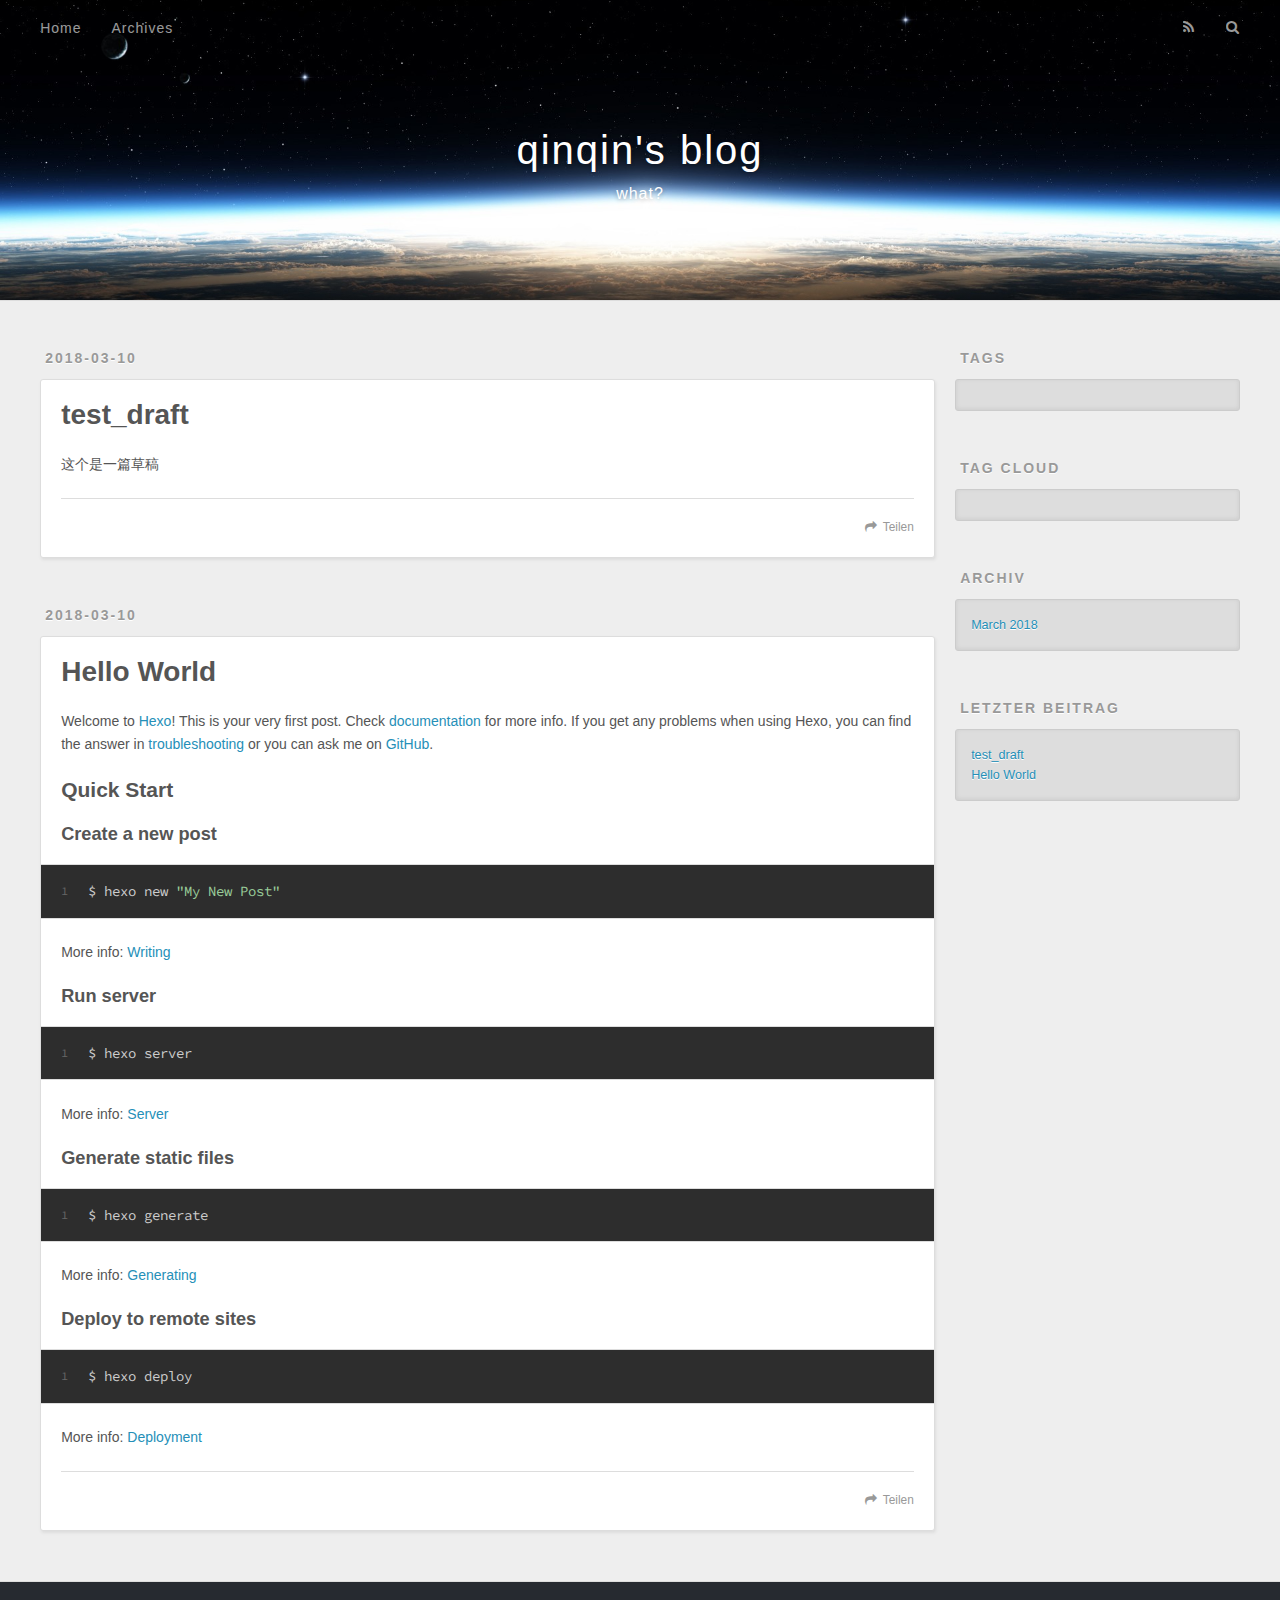
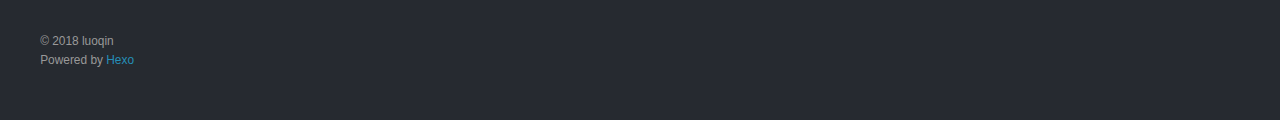
==== index.html @ d8599c20 "Site updated: 2018-03-10 17:21:03" ====
<!DOCTYPE html>
<html>
<head>
  <meta charset="utf-8">
  

  
  <title>qinqin&#39;s blog</title>
  <meta name="viewport" content="width=device-width, initial-scale=1, maximum-scale=1">
  <meta name="description" content="这个是luoqinqin记录成长的地方，包括专业技术沉淀和生活琐事，希望她改掉自己懒懒的毛病，毕竟是搭了几年才真正开始行动的">
<meta property="og:type" content="website">
<meta property="og:title" content="qinqin&#39;s blog">
<meta property="og:url" content="http://yoursite.com/index.html">
<meta property="og:site_name" content="qinqin&#39;s blog">
<meta property="og:description" content="这个是luoqinqin记录成长的地方，包括专业技术沉淀和生活琐事，希望她改掉自己懒懒的毛病，毕竟是搭了几年才真正开始行动的">
<meta property="og:locale" content="china">
<meta name="twitter:card" content="summary">
<meta name="twitter:title" content="qinqin&#39;s blog">
<meta name="twitter:description" content="这个是luoqinqin记录成长的地方，包括专业技术沉淀和生活琐事，希望她改掉自己懒懒的毛病，毕竟是搭了几年才真正开始行动的">
  
    <link rel="alternate" href="/atom.xml" title="qinqin&#39;s blog" type="application/atom+xml">
  
  
    <link rel="icon" href="/favicon.png">
  
  
    <link href="//fonts.googleapis.com/css?family=Source+Code+Pro" rel="stylesheet" type="text/css">
  
  <link rel="stylesheet" href="/css/style.css">
</head>

<body>
  <div id="container">
    <div id="wrap">
      <header id="header">
  <div id="banner"></div>
  <div id="header-outer" class="outer">
    <div id="header-title" class="inner">
      <h1 id="logo-wrap">
        <a href="/" id="logo">qinqin&#39;s blog</a>
      </h1>
      
        <h2 id="subtitle-wrap">
          <a href="/" id="subtitle">what?</a>
        </h2>
      
    </div>
    <div id="header-inner" class="inner">
      <nav id="main-nav">
        <a id="main-nav-toggle" class="nav-icon"></a>
        
          <a class="main-nav-link" href="/">Home</a>
        
          <a class="main-nav-link" href="/archives">Archives</a>
        
      </nav>
      <nav id="sub-nav">
        
          <a id="nav-rss-link" class="nav-icon" href="/atom.xml" title="RSS Feed"></a>
        
        <a id="nav-search-btn" class="nav-icon" title="Suche"></a>
      </nav>
      <div id="search-form-wrap">
        <form action="//google.com/search" method="get" accept-charset="UTF-8" class="search-form"><input type="search" name="q" class="search-form-input" placeholder="Search"><button type="submit" class="search-form-submit">&#xF002;</button><input type="hidden" name="sitesearch" value="http://yoursite.com"></form>
      </div>
    </div>
  </div>
</header>
      <div class="outer">
        <section id="main">
  
    <article id="post-test-draft" class="article article-type-post" itemscope itemprop="blogPost">
  <div class="article-meta">
    <a href="/2018/03/10/test-draft/" class="article-date">
  <time datetime="2018-03-10T08:27:49.000Z" itemprop="datePublished">2018-03-10</time>
</a>
    
  </div>
  <div class="article-inner">
    
    
      <header class="article-header">
        
  
    <h1 itemprop="name">
      <a class="article-title" href="/2018/03/10/test-draft/">test_draft</a>
    </h1>
  

      </header>
    
    <div class="article-entry" itemprop="articleBody">
      
        <p>这个是一篇草稿</p>

      
    </div>
    <footer class="article-footer">
      <a data-url="http://yoursite.com/2018/03/10/test-draft/" data-id="cjel3xniw0003g7xtnj0lqgi8" class="article-share-link">Teilen</a>
      
      
    </footer>
  </div>
  
</article>


  
    <article id="post-hello-world" class="article article-type-post" itemscope itemprop="blogPost">
  <div class="article-meta">
    <a href="/2018/03/10/hello-world/" class="article-date">
  <time datetime="2018-03-10T07:58:32.000Z" itemprop="datePublished">2018-03-10</time>
</a>
    
  </div>
  <div class="article-inner">
    
    
      <header class="article-header">
        
  
    <h1 itemprop="name">
      <a class="article-title" href="/2018/03/10/hello-world/">Hello World</a>
    </h1>
  

      </header>
    
    <div class="article-entry" itemprop="articleBody">
      
        <p>Welcome to <a href="https://hexo.io/" target="_blank" rel="noopener">Hexo</a>! This is your very first post. Check <a href="https://hexo.io/docs/" target="_blank" rel="noopener">documentation</a> for more info. If you get any problems when using Hexo, you can find the answer in <a href="https://hexo.io/docs/troubleshooting.html" target="_blank" rel="noopener">troubleshooting</a> or you can ask me on <a href="https://github.com/hexojs/hexo/issues" target="_blank" rel="noopener">GitHub</a>.</p>
<h2 id="Quick-Start"><a href="#Quick-Start" class="headerlink" title="Quick Start"></a>Quick Start</h2><h3 id="Create-a-new-post"><a href="#Create-a-new-post" class="headerlink" title="Create a new post"></a>Create a new post</h3><figure class="highlight bash"><table><tr><td class="gutter"><pre><span class="line">1</span><br></pre></td><td class="code"><pre><span class="line">$ hexo new <span class="string">"My New Post"</span></span><br></pre></td></tr></table></figure>
<p>More info: <a href="https://hexo.io/docs/writing.html" target="_blank" rel="noopener">Writing</a></p>
<h3 id="Run-server"><a href="#Run-server" class="headerlink" title="Run server"></a>Run server</h3><figure class="highlight bash"><table><tr><td class="gutter"><pre><span class="line">1</span><br></pre></td><td class="code"><pre><span class="line">$ hexo server</span><br></pre></td></tr></table></figure>
<p>More info: <a href="https://hexo.io/docs/server.html" target="_blank" rel="noopener">Server</a></p>
<h3 id="Generate-static-files"><a href="#Generate-static-files" class="headerlink" title="Generate static files"></a>Generate static files</h3><figure class="highlight bash"><table><tr><td class="gutter"><pre><span class="line">1</span><br></pre></td><td class="code"><pre><span class="line">$ hexo generate</span><br></pre></td></tr></table></figure>
<p>More info: <a href="https://hexo.io/docs/generating.html" target="_blank" rel="noopener">Generating</a></p>
<h3 id="Deploy-to-remote-sites"><a href="#Deploy-to-remote-sites" class="headerlink" title="Deploy to remote sites"></a>Deploy to remote sites</h3><figure class="highlight bash"><table><tr><td class="gutter"><pre><span class="line">1</span><br></pre></td><td class="code"><pre><span class="line">$ hexo deploy</span><br></pre></td></tr></table></figure>
<p>More info: <a href="https://hexo.io/docs/deployment.html" target="_blank" rel="noopener">Deployment</a></p>

      
    </div>
    <footer class="article-footer">
      <a data-url="http://yoursite.com/2018/03/10/hello-world/" data-id="cjel3pb030000g7xt9e4eki97" class="article-share-link">Teilen</a>
      
      
    </footer>
  </div>
  
</article>


  


</section>
        
          <aside id="sidebar">
  
    

  
    
  <div class="widget-wrap">
    <h3 class="widget-title">Tags</h3>
    <div class="widget">
      <ul class="tag-list"></ul>
    </div>
  </div>


  
    
  <div class="widget-wrap">
    <h3 class="widget-title">Tag Cloud</h3>
    <div class="widget tagcloud">
      
    </div>
  </div>

  
    
  <div class="widget-wrap">
    <h3 class="widget-title">Archiv</h3>
    <div class="widget">
      <ul class="archive-list"><li class="archive-list-item"><a class="archive-list-link" href="/archives/2018/03/">March 2018</a></li></ul>
    </div>
  </div>


  
    
  <div class="widget-wrap">
    <h3 class="widget-title">letzter Beitrag</h3>
    <div class="widget">
      <ul>
        
          <li>
            <a href="/2018/03/10/test-draft/">test_draft</a>
          </li>
        
          <li>
            <a href="/2018/03/10/hello-world/">Hello World</a>
          </li>
        
      </ul>
    </div>
  </div>

  
</aside>
        
      </div>
      <footer id="footer">
  
  <div class="outer">
    <div id="footer-info" class="inner">
      &copy; 2018 luoqin<br>
      Powered by <a href="http://hexo.io/" target="_blank">Hexo</a>
    </div>
  </div>
</footer>
    </div>
    <nav id="mobile-nav">
  
    <a href="/" class="mobile-nav-link">Home</a>
  
    <a href="/archives" class="mobile-nav-link">Archives</a>
  
</nav>
    

<script src="//ajax.googleapis.com/ajax/libs/jquery/2.0.3/jquery.min.js"></script>


  <link rel="stylesheet" href="/fancybox/jquery.fancybox.css">
  <script src="/fancybox/jquery.fancybox.pack.js"></script>


<script src="/js/script.js"></script>



  </div>
</body>
</html>
---- css/style.css ----
body {
  width: 100%;
}
body:before,
body:after {
  content: "";
  display: table;
}
body:after {
  clear: both;
}
html,
body,
div,
span,
applet,
object,
iframe,
h1,
h2,
h3,
h4,
h5,
h6,
p,
blockquote,
pre,
a,
abbr,
acronym,
address,
big,
cite,
code,
del,
dfn,
em,
img,
ins,
kbd,
q,
s,
samp,
small,
strike,
strong,
sub,
sup,
tt,
var,
dl,
dt,
dd,
ol,
ul,
li,
fieldset,
form,
label,
legend,
table,
caption,
tbody,
tfoot,
thead,
tr,
th,
td {
  margin: 0;
  padding: 0;
  border: 0;
  outline: 0;
  font-weight: inherit;
  font-style: inherit;
  font-family: inherit;
  font-size: 100%;
  vertical-align: baseline;
}
body {
  line-height: 1;
  color: #000;
  background: #fff;
}
ol,
ul {
  list-style: none;
}
table {
  border-collapse: separate;
  border-spacing: 0;
  vertical-align: middle;
}
caption,
th,
td {
  text-align: left;
  font-weight: normal;
  vertical-align: middle;
}
a img {
  border: none;
}
input,
button {
  margin: 0;
  padding: 0;
}
input::-moz-focus-inner,
button::-moz-focus-inner {
  border: 0;
  padding: 0;
}
@font-face {
  font-family: FontAwesome;
  font-style: normal;
  font-weight: normal;
  src: url("fonts/fontawesome-webfont.eot?v=#4.0.3");
  src: url("fonts/fontawesome-webfont.eot?#iefix&v=#4.0.3") format("embedded-opentype"), url("fonts/fontawesome-webfont.woff?v=#4.0.3") format("woff"), url("fonts/fontawesome-webfont.ttf?v=#4.0.3") format("truetype"), url("fonts/fontawesome-webfont.svg#fontawesomeregular?v=#4.0.3") format("svg");
}
html,
body,
#container {
  height: 100%;
}
body {
  background: #eee;
  font: 14px -apple-system, BlinkMacSystemFont, "Segoe UI", "Roboto", "Oxygen", "Ubuntu", "Cantarell", "Fira Sans", "Droid Sans", "Helvetica Neue", sans-serif;
  -webkit-text-size-adjust: 100%;
}
.outer {
  max-width: 1220px;
  margin: 0 auto;
  padding: 0 20px;
}
.outer:before,
.outer:after {
  content: "";
  display: table;
}
.outer:after {
  clear: both;
}
.inner {
  display: inline;
  float: left;
  width: 98.33333333333333%;
  margin: 0 0.833333333333333%;
}
.left,
.alignleft {
  float: left;
}
.right,
.alignright {
  float: right;
}
.clear {
  clear: both;
}
#container {
  position: relative;
}
.mobile-nav-on {
  overflow: hidden;
}
#wrap {
  height: 100%;
  width: 100%;
  position: absolute;
  top: 0;
  left: 0;
  -webkit-transition: 0.2s ease-out;
  -moz-transition: 0.2s ease-out;
  -ms-transition: 0.2s ease-out;
  transition: 0.2s ease-out;
  z-index: 1;
  background: #eee;
}
.mobile-nav-on #wrap {
  left: 280px;
}
@media screen and (min-width: 768px) {
  #main {
    display: inline;
    float: left;
    width: 73.33333333333333%;
    margin: 0 0.833333333333333%;
  }
}
.article-date,
.article-category-link,
.archive-year,
.widget-title {
  text-decoration: none;
  text-transform: uppercase;
  letter-spacing: 2px;
  color: #999;
  margin-bottom: 1em;
  margin-left: 5px;
  line-height: 1em;
  text-shadow: 0 1px #fff;
  font-weight: bold;
}
.article-inner,
.archive-article-inner {
  background: #fff;
  -webkit-box-shadow: 1px 2px 3px #ddd;
  box-shadow: 1px 2px 3px #ddd;
  border: 1px solid #ddd;
  border-radius: 3px;
}
.article-entry h1,
.widget h1 {
  font-size: 2em;
}
.article-entry h2,
.widget h2 {
  font-size: 1.5em;
}
.article-entry h3,
.widget h3 {
  font-size: 1.3em;
}
.article-entry h4,
.widget h4 {
  font-size: 1.2em;
}
.article-entry h5,
.widget h5 {
  font-size: 1em;
}
.article-entry h6,
.widget h6 {
  font-size: 1em;
  color: #999;
}
.article-entry hr,
.widget hr {
  border: 1px dashed #ddd;
}
.article-entry strong,
.widget strong {
  font-weight: bold;
}
.article-entry em,
.widget em,
.article-entry cite,
.widget cite {
  font-style: italic;
}
.article-entry sup,
.widget sup,
.article-entry sub,
.widget sub {
  font-size: 0.75em;
  line-height: 0;
  position: relative;
  vertical-align: baseline;
}
.article-entry sup,
.widget sup {
  top: -0.5em;
}
.article-entry sub,
.widget sub {
  bottom: -0.2em;
}
.article-entry small,
.widget small {
  font-size: 0.85em;
}
.article-entry acronym,
.widget acronym,
.article-entry abbr,
.widget abbr {
  border-bottom: 1px dotted;
}
.article-entry ul,
.widget ul,
.article-entry ol,
.widget ol,
.article-entry dl,
.widget dl {
  margin: 0 20px;
  line-height: 1.6em;
}
.article-entry ul ul,
.widget ul ul,
.article-entry ol ul,
.widget ol ul,
.article-entry ul ol,
.widget ul ol,
.article-entry ol ol,
.widget ol ol {
  margin-top: 0;
  margin-bottom: 0;
}
.article-entry ul,
.widget ul {
  list-style: disc;
}
.article-entry ol,
.widget ol {
  list-style: decimal;
}
.article-entry dt,
.widget dt {
  font-weight: bold;
}
#header {
  height: 300px;
  position: relative;
  border-bottom: 1px solid #ddd;
}
#header:before,
#header:after {
  content: "";
  position: absolute;
  left: 0;
  right: 0;
  height: 40px;
}
#header:before {
  top: 0;
  background: -webkit-linear-gradient(rgba(0,0,0,0.2), transparent);
  background: -moz-linear-gradient(rgba(0,0,0,0.2), transparent);
  background: -ms-linear-gradient(rgba(0,0,0,0.2), transparent);
  background: linear-gradient(rgba(0,0,0,0.2), transparent);
}
#header:after {
  bottom: 0;
  background: -webkit-linear-gradient(transparent, rgba(0,0,0,0.2));
  background: -moz-linear-gradient(transparent, rgba(0,0,0,0.2));
  background: -ms-linear-gradient(transparent, rgba(0,0,0,0.2));
  background: linear-gradient(transparent, rgba(0,0,0,0.2));
}
#header-outer {
  height: 100%;
  position: relative;
}
#header-inner {
  position: relative;
  overflow: hidden;
}
#banner {
  position: absolute;
  top: 0;
  left: 0;
  width: 100%;
  height: 100%;
  background: url("images/banner.jpg") center #000;
  -webkit-background-size: cover;
  -moz-background-size: cover;
  background-size: cover;
  z-index: -1;
}
#header-title {
  text-align: center;
  height: 40px;
  position: absolute;
  top: 50%;
  left: 0;
  margin-top: -20px;
}
#logo,
#subtitle {
  text-decoration: none;
  color: #fff;
  font-weight: 300;
  text-shadow: 0 1px 4px rgba(0,0,0,0.3);
}
#logo {
  font-size: 40px;
  line-height: 40px;
  letter-spacing: 2px;
}
#subtitle {
  font-size: 16px;
  line-height: 16px;
  letter-spacing: 1px;
}
#subtitle-wrap {
  margin-top: 16px;
}
#main-nav {
  float: left;
  margin-left: -15px;
}
.nav-icon,
.main-nav-link {
  float: left;
  color: #fff;
  opacity: 0.6;
  text-decoration: none;
  text-shadow: 0 1px rgba(0,0,0,0.2);
  -webkit-transition: opacity 0.2s;
  -moz-transition: opacity 0.2s;
  -ms-transition: opacity 0.2s;
  transition: opacity 0.2s;
  display: block;
  padding: 20px 15px;
}
.nav-icon:hover,
.main-nav-link:hover {
  opacity: 1;
}
.nav-icon {
  font-family: FontAwesome;
  text-align: center;
  font-size: 14px;
  width: 14px;
  height: 14px;
  padding: 20px 15px;
  position: relative;
  cursor: pointer;
}
.main-nav-link {
  font-weight: 300;
  letter-spacing: 1px;
}
@media screen and (max-width: 479px) {
  .main-nav-link {
    display: none;
  }
}
#main-nav-toggle {
  display: none;
}
#main-nav-toggle:before {
  content: "\f0c9";
}
@media screen and (max-width: 479px) {
  #main-nav-toggle {
    display: block;
  }
}
#sub-nav {
  float: right;
  margin-right: -15px;
}
#nav-rss-link:before {
  content: "\f09e";
}
#nav-search-btn:before {
  content: "\f002";
}
#search-form-wrap {
  position: absolute;
  top: 15px;
  width: 150px;
  height: 30px;
  right: -150px;
  opacity: 0;
  -webkit-transition: 0.2s ease-out;
  -moz-transition: 0.2s ease-out;
  -ms-transition: 0.2s ease-out;
  transition: 0.2s ease-out;
}
#search-form-wrap.on {
  opacity: 1;
  right: 0;
}
@media screen and (max-width: 479px) {
  #search-form-wrap {
    width: 100%;
    right: -100%;
  }
}
.search-form {
  position: absolute;
  top: 0;
  left: 0;
  right: 0;
  background: #fff;
  padding: 5px 15px;
  border-radius: 15px;
  -webkit-box-shadow: 0 0 10px rgba(0,0,0,0.3);
  box-shadow: 0 0 10px rgba(0,0,0,0.3);
}
.search-form-input {
  border: none;
  background: none;
  color: #555;
  width: 100%;
  font: 13px -apple-system, BlinkMacSystemFont, "Segoe UI", "Roboto", "Oxygen", "Ubuntu", "Cantarell", "Fira Sans", "Droid Sans", "Helvetica Neue", sans-serif;
  outline: none;
}
.search-form-input::-webkit-search-results-decoration,
.search-form-input::-webkit-search-cancel-button {
  -webkit-appearance: none;
}
.search-form-submit {
  position: absolute;
  top: 50%;
  right: 10px;
  margin-top: -7px;
  font: 13px FontAwesome;
  border: none;
  background: none;
  color: #bbb;
  cursor: pointer;
}
.search-form-submit:hover,
.search-form-submit:focus {
  color: #777;
}
.article {
  margin: 50px 0;
}
.article-inner {
  overflow: hidden;
}
.article-meta:before,
.article-meta:after {
  content: "";
  display: table;
}
.article-meta:after {
  clear: both;
}
.article-date {
  float: left;
}
.article-category {
  float: left;
  line-height: 1em;
  color: #ccc;
  text-shadow: 0 1px #fff;
  margin-left: 8px;
}
.article-category:before {
  content: "\2022";
}
.article-category-link {
  margin: 0 12px 1em;
}
.article-header {
  padding: 20px 20px 0;
}
.article-title {
  text-decoration: none;
  font-size: 2em;
  font-weight: bold;
  color: #555;
  line-height: 1.1em;
  -webkit-transition: color 0.2s;
  -moz-transition: color 0.2s;
  -ms-transition: color 0.2s;
  transition: color 0.2s;
}
a.article-title:hover {
  color: #258fb8;
}
.article-entry {
  color: #555;
  padding: 0 20px;
}
.article-entry:before,
.article-entry:after {
  content: "";
  display: table;
}
.article-entry:after {
  clear: both;
}
.article-entry p,
.article-entry table {
  line-height: 1.6em;
  margin: 1.6em 0;
}
.article-entry h1,
.article-entry h2,
.article-entry h3,
.article-entry h4,
.article-entry h5,
.article-entry h6 {
  font-weight: bold;
}
.article-entry h1,
.article-entry h2,
.article-entry h3,
.article-entry h4,
.article-entry h5,
.article-entry h6 {
  line-height: 1.1em;
  margin: 1.1em 0;
}
.article-entry a {
  color: #258fb8;
  text-decoration: none;
}
.article-entry a:hover {
  text-decoration: underline;
}
.article-entry ul,
.article-entry ol,
.article-entry dl {
  margin-top: 1.6em;
  margin-bottom: 1.6em;
}
.article-entry img,
.article-entry video {
  max-width: 100%;
  height: auto;
  display: block;
  margin: auto;
}
.article-entry iframe {
  border: none;
}
.article-entry table {
  width: 100%;
  border-collapse: collapse;
  border-spacing: 0;
}
.article-entry th {
  font-weight: bold;
  border-bottom: 3px solid #ddd;
  padding-bottom: 0.5em;
}
.article-entry td {
  border-bottom: 1px solid #ddd;
  padding: 10px 0;
}
.article-entry blockquote {
  font-family: Georgia, "Times New Roman", serif;
  font-size: 1.4em;
  margin: 1.6em 20px;
  text-align: center;
}
.article-entry blockquote footer {
  font-size: 14px;
  margin: 1.6em 0;
  font-family: -apple-system, BlinkMacSystemFont, "Segoe UI", "Roboto", "Oxygen", "Ubuntu", "Cantarell", "Fira Sans", "Droid Sans", "Helvetica Neue", sans-serif;
}
.article-entry blockquote footer cite:before {
  content: "—";
  padding: 0 0.5em;
}
.article-entry .pullquote {
  text-align: left;
  width: 45%;
  margin: 0;
}
.article-entry .pullquote.left {
  margin-left: 0.5em;
  margin-right: 1em;
}
.article-entry .pullquote.right {
  margin-right: 0.5em;
  margin-left: 1em;
}
.article-entry .caption {
  color: #999;
  display: block;
  font-size: 0.9em;
  margin-top: 0.5em;
  position: relative;
  text-align: center;
}
.article-entry .video-container {
  position: relative;
  padding-top: 56.25%;
  height: 0;
  overflow: hidden;
}
.article-entry .video-container iframe,
.article-entry .video-container object,
.article-entry .video-container embed {
  position: absolute;
  top: 0;
  left: 0;
  width: 100%;
  height: 100%;
  margin-top: 0;
}
.article-more-link a {
  display: inline-block;
  line-height: 1em;
  padding: 6px 15px;
  border-radius: 15px;
  background: #eee;
  color: #999;
  text-shadow: 0 1px #fff;
  text-decoration: none;
}
.article-more-link a:hover {
  background: #258fb8;
  color: #fff;
  text-decoration: none;
  text-shadow: 0 1px #1e7293;
}
.article-footer {
  font-size: 0.85em;
  line-height: 1.6em;
  border-top: 1px solid #ddd;
  padding-top: 1.6em;
  margin: 0 20px 20px;
}
.article-footer:before,
.article-footer:after {
  content: "";
  display: table;
}
.article-footer:after {
  clear: both;
}
.article-footer a {
  color: #999;
  text-decoration: none;
}
.article-footer a:hover {
  color: #555;
}
.article-tag-list-item {
  float: left;
  margin-right: 10px;
}
.article-tag-list-link:before {
  content: "#";
}
.article-comment-link {
  float: right;
}
.article-comment-link:before {
  content: "\f075";
  font-family: FontAwesome;
  padding-right: 8px;
}
.article-share-link {
  cursor: pointer;
  float: right;
  margin-left: 20px;
}
.article-share-link:before {
  content: "\f064";
  font-family: FontAwesome;
  padding-right: 6px;
}
#article-nav {
  position: relative;
}
#article-nav:before,
#article-nav:after {
  content: "";
  display: table;
}
#article-nav:after {
  clear: both;
}
@media screen and (min-width: 768px) {
  #article-nav {
    margin: 50px 0;
  }
  #article-nav:before {
    width: 8px;
    height: 8px;
    position: absolute;
    top: 50%;
    left: 50%;
    margin-top: -4px;
    margin-left: -4px;
    content: "";
    border-radius: 50%;
    background: #ddd;
    -webkit-box-shadow: 0 1px 2px #fff;
    box-shadow: 0 1px 2px #fff;
  }
}
.article-nav-link-wrap {
  text-decoration: none;
  text-shadow: 0 1px #fff;
  color: #999;
  -webkit-box-sizing: border-box;
  -moz-box-sizing: border-box;
  box-sizing: border-box;
  margin-top: 50px;
  text-align: center;
  display: block;
}
.article-nav-link-wrap:hover {
  color: #555;
}
@media screen and (min-width: 768px) {
  .article-nav-link-wrap {
    width: 50%;
    margin-top: 0;
  }
}
@media screen and (min-width: 768px) {
  #article-nav-newer {
    float: left;
    text-align: right;
    padding-right: 20px;
  }
}
@media screen and (min-width: 768px) {
  #article-nav-older {
    float: right;
    text-align: left;
    padding-left: 20px;
  }
}
.article-nav-caption {
  text-transform: uppercase;
  letter-spacing: 2px;
  color: #ddd;
  line-height: 1em;
  font-weight: bold;
}
#article-nav-newer .article-nav-caption {
  margin-right: -2px;
}
.article-nav-title {
  font-size: 0.85em;
  line-height: 1.6em;
  margin-top: 0.5em;
}
.article-share-box {
  position: absolute;
  display: none;
  background: #fff;
  -webkit-box-shadow: 1px 2px 10px rgba(0,0,0,0.2);
  box-shadow: 1px 2px 10px rgba(0,0,0,0.2);
  border-radius: 3px;
  margin-left: -145px;
  overflow: hidden;
  z-index: 1;
}
.article-share-box.on {
  display: block;
}
.article-share-input {
  width: 100%;
  background: none;
  -webkit-box-sizing: border-box;
  -moz-box-sizing: border-box;
  box-sizing: border-box;
  font: 14px -apple-system, BlinkMacSystemFont, "Segoe UI", "Roboto", "Oxygen", "Ubuntu", "Cantarell", "Fira Sans", "Droid Sans", "Helvetica Neue", sans-serif;
  padding: 0 15px;
  color: #555;
  outline: none;
  border: 1px solid #ddd;
  border-radius: 3px 3px 0 0;
  height: 36px;
  line-height: 36px;
}
.article-share-links {
  background: #eee;
}
.article-share-links:before,
.article-share-links:after {
  content: "";
  display: table;
}
.article-share-links:after {
  clear: both;
}
.article-share-twitter,
.article-share-facebook,
.article-share-pinterest,
.article-share-google {
  width: 50px;
  height: 36px;
  display: block;
  float: left;
  position: relative;
  color: #999;
  text-shadow: 0 1px #fff;
}
.article-share-twitter:before,
.article-share-facebook:before,
.article-share-pinterest:before,
.article-share-google:before {
  font-size: 20px;
  font-family: FontAwesome;
  width: 20px;
  height: 20px;
  position: absolute;
  top: 50%;
  left: 50%;
  margin-top: -10px;
  margin-left: -10px;
  text-align: center;
}
.article-share-twitter:hover,
.article-share-facebook:hover,
.article-share-pinterest:hover,
.article-share-google:hover {
  color: #fff;
}
.article-share-twitter:before {
  content: "\f099";
}
.article-share-twitter:hover {
  background: #00aced;
  text-shadow: 0 1px #008abe;
}
.article-share-facebook:before {
  content: "\f09a";
}
.article-share-facebook:hover {
  background: #3b5998;
  text-shadow: 0 1px #2f477a;
}
.article-share-pinterest:before {
  content: "\f0d2";
}
.article-share-pinterest:hover {
  background: #cb2027;
  text-shadow: 0 1px #a21a1f;
}
.article-share-google:before {
  content: "\f0d5";
}
.article-share-google:hover {
  background: #dd4b39;
  text-shadow: 0 1px #be3221;
}
.article-gallery {
  background: #000;
  position: relative;
}
.article-gallery-photos {
  position: relative;
  overflow: hidden;
}
.article-gallery-img {
  display: none;
  max-width: 100%;
}
.article-gallery-img:first-child {
  display: block;
}
.article-gallery-img.loaded {
  position: absolute;
  display: block;
}
.article-gallery-img img {
  display: block;
  max-width: 100%;
  margin: 0 auto;
}
#comments {
  background: #fff;
  -webkit-box-shadow: 1px 2px 3px #ddd;
  box-shadow: 1px 2px 3px #ddd;
  padding: 20px;
  border: 1px solid #ddd;
  border-radius: 3px;
  margin: 50px 0;
}
#comments a {
  color: #258fb8;
}
.archives-wrap {
  margin: 50px 0;
}
.archives:before,
.archives:after {
  content: "";
  display: table;
}
.archives:after {
  clear: both;
}
.archive-year-wrap {
  margin-bottom: 1em;
}
.archives {
  -webkit-column-gap: 10px;
  -moz-column-gap: 10px;
  column-gap: 10px;
}
@media screen and (min-width: 480px) and (max-width: 767px) {
  .archives {
    -webkit-column-count: 2;
    -moz-column-count: 2;
    column-count: 2;
  }
}
@media screen and (min-width: 768px) {
  .archives {
    -webkit-column-count: 3;
    -moz-column-count: 3;
    column-count: 3;
  }
}
.archive-article {
  -webkit-column-break-inside: avoid;
  page-break-inside: avoid;
  overflow: hidden;
  break-inside: avoid-column;
}
.archive-article-inner {
  padding: 10px;
  margin-bottom: 15px;
}
.archive-article-title {
  text-decoration: none;
  font-weight: bold;
  color: #555;
  -webkit-transition: color 0.2s;
  -moz-transition: color 0.2s;
  -ms-transition: color 0.2s;
  transition: color 0.2s;
  line-height: 1.6em;
}
.archive-article-title:hover {
  color: #258fb8;
}
.archive-article-footer {
  margin-top: 1em;
}
.archive-article-date {
  color: #999;
  text-decoration: none;
  font-size: 0.85em;
  line-height: 1em;
  margin-bottom: 0.5em;
  display: block;
}
#page-nav {
  margin: 50px auto;
  background: #fff;
  -webkit-box-shadow: 1px 2px 3px #ddd;
  box-shadow: 1px 2px 3px #ddd;
  border: 1px solid #ddd;
  border-radius: 3px;
  text-align: center;
  color: #999;
  overflow: hidden;
}
#page-nav:before,
#page-nav:after {
  content: "";
  display: table;
}
#page-nav:after {
  clear: both;
}
#page-nav a,
#page-nav span {
  padding: 10px 20px;
  line-height: 1;
  height: 2ex;
}
#page-nav a {
  color: #999;
  text-decoration: none;
}
#page-nav a:hover {
  background: #999;
  color: #fff;
}
#page-nav .prev {
  float: left;
}
#page-nav .next {
  float: right;
}
#page-nav .page-number {
  display: inline-block;
}
@media screen and (max-width: 479px) {
  #page-nav .page-number {
    display: none;
  }
}
#page-nav .current {
  color: #555;
  font-weight: bold;
}
#page-nav .space {
  color: #ddd;
}
#footer {
  background: #262a30;
  padding: 50px 0;
  border-top: 1px solid #ddd;
  color: #999;
}
#footer a {
  color: #258fb8;
  text-decoration: none;
}
#footer a:hover {
  text-decoration: underline;
}
#footer-info {
  line-height: 1.6em;
  font-size: 0.85em;
}
.article-entry pre,
.article-entry .highlight {
  background: #2d2d2d;
  margin: 0 -20px;
  padding: 15px 20px;
  border-style: solid;
  border-color: #ddd;
  border-width: 1px 0;
  overflow: auto;
  color: #ccc;
  line-height: 22.400000000000002px;
}
.article-entry .highlight .gutter pre,
.article-entry .gist .gist-file .gist-data .line-numbers {
  color: #666;
  font-size: 0.85em;
}
.article-entry pre,
.article-entry code {
  font-family: "Source Code Pro", Consolas, Monaco, Menlo, Consolas, monospace;
}
.article-entry code {
  background: #eee;
  text-shadow: 0 1px #fff;
  padding: 0 0.3em;
}
.article-entry pre code {
  background: none;
  text-shadow: none;
  padding: 0;
}
.article-entry .highlight pre {
  border: none;
  margin: 0;
  padding: 0;
}
.article-entry .highlight table {
  margin: 0;
  width: auto;
}
.article-entry .highlight td {
  border: none;
  padding: 0;
}
.article-entry .highlight figcaption {
  font-size: 0.85em;
  color: #999;
  line-height: 1em;
  margin-bottom: 1em;
}
.article-entry .highlight figcaption:before,
.article-entry .highlight figcaption:after {
  content: "";
  display: table;
}
.article-entry .highlight figcaption:after {
  clear: both;
}
.article-entry .highlight figcaption a {
  float: right;
}
.article-entry .highlight .gutter pre {
  text-align: right;
  padding-right: 20px;
}
.article-entry .highlight .line {
  height: 22.400000000000002px;
}
.article-entry .highlight .line.marked {
  background: #515151;
}
.article-entry .gist {
  margin: 0 -20px;
  border-style: solid;
  border-color: #ddd;
  border-width: 1px 0;
  background: #2d2d2d;
  padding: 15px 20px 15px 0;
}
.article-entry .gist .gist-file {
  border: none;
  font-family: "Source Code Pro", Consolas, Monaco, Menlo, Consolas, monospace;
  margin: 0;
}
.article-entry .gist .gist-file .gist-data {
  background: none;
  border: none;
}
.article-entry .gist .gist-file .gist-data .line-numbers {
  background: none;
  border: none;
  padding: 0 20px 0 0;
}
.article-entry .gist .gist-file .gist-data .line-data {
  padding: 0 !important;
}
.article-entry .gist .gist-file .highlight {
  margin: 0;
  padding: 0;
  border: none;
}
.article-entry .gist .gist-file .gist-meta {
  background: #2d2d2d;
  color: #999;
  font: 0.85em -apple-system, BlinkMacSystemFont, "Segoe UI", "Roboto", "Oxygen", "Ubuntu", "Cantarell", "Fira Sans", "Droid Sans", "Helvetica Neue", sans-serif;
  text-shadow: 0 0;
  padding: 0;
  margin-top: 1em;
  margin-left: 20px;
}
.article-entry .gist .gist-file .gist-meta a {
  color: #258fb8;
  font-weight: normal;
}
.article-entry .gist .gist-file .gist-meta a:hover {
  text-decoration: underline;
}
pre .comment,
pre .title {
  color: #999;
}
pre .variable,
pre .attribute,
pre .tag,
pre .regexp,
pre .ruby .constant,
pre .xml .tag .title,
pre .xml .pi,
pre .xml .doctype,
pre .html .doctype,
pre .css .id,
pre .css .class,
pre .css .pseudo {
  color: #f2777a;
}
pre .number,
pre .preprocessor,
pre .built_in,
pre .literal,
pre .params,
pre .constant {
  color: #f99157;
}
pre .class,
pre .ruby .class .title,
pre .css .rules .attribute {
  color: #9c9;
}
pre .string,
pre .value,
pre .inheritance,
pre .header,
pre .ruby .symbol,
pre .xml .cdata {
  color: #9c9;
}
pre .css .hexcolor {
  color: #6cc;
}
pre .function,
pre .python .decorator,
pre .python .title,
pre .ruby .function .title,
pre .ruby .title .keyword,
pre .perl .sub,
pre .javascript .title,
pre .coffeescript .title {
  color: #69c;
}
pre .keyword,
pre .javascript .function {
  color: #c9c;
}
@media screen and (max-width: 479px) {
  #mobile-nav {
    position: absolute;
    top: 0;
    left: 0;
    width: 280px;
    height: 100%;
    background: #191919;
    border-right: 1px solid #fff;
  }
}
@media screen and (max-width: 479px) {
  .mobile-nav-link {
    display: block;
    color: #999;
    text-decoration: none;
    padding: 15px 20px;
    font-weight: bold;
  }
  .mobile-nav-link:hover {
    color: #fff;
  }
}
@media screen and (min-width: 768px) {
  #sidebar {
    display: inline;
    float: left;
    width: 23.333333333333332%;
    margin: 0 0.833333333333333%;
  }
}
.widget-wrap {
  margin: 50px 0;
}
.widget {
  color: #777;
  text-shadow: 0 1px #fff;
  background: #ddd;
  -webkit-box-shadow: 0 -1px 4px #ccc inset;
  box-shadow: 0 -1px 4px #ccc inset;
  border: 1px solid #ccc;
  padding: 15px;
  border-radius: 3px;
}
.widget a {
  color: #258fb8;
  text-decoration: none;
}
.widget a:hover {
  text-decoration: underline;
}
.widget ul ul,
.widget ol ul,
.widget dl ul,
.widget ul ol,
.widget ol ol,
.widget dl ol,
.widget ul dl,
.widget ol dl,
.widget dl dl {
  margin-left: 15px;
  list-style: disc;
}
.widget {
  line-height: 1.6em;
  word-wrap: break-word;
  font-size: 0.9em;
}
.widget ul,
.widget ol {
  list-style: none;
  margin: 0;
}
.widget ul ul,
.widget ol ul,
.widget ul ol,
.widget ol ol {
  margin: 0 20px;
}
.widget ul ul,
.widget ol ul {
  list-style: disc;
}
.widget ul ol,
.widget ol ol {
  list-style: decimal;
}
.category-list-count,
.tag-list-count,
.archive-list-count {
  padding-left: 5px;
  color: #999;
  font-size: 0.85em;
}
.category-list-count:before,
.tag-list-count:before,
.archive-list-count:before {
  content: "(";
}
.category-list-count:after,
.tag-list-count:after,
.archive-list-count:after {
  content: ")";
}
.tagcloud a {
  margin-right: 5px;
  display: inline-block;
}
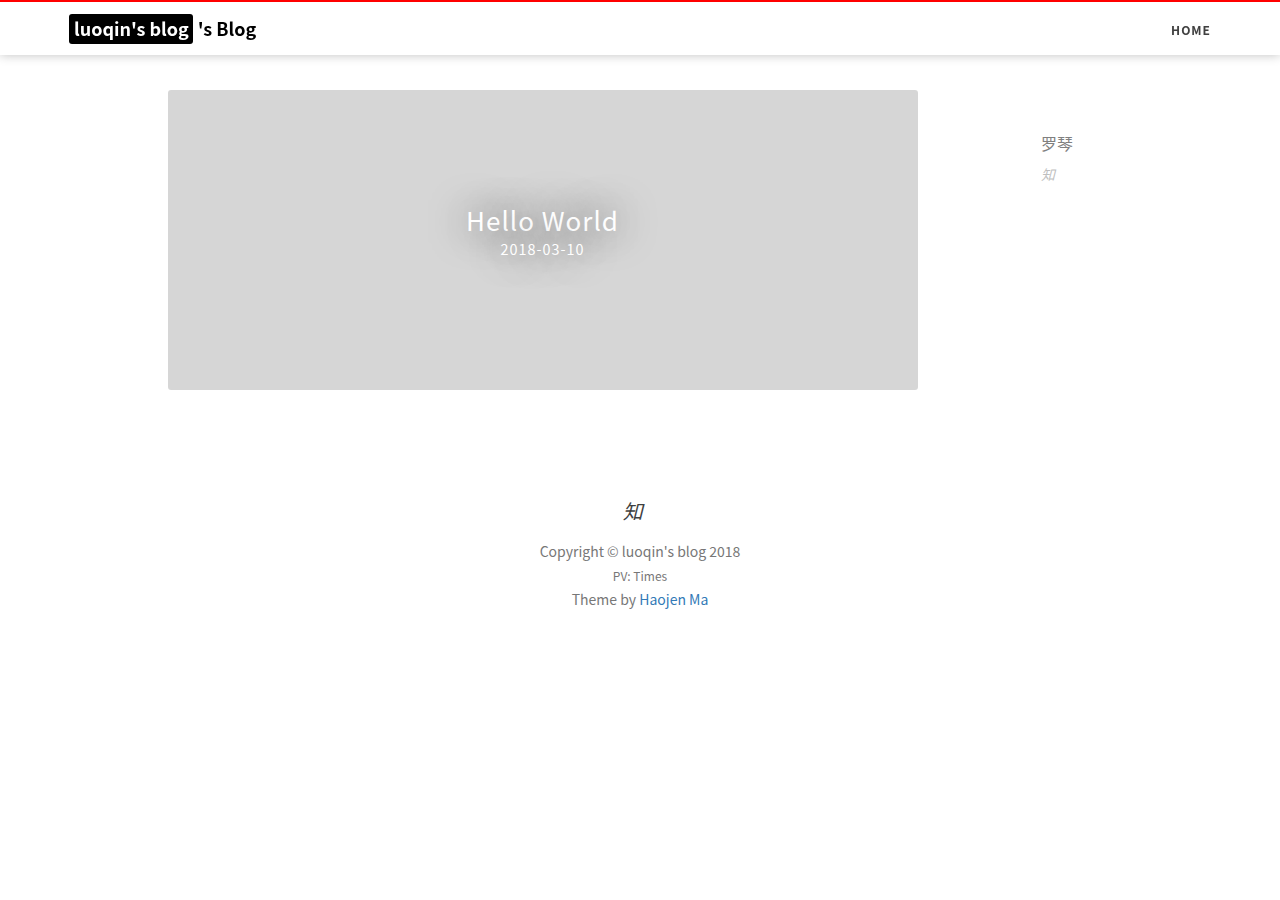
==== commit 2d5203e9: "Site updated: 2018-03-10 18:05:15" ====
--- a/index.html
+++ b/index.html
@@ -1,246 +1,520 @@
 <!DOCTYPE html>
-<html>
+<html lang="en">
+
+<!-- Head tag -->
 <head>
-  <meta charset="utf-8">
-  
-
-  
-  <title>qinqin&#39;s blog</title>
-  <meta name="viewport" content="width=device-width, initial-scale=1, maximum-scale=1">
-  <meta name="description" content="这个是luoqinqin记录成长的地方，包括专业技术沉淀和生活琐事，希望她改掉自己懒懒的毛病，毕竟是搭了几年才真正开始行动的">
-<meta property="og:type" content="website">
-<meta property="og:title" content="qinqin&#39;s blog">
-<meta property="og:url" content="http://yoursite.com/index.html">
-<meta property="og:site_name" content="qinqin&#39;s blog">
-<meta property="og:description" content="这个是luoqinqin记录成长的地方，包括专业技术沉淀和生活琐事，希望她改掉自己懒懒的毛病，毕竟是搭了几年才真正开始行动的">
-<meta property="og:locale" content="china">
-<meta name="twitter:card" content="summary">
-<meta name="twitter:title" content="qinqin&#39;s blog">
-<meta name="twitter:description" content="这个是luoqinqin记录成长的地方，包括专业技术沉淀和生活琐事，希望她改掉自己懒懒的毛病，毕竟是搭了几年才真正开始行动的">
-  
-    <link rel="alternate" href="/atom.xml" title="qinqin&#39;s blog" type="application/atom+xml">
-  
-  
-    <link rel="icon" href="/favicon.png">
-  
-  
-    <link href="//fonts.googleapis.com/css?family=Source+Code+Pro" rel="stylesheet" type="text/css">
-  
-  <link rel="stylesheet" href="/css/style.css">
+    <meta charset="utf-8">
+    <meta http-equiv="X-UA-Compatible" content="IE=edge">
+    <meta name="viewport" content="width=device-width, initial-scale=1">
+    <meta name="description" content="这是luoqinqin在github上的个人博客，记录点滴，她忘记记的话估计就什么都木有啦">
+    <meta name="keyword" content="">
+    <meta name="theme-color" content="#600090">
+    <meta name="msapplication-navbutton-color" content="#600090">
+    <meta name="apple-mobile-web-app-capable" content="yes">
+    <meta name="apple-mobile-web-app-status-bar-style" content="#600090">
+    <link rel="shortcut icon" href="https://cdn4.iconfinder.com/data/icons/ionicons/512/icon-person-128.png">
+    <link rel="alternate" type="application/atom+xml" title="luoqin&#39;s blog" href="/atom.xml">
+    <link rel="stylesheet" href="//cdnjs.cloudflare.com/ajax/libs/animate.css/3.5.2/animate.min.css">
+    <link rel="stylesheet" href="//cdn.bootcss.com/font-awesome/4.6.3/css/font-awesome.css">
+    <title>
+        
+        Haojen&#39;s blog
+        
+    </title>
+
+    <link rel="canonical" href="http://koalaqinqin.github.io/">
+
+    <!-- Bootstrap Core CSS -->
+    <link rel="stylesheet" href="/css/bootstrap.min.css">
+
+    <!-- Custom CSS -->
+    <link rel="stylesheet" href="/css/blog-style.css">
+
+    <!-- Pygments Github CSS -->
+    <link rel="stylesheet" href="/css/syntax.css">
 </head>
 
-<body>
-  <div id="container">
-    <div id="wrap">
-      <header id="header">
-  <div id="banner"></div>
-  <div id="header-outer" class="outer">
-    <div id="header-title" class="inner">
-      <h1 id="logo-wrap">
-        <a href="/" id="logo">qinqin&#39;s blog</a>
-      </h1>
-      
-        <h2 id="subtitle-wrap">
-          <a href="/" id="subtitle">what?</a>
+<style>
+
+    header.intro-header {
+        background-image: url('//o7bkkhiex.bkt.clouddn.com/lion-blur-bg.jpg')
+    }
+</style>
+<!-- hack iOS CSS :active style -->
+<body ontouchstart="" class="animated fadeIn">
+<!-- Navigation -->
+<nav class="navbar navbar-default navbar-custom navbar-fixed-top " id="nav-top" data-ispost = "false" data-istags="false
+" data-ishome = "true" >
+    <div class="container-fluid">
+        <!-- Brand and toggle get grouped for better mobile display -->
+        <div class="navbar-header page-scroll">
+            <button type="button" class="navbar-toggle">
+                <span class="sr-only">Toggle navigation</span>
+                <span class="icon-bar"></span>
+                <span class="icon-bar"></span>
+                <span class="icon-bar"></span>
+            </button>
+            <a class="navbar-brand animated pulse" href="/">
+                <span class="brand-logo">
+                    luoqin&#39;s blog
+                </span>
+                's Blog
+            </a>
+        </div>
+
+        <!-- Collect the nav links, forms, and other content for toggling -->
+        <!-- Known Issue, found by Hux:
+            <nav>'s height woule be hold on by its content.
+            so, when navbar scale out, the <nav> will cover tags.
+            also mask any touch event of tags, unfortunately.
+        -->
+        <!-- /.navbar-collapse -->
+        <div id="huxblog_navbar">
+            <div class="navbar-collapse">
+                <ul class="nav navbar-nav navbar-right">
+                    <li>
+                        <a href="/">Home</a>
+                    </li>
+					
+                    
+					
+					
+                </ul>
+            </div>
+        </div>
+    </div>
+    <!-- /.container -->
+</nav>
+<script>
+    // Drop Bootstarp low-performance Navbar
+    // Use customize navbar with high-quality material design animation
+    // in high-perf jank-free CSS3 implementation
+//    var $body   = document.body;
+    var $toggle = document.querySelector('.navbar-toggle');
+    var $navbar = document.querySelector('#huxblog_navbar');
+    var $collapse = document.querySelector('.navbar-collapse');
+
+    $toggle.addEventListener('click', handleMagic)
+    function handleMagic(e){
+        if ($navbar.className.indexOf('in') > 0) {
+        // CLOSE
+            $navbar.className = " ";
+            // wait until animation end.
+            setTimeout(function(){
+                // prevent frequently toggle
+                if($navbar.className.indexOf('in') < 0) {
+                    $collapse.style.height = "0px"
+                }
+            },400)
+        }else{
+        // OPEN
+            $collapse.style.height = "auto"
+            $navbar.className += " in";
+        }
+    }
+</script>
+
+<!-- Main Content -->
+
+
+<style>
+
+    .custom-haojen-container .post-preview:nth-of-type(1),
+    .custom-haojen-container .post-preview-poetry:nth-of-type(1) {
+        text-align: center;
+        background-repeat: no-repeat;
+        border-radius: 3px;
+        background-size: cover;
+        padding: 0;
+        height: 300px;
+        display: table;
+        width: 100%;
+        background-color: rgba(0, 0, 0, 0.16);
+    }
+
+    /*去掉诗歌的背景图片*/
+    .custom-haojen-container .post-preview-poetry:nth-of-type(1) {
+        background-image: none !important;
+        background-color: rgba(255, 248, 220, 0.5);
+    }
+
+    .custom-haojen-container .post-preview:nth-child(1) h2,
+    .custom-haojen-container .post-preview:nth-child(1) .post-meta,
+    .custom-haojen-container .post-preview:nth-child(1) .post-subtitle {
+        text-shadow: 0 0 40px rgba(0, 0, 0, 1);
+        letter-spacing: 1px;
+        color: #fff;
+        margin-top: 0;
+        padding-left: 60px;
+        padding-right: 60px;
+    }
+
+    .custom-haojen-container .post-preview:nth-child(1) .post-meta {
+        font-size: .9em;
+        font-weight: 300;
+        margin-top: 0;
+    }
+
+    .custom-haojen-container .post-preview-poetry:nth-child(1) .post-subtitle {
+        letter-spacing: 6px;
+        font-size: 18px;
+        font-family: unset;
+        font-weight: 400;
+        color: rgba(0, 0, 0, .75)
+    }
+
+    /*不显示摘要*/
+    .custom-haojen-container .post-preview:nth-child(1) .post-content-preview {
+        display: none
+    }
+
+    /*只第一个显示背景图片*/
+    .custom-haojen-container .post-preview:not(:nth-child(1)) {
+        background-image: none !important;
+    }
+
+    /*第一个分界线去掉*/
+    .custom-haojen-container hr:nth-of-type(1) {
+        display: none;
+    }
+
+    /*主题*/
+    .custom-haojen-container .post-preview:nth-of-type(1) > a {
+        display: table-cell;
+        vertical-align: middle;
+    }
+
+    /*诗词标题*/
+    .custom-haojen-container .post-preview-poetry:nth-child(1) h2 {
+        font-size: 35px;
+        font-family: STKaiti;
+        color: rgba(0, 0, 0, .8);
+    }
+
+    .custom-haojen-container .post-preview-poetry:nth-of-type(1) .post-meta {
+        color: #0e2231;
+    }
+
+    @media (max-width: 768px) {
+        .custom-haojen-container .post-preview:nth-child(1) {
+            height: 240px;
+        }
+
+        .custom-haojen-container .post-preview-poetry:nth-child(1) h2 {
+            font-size: 28px !important;
+            margin-top: 0;
+        }
+
+        .custom-haojen-container .post-preview:nth-child(1) .post-subtitle {
+            font-size: 18px;
+            font-weight: 400;
+            padding-left: 0;
+            padding-right: 0;
+        }
+
+        .custom-haojen-container .post-preview:nth-of-type(1) > a {
+            padding: 20px
+        }
+    }
+
+    /*手机屏幕*/
+    @media (max-width: 400px) {
+        .custom-haojen-container .post-preview:nth-child(1) {
+            height: 195px;
+        }
+
+        .custom-haojen-container .post-preview-poetry:nth-child(1) h2 {
+            font-size: 20px !important;
+        }
+
+        .custom-haojen-container .post-preview:nth-child(1) .post-subtitle {
+            font-size: 16px;
+        }
+
+        .custom-haojen-container .post-preview:nth-child(1) a {
+            padding: 30px 20px;
+        }
+    }
+</style>
+
+<!-- Page Header -->
+<div class="col-lg-8 col-lg-offset-2 col-md-10 col-md-offset-1 visible-xs-block visible-sm-block">
+    <div class="row">
+        <header class="intro-header">
+            <div class="container">
+                <div class="site-heading text-center">
+                    <div class="about-me">
+                        <!--移动端头部显示-->
+                        <img src=""/>
+                        <h5><a href="/about/">罗琴</a></h5>
+                        <p></p>
+                    </div>
+                </div>
+            </div>
+        </header>
+    </div>
+</div>
+<!-- Main Content -->
+<div class="container custom-haojen-container">
+    <!-- Post Container -->
+    <div class="row">
+        <div class="col-lg-8 col-lg-offset-1 col-md-8 col-md-offset-1 col-sm-12 col-xs-12 post-container">
+            <!-- Main Content -->
+
+
+
+<div class="post-preview "
+     style="background-image: url('')">
+    <a href="/2018/03/10/hello-world/">
+        <h2 class="post-title">
+            Hello World
         </h2>
-      
-    </div>
-    <div id="header-inner" class="inner">
-      <nav id="main-nav">
-        <a id="main-nav-toggle" class="nav-icon"></a>
+        <p class="post-meta">
+            <i class="fa fa-calendar" aria-hidden="true"></i> 2018-03-10
+        </p>
         
-          <a class="main-nav-link" href="/">Home</a>
-        
-          <a class="main-nav-link" href="/archives">Archives</a>
-        
-      </nav>
-      <nav id="sub-nav">
-        
-          <a id="nav-rss-link" class="nav-icon" href="/atom.xml" title="RSS Feed"></a>
-        
-        <a id="nav-search-btn" class="nav-icon" title="Suche"></a>
-      </nav>
-      <div id="search-form-wrap">
-        <form action="//google.com/search" method="get" accept-charset="UTF-8" class="search-form"><input type="search" name="q" class="search-form-input" placeholder="Search"><button type="submit" class="search-form-submit">&#xF002;</button><input type="hidden" name="sitesearch" value="http://yoursite.com"></form>
-      </div>
-    </div>
-  </div>
-</header>
-      <div class="outer">
-        <section id="main">
-  
-    <article id="post-test-draft" class="article article-type-post" itemscope itemprop="blogPost">
-  <div class="article-meta">
-    <a href="/2018/03/10/test-draft/" class="article-date">
-  <time datetime="2018-03-10T08:27:49.000Z" itemprop="datePublished">2018-03-10</time>
-</a>
-    
-  </div>
-  <div class="article-inner">
+        <div class="post-content-preview">
+            <p>
+                Welcome to Hexo! This is your very first post. Check documentation for more info. If you get any problems when using Hexo, you can find the answer i..
+            </p>
+        </div>
+    </a>
+
+</div>
+
+<hr>
+
+
+
+
+<!-- 翻页 pager -->
+
+<ul class="pager">
     
     
-      <header class="article-header">
-        
-  
-    <h1 itemprop="name">
-      <a class="article-title" href="/2018/03/10/test-draft/">test_draft</a>
-    </h1>
-  
-
-      </header>
-    
-    <div class="article-entry" itemprop="articleBody">
-      
-        <p>这个是一篇草稿</p>
-
-      
+</ul>
+
+
+        </div>
+        <!-- Sidebar Container -->
+        <div class="
+                col-lg-3 col-lg-offset-0
+                col-md-3 col-md-offset-0
+                col-sm-12
+                col-xs-12
+                sidebar-container
+            ">
+
+            <!-- About Me -->
+            <section class="visible-md visible-lg" style="padding: 0 18px">
+                <div class="short-about">
+                    <!--侧边栏头像-->
+                    
+                    <h5><a href="/about/">罗琴</a></h5>
+                    
+                    <hr>
+                    <!-- SNS Link 社交 -->
+                    <ul class="list-inline">
+                        
+                        
+                        <li>
+                            <a target="_blank" href="https://twitter.com/ehazon">
+                                        <span class="fa-stack fa-lg">
+                                            <i class="fa fa-circle fa-stack-2x"></i>
+                                            <i class="fa fa-twitter fa-stack-1x fa-inverse"></i>
+                                        </span>
+                            </a>
+                        </li>
+                        
+                        
+                        <li>
+                            <a target="_blank" href="https://www.zhihu.com/people/megahertz">
+                                        <span class="fa-stack fa-lg">
+                                            <i class="fa fa-circle fa-stack-2x"></i>
+                                            <i class="fa  fa-stack-1x fa-inverse">知</i>
+                                        </span>
+                            </a>
+                        </li>
+                        
+
+                        
+                        <li>
+                            <a target="_blank" href="http://weibo.com/haojen">
+                                        <span class="fa-stack fa-lg">
+                                            <i class="fa fa-circle fa-stack-2x"></i>
+                                            <i class="fa fa-weibo fa-stack-1x fa-inverse"></i>
+                                        </span>
+                            </a>
+                        </li>
+                        
+
+                        
+
+                        
+                        <li>
+                            <a target="_blank" href="https://github.com/haojen">
+                                        <span class="fa-stack fa-lg">
+                                            <i class="fa fa-circle fa-stack-2x"></i>
+                                            <i class="fa fa-github fa-stack-1x fa-inverse"></i>
+                                        </span>
+                            </a>
+                        </li>
+                        
+
+                        
+                    </ul>
+                </div>
+            </section>
+
+            <!-- Featured Tags  标签 -->
+            
+            <section>
+                <div class="tags">
+                    
+                </div>
+            </section>
+            
+
+            
+
+        </div>
     </div>
-    <footer class="article-footer">
-      <a data-url="http://yoursite.com/2018/03/10/test-draft/" data-id="cjel3xniw0003g7xtnj0lqgi8" class="article-share-link">Teilen</a>
-      
-      
-    </footer>
-  </div>
-  
-</article>
-
-
-  
-    <article id="post-hello-world" class="article article-type-post" itemscope itemprop="blogPost">
-  <div class="article-meta">
-    <a href="/2018/03/10/hello-world/" class="article-date">
-  <time datetime="2018-03-10T07:58:32.000Z" itemprop="datePublished">2018-03-10</time>
-</a>
-    
-  </div>
-  <div class="article-inner">
-    
-    
-      <header class="article-header">
-        
-  
-    <h1 itemprop="name">
-      <a class="article-title" href="/2018/03/10/hello-world/">Hello World</a>
-    </h1>
-  
-
-      </header>
-    
-    <div class="article-entry" itemprop="articleBody">
-      
-        <p>Welcome to <a href="https://hexo.io/" target="_blank" rel="noopener">Hexo</a>! This is your very first post. Check <a href="https://hexo.io/docs/" target="_blank" rel="noopener">documentation</a> for more info. If you get any problems when using Hexo, you can find the answer in <a href="https://hexo.io/docs/troubleshooting.html" target="_blank" rel="noopener">troubleshooting</a> or you can ask me on <a href="https://github.com/hexojs/hexo/issues" target="_blank" rel="noopener">GitHub</a>.</p>
-<h2 id="Quick-Start"><a href="#Quick-Start" class="headerlink" title="Quick Start"></a>Quick Start</h2><h3 id="Create-a-new-post"><a href="#Create-a-new-post" class="headerlink" title="Create a new post"></a>Create a new post</h3><figure class="highlight bash"><table><tr><td class="gutter"><pre><span class="line">1</span><br></pre></td><td class="code"><pre><span class="line">$ hexo new <span class="string">"My New Post"</span></span><br></pre></td></tr></table></figure>
-<p>More info: <a href="https://hexo.io/docs/writing.html" target="_blank" rel="noopener">Writing</a></p>
-<h3 id="Run-server"><a href="#Run-server" class="headerlink" title="Run server"></a>Run server</h3><figure class="highlight bash"><table><tr><td class="gutter"><pre><span class="line">1</span><br></pre></td><td class="code"><pre><span class="line">$ hexo server</span><br></pre></td></tr></table></figure>
-<p>More info: <a href="https://hexo.io/docs/server.html" target="_blank" rel="noopener">Server</a></p>
-<h3 id="Generate-static-files"><a href="#Generate-static-files" class="headerlink" title="Generate static files"></a>Generate static files</h3><figure class="highlight bash"><table><tr><td class="gutter"><pre><span class="line">1</span><br></pre></td><td class="code"><pre><span class="line">$ hexo generate</span><br></pre></td></tr></table></figure>
-<p>More info: <a href="https://hexo.io/docs/generating.html" target="_blank" rel="noopener">Generating</a></p>
-<h3 id="Deploy-to-remote-sites"><a href="#Deploy-to-remote-sites" class="headerlink" title="Deploy to remote sites"></a>Deploy to remote sites</h3><figure class="highlight bash"><table><tr><td class="gutter"><pre><span class="line">1</span><br></pre></td><td class="code"><pre><span class="line">$ hexo deploy</span><br></pre></td></tr></table></figure>
-<p>More info: <a href="https://hexo.io/docs/deployment.html" target="_blank" rel="noopener">Deployment</a></p>
-
-      
+</div>
+
+<!-- Footer -->
+<!-- Footer -->
+<footer>
+    <div class="container">
+        <div class="row">
+            <div class="col-lg-8 col-lg-offset-2 col-md-10 col-md-offset-1 text-center">
+                <br>
+                <ul class="list-inline text-center">
+                
+                
+                    <li>
+                        <a target="_blank" href="https://twitter.com/ehazon">
+                            <span class="fa-stack fa-lg">
+                                <i class="fa fa-circle fa-stack-2x"></i>
+                                <i class="fa fa-twitter fa-stack-1x fa-inverse"></i>
+                            </span>
+                        </a>
+                    </li>
+                
+                
+                    <li>
+                        <a target="_blank" href="https://www.zhihu.com/people/megahertz">
+                            <span class="fa-stack fa-lg">
+                                <i class="fa fa-circle fa-stack-2x"></i>
+                                <i class="fa  fa-stack-1x fa-inverse">知</i>
+                            </span>
+                        </a>
+                    </li>
+                
+
+                
+                    <li>
+                        <a target="_blank" href="http://weibo.com/haojen">
+                            <span class="fa-stack fa-lg">
+                                <i class="fa fa-circle fa-stack-2x"></i>
+                                <i class="fa fa-weibo fa-stack-1x fa-inverse"></i>
+                            </span>
+                        </a>
+                    </li>
+                
+
+                
+
+                
+                    <li>
+                        <a target="_blank"  href="https://github.com/haojen">
+                            <span class="fa-stack fa-lg">
+                                <i class="fa fa-circle fa-stack-2x"></i>
+                                <i class="fa fa-github fa-stack-1x fa-inverse"></i>
+                            </span>
+                        </a>
+                    </li>
+                
+
+                
+
+                </ul>
+                <p class="copyright text-muted">
+                    Copyright &copy; luoqin&#39;s blog 2018
+                    <br>
+                    <span id="busuanzi_container_site_pv" style="font-size: 12px;">PV: <span id="busuanzi_value_site_pv"></span> Times</span>
+                    <br>
+                    Theme by <a href="https://haojen.github.io/">Haojen Ma</a>
+                </p>
+
+            </div>
+        </div>
     </div>
-    <footer class="article-footer">
-      <a data-url="http://yoursite.com/2018/03/10/hello-world/" data-id="cjel3pb030000g7xt9e4eki97" class="article-share-link">Teilen</a>
-      
-      
-    </footer>
-  </div>
-  
-</article>
-
-
-  
-
-
-</section>
-        
-          <aside id="sidebar">
-  
-    
-
-  
-    
-  <div class="widget-wrap">
-    <h3 class="widget-title">Tags</h3>
-    <div class="widget">
-      <ul class="tag-list"></ul>
-    </div>
-  </div>
-
-
-  
-    
-  <div class="widget-wrap">
-    <h3 class="widget-title">Tag Cloud</h3>
-    <div class="widget tagcloud">
-      
-    </div>
-  </div>
-
-  
-    
-  <div class="widget-wrap">
-    <h3 class="widget-title">Archiv</h3>
-    <div class="widget">
-      <ul class="archive-list"><li class="archive-list-item"><a class="archive-list-link" href="/archives/2018/03/">March 2018</a></li></ul>
-    </div>
-  </div>
-
-
-  
-    
-  <div class="widget-wrap">
-    <h3 class="widget-title">letzter Beitrag</h3>
-    <div class="widget">
-      <ul>
-        
-          <li>
-            <a href="/2018/03/10/test-draft/">test_draft</a>
-          </li>
-        
-          <li>
-            <a href="/2018/03/10/hello-world/">Hello World</a>
-          </li>
-        
-      </ul>
-    </div>
-  </div>
-
-  
-</aside>
-        
-      </div>
-      <footer id="footer">
-  
-  <div class="outer">
-    <div id="footer-info" class="inner">
-      &copy; 2018 luoqin<br>
-      Powered by <a href="http://hexo.io/" target="_blank">Hexo</a>
-    </div>
-  </div>
 </footer>
-    </div>
-    <nav id="mobile-nav">
-  
-    <a href="/" class="mobile-nav-link">Home</a>
-  
-    <a href="/archives" class="mobile-nav-link">Archives</a>
-  
-</nav>
-    
-
-<script src="//ajax.googleapis.com/ajax/libs/jquery/2.0.3/jquery.min.js"></script>
-
-
-  <link rel="stylesheet" href="/fancybox/jquery.fancybox.css">
-  <script src="/fancybox/jquery.fancybox.pack.js"></script>
-
-
-<script src="/js/script.js"></script>
-
-
-
-  </div>
+
+<!-- jQuery -->
+<script src="/js/jquery.min.js"></script>
+
+<!-- Bootstrap Core JavaScript -->
+<script src="/js/bootstrap.min.js"></script>
+
+<!-- Custom Theme JavaScript -->
+<script src="/js/blog.js"></script>
+
+<!-- async load function -->
+<script>
+    function async(u, c) {
+      var d = document, t = 'script',
+          o = d.createElement(t),
+          s = d.getElementsByTagName(t)[0];
+      o.src = u;
+      if (c) { o.addEventListener('load', function (e) { c(null, e); }, false); }
+      s.parentNode.insertBefore(o, s);
+    }
+</script>
+
+<!-- jquery.tagcloud.js -->
+<script>
+    // only load tagcloud.js in tag.html
+    if($('#tag_cloud').length !== 0){
+        async("http://koalaqinqin.github.io/js/jquery.tagcloud.js",function(){
+            $.fn.tagcloud.defaults = {
+                //size: {start: 1, end: 1, unit: 'em'},
+                color: {start: '#bbbbee', end: '#0085a1'},
+            };
+            $('#tag_cloud a').tagcloud();
+        })
+    }
+</script>
+
+<!--fastClick.js -->
+<script>
+    async("//cdn.bootcss.com/fastclick/1.0.6/fastclick.min.js", function(){
+        var $nav = document.querySelector("nav");
+        if($nav) FastClick.attach($nav);
+    })
+</script>
+
+<!-- Google Analytics -->
+
+
+
+<!-- Baidu Tongji -->
+
+
+<!-- swiftype -->
+<script type="text/javascript">
+  (function(w,d,t,u,n,s,e){w['SwiftypeObject']=n;w[n]=w[n]||function(){
+  (w[n].q=w[n].q||[]).push(arguments);};s=d.createElement(t);
+  e=d.getElementsByTagName(t)[0];s.async=1;s.src=u;e.parentNode.insertBefore(s,e);
+  })(window,document,'script','//s.swiftypecdn.com/install/v2/st.js','_st');
+
+  _st('install','','2.0.0');
+</script>
+
+<script async src="//dn-lbstatics.qbox.me/busuanzi/2.3/busuanzi.pure.mini.js"></script>
+
+<!--wechat title img-->
+<img class="wechat-title-img" src="">
 </body>
-</html>+
+</html>
--- a/css/blog-style.css
+++ b/css/blog-style.css
@@ -0,0 +1,1215 @@
+@media (min-width: 1200px) {
+    .post-cont-iner,
+    .sidebar-container {
+        padding-right: 5%;
+    }
+}
+
+
+hr{
+    margin:0;
+}
+
+.sidebar-container {
+    color: #bfbfbf;
+    font-size: 14px;
+    margin-top: 35px;
+}
+
+.sidebar-container h5 {
+    color: #808080;
+}
+
+.sidebar-container h5 a {
+    color: #808080 !important;
+    text-decoration: none;
+}
+
+.sidebar-container a {
+    color: #bfbfbf !important;
+}
+
+.sidebar-container a:hover,
+.sidebar-container a:active {
+    color: #0085a1 !important;
+}
+
+.sidebar-container .tags a {
+    border-color: #bfbfbf;
+}
+
+.sidebar-container .tags a:hover,
+.sidebar-container .tags a:active {
+    border-color: #0085a1;
+}
+
+.sidebar-container .short-about img {
+    width: 100%;
+    display: block;
+    border-radius: 50%;
+    margin-bottom: 20px;
+    box-shadow: 0 0 2px black;
+}
+
+.sidebar-container .short-about p {
+    margin-top: 0;
+    margin-bottom: 20px;
+}
+
+.sidebar-container .short-about .list-inline > li {
+    padding-left: 0;
+}
+
+body {
+    line-height: 1.7;
+    font-size: 16px;
+    color: #404040;
+    overflow-x: hidden;
+    font-family: -apple-system,  "PingFang SC","Helvetica Neue", "Hiragino Sans GB", "Microsoft YaHei", "Microsoft JhengHei", "Source Han Sans SC", "Noto Sans CJK SC", "Source Han Sans CN", "Noto Sans SC", "Source Han Sans TC", "Noto Sans CJK TC", "WenQuanYi Micro Hei", SimSun, sans-serif;
+}
+
+p {
+    margin:0 0 20px;
+}
+
+h1,
+h2,
+h3,
+h4,
+h5,
+h6{
+    font-weight: 400;
+}
+h2{font-size: 22px}
+h3{font-size: 20px}
+h4{font-size: 18px}
+h5{font-size: 16px}
+h6{font-size: 15px}
+article .post-container h2{
+    font-weight: 600;
+}
+a {
+    color: #404040;
+}
+
+a:hover,
+a:focus {
+    color: #0085a1;
+}
+
+a img:hover,
+a img:focus {
+    cursor: zoom-in;
+}
+
+
+blockquote {
+    color: #808080;
+    font-size: 0.95em;
+    margin: 20px 0 20px;
+    border-color: #ff7e79;
+}
+
+blockquote p {
+    margin: 0;
+}
+
+small.img-hint {
+    display: block;
+    margin-top: -20px;
+    text-align: center;
+}
+
+br + small.img-hint {
+    margin-top: -40px;
+}
+
+img.shadow {
+    box-shadow: rgba(0, 0, 0, 0.25) 0 2px 5px 0;
+}
+
+@media screen and (max-width: 768px) {
+    select {
+        -webkit-appearance: none;
+        margin-top: 15px;
+        color: #337ab7;
+        border-color: #337ab7;
+        padding: 0 0.4em;
+        background: white;
+    }
+}
+
+.table th,
+.table td {
+    border: 1px solid #eee !important;
+}
+
+hr.small {
+    max-width: 100px;
+    margin: 15px auto;
+    border:4px white;
+}
+
+pre,
+.table-responsive {
+    -webkit-overflow-scrolling: touch;
+}
+
+pre code {
+    display: block;
+    width: auto;
+    white-space: pre;
+    word-wrap: normal;
+}
+
+.post-container a {
+    color: #337ab7;
+}
+
+
+article .post-container h1,
+article .post-container h2,
+article .post-container h3,
+article .post-container h4,
+article .post-container h5,
+article .post-container h6 {
+    margin-top:-90px;
+    padding: 100px 0 0;
+}
+
+article blockquote footer{
+    padding: 5px 0px 0;
+	font-size: 100%;
+}
+
+article blockquote footer:before{
+	content: "";
+}
+
+article blockquote cite:before{
+	content: '\2014 \00A0';
+	padding: 0px 0.3em;
+}
+
+.post-container h5 + p {
+    margin-top: 5px;
+}
+
+.post-container h6 + p {
+    margin-top: 5px;
+}
+
+.post-container ul,
+.post-container ol {
+    margin-bottom: 20px;
+}
+
+@media screen and (max-width: 768px) {
+    .post-container ul,
+    .post-container ol {
+        padding-left: 30px;
+    }
+}
+
+@media screen and (max-width: 500px) {
+    .post-container ul,
+    .post-container ol {
+        padding-left: 20px;
+    }
+}
+
+.post-container ol ol,
+.post-container ol ul,
+.post-container ul ol,
+.post-container ul ul {
+    margin-bottom: 5px;
+}
+
+.post-container li p {
+    margin: 0;
+    margin-bottom: 5px;
+}
+
+.post-container li h1,
+.post-container li h2,
+.post-container li h3,
+.post-container li h4,
+.post-container li h5,
+.post-container li h6 {
+    line-height: 2;
+    margin-top: 20px;
+}
+
+@media only screen and (max-width: 767px) {
+    .navbar-default .navbar-collapse {
+        border: none;
+        background: white;
+        box-shadow: rgba(0, 0, 0, 0.2) 0 1px 4px;
+        border-radius: 2px;
+        width: 170px;
+        float: right;
+        margin: 0;
+    }
+
+    #huxblog_navbar a {
+        font-size: 13px;
+        line-height: 28px;
+    }
+
+    #huxblog_navbar .navbar-collapse {
+        height: 0;
+        transform: scaleY(0);
+        transform-origin: top right;
+        transition: transform 500ms cubic-bezier(0.23, 1, 0.32, 1);
+    }
+
+    #huxblog_navbar li {
+        opacity: 0;
+        transition: opacity 450ms cubic-bezier(0.23, 1, 0.32, 1) 205ms;
+    }
+
+    #huxblog_navbar.in {
+        transform: scaleX(1);
+        opacity: 1;
+    }
+
+    #huxblog_navbar.in .navbar-collapse {
+        transform: scaleY(1);
+        -webkit-transform: scaleY(1);
+    }
+
+    #huxblog_navbar.in li {
+        opacity: 1;
+    }
+}
+
+.navbar-custom {
+    background: none;
+    border: none;
+    position: absolute;
+    top: 0;
+    left: 0;
+    width: 100%;
+    z-index: 6;
+    transition: background .5s;
+    line-height: 1.7;
+}
+
+.navbar-custom .navbar-brand {
+    font-weight: 800;
+    color: white;
+    height: 56px;
+    line-height: 25px;
+
+}
+
+.navbar-custom .navbar-brand:hover {
+    color: rgba(255, 255, 255, 0.8);
+}
+
+.navbar-custom .nav li a {
+    text-transform: uppercase;
+    font-size: 12px;
+    line-height: 20px;
+    font-weight: 800;
+    letter-spacing: 1px;
+    text-shadow: 0 0 1px rgba(0,0,0,.1);
+}
+
+.navbar-custom .nav li a:active {
+    background: rgba(0, 0, 0, 0.12);
+}
+
+@media only screen and (min-width: 768px) {
+    .navbar-custom {
+        background: transparent;
+        border-bottom: 1px solid transparent;
+    }
+    .navbar-custom body {
+        font-size: 20px;
+    }
+    .navbar-custom .navbar-brand {
+        color: white;
+        padding: 20px;
+        line-height: 17px;
+    }
+    .navbar-custom .navbar-brand:hover,
+    .navbar-custom .navbar-brand:focus {
+        color: rgba(255, 255, 255, 0.8);
+    }
+
+    .navbar-custom .nav li a {
+        color: white;
+        padding: 20px;
+    }
+
+    .navbar-custom .nav li a:hover,
+    .navbar-custom .nav li a:focus {
+        color: #FC7097;
+    }
+
+    .navbar-custom .nav li a:active {
+        background: none;
+    }
+}
+
+@media only screen and (min-width: 1170px) {
+    .navbar-custom {
+        -ms-transform: translate3d(0, 0, 0);
+        -o-transform: translate3d(0, 0, 0);
+        transform: translate3d(0, 0, 0);
+        backface-visibility: hidden;
+    }
+    .navbar-custom.is-fixed .nav li a,
+    .navbar-custom.is-fixed .navbar-brand {
+        color: #404040;
+    }
+
+    .navbar-custom.is-fixed .nav li a:hover,
+    .navbar-custom.is-fixed .nav li a:focus,
+    .navbar-custom.is-fixed .navbar-brand:hover,
+    .navbar-custom.is-fixed .navbar-brand:focus {
+        color: #0085a1;
+    }
+}
+
+.intro-header {
+    background-position: center;
+    background-repeat: no-repeat;
+    background-color: #808080;
+    background-attachment: scroll;
+    background-size: cover;
+    height: 300px;
+    display: table;
+    width: 100%;
+    margin-bottom: 20px;
+}
+
+.intro-header>.container{
+    display: table-cell;
+    vertical-align: middle;
+    padding: 55px 15px 15px;
+}
+
+
+.intro-header .site-heading,
+.intro-header .page-heading,
+.intro-header .post-heading{
+    color: #fff;
+}
+
+.intro-header .site-heading h1,
+.intro-header .page-heading h1,
+.intro-header .post-heading h1 {
+    text-shadow: 0 0 40px black;
+}
+
+.intro-header .site-heading .subheading,
+.intro-header .page-heading .subheading {
+    font-size: 18px;
+    line-height: 1.1;
+    display: block;
+    font-weight: 300;
+    margin: 10px 0 0;
+}
+
+/*ÃƒÆ’Ã†â€™Ãƒâ€šÃ‚Â¥ÃƒÆ’Ã¢â‚¬Å¡Ãƒâ€šÃ‚Â¯ÃƒÆ’Ã¢â‚¬Å¡Ãƒâ€šÃ‚Â¼ÃƒÆ’Ã†â€™Ãƒâ€šÃ‚Â¨ÃƒÆ’Ã¢â‚¬Â¹ÃƒÂ¢Ã¢â€šÂ¬Ã‚Â ÃƒÆ’Ã¢â‚¬Å¡Ãƒâ€šÃ‚ÂªÃƒÆ’Ã†â€™Ãƒâ€šÃ‚Â¥ÃƒÆ’Ã‚Â¢ÃƒÂ¢Ã¢â‚¬Å¡Ã‚Â¬Ãƒâ€šÃ‚Â ÃƒÆ’Ã‚Â¢ÃƒÂ¢Ã¢â‚¬Å¡Ã‚Â¬Ãƒâ€šÃ‚Â¦ÃƒÆ’Ã†â€™Ãƒâ€šÃ‚Â©ÃƒÆ’Ã¢â‚¬Â ÃƒÂ¢Ã¢â€šÂ¬Ã¢â€žÂ¢ÃƒÆ’Ã¢â‚¬Å¡Ãƒâ€šÃ‚Â¨ÃƒÆ’Ã†â€™Ãƒâ€šÃ‚Â¦ÃƒÆ’Ã¢â‚¬Å¡Ãƒâ€šÃ‚Â ÃƒÆ’Ã‚Â¢ÃƒÂ¢Ã¢â‚¬Å¡Ã‚Â¬Ãƒâ€šÃ‚Â¡ÃƒÆ’Ã†â€™Ãƒâ€šÃ‚Â©ÃƒÆ’Ã¢â‚¬Å¡Ãƒâ€šÃ‚Â¢ÃƒÆ’Ã¢â‚¬Â¹Ãƒâ€¦Ã¢â‚¬Å“ÃƒÆ’Ã†â€™Ãƒâ€šÃ‚Â¥ÃƒÆ’Ã¢â‚¬Å¡Ãƒâ€šÃ‚Â±ÃƒÆ’Ã‚Â¢ÃƒÂ¢Ã¢â‚¬Å¡Ã‚Â¬Ãƒâ€šÃ‚Â¦ÃƒÆ’Ã†â€™Ãƒâ€šÃ‚Â¤ÃƒÆ’Ã¢â‚¬Å¡Ãƒâ€šÃ‚Â¸ÃƒÆ’Ã¢â‚¬Å¡Ãƒâ€šÃ‚Â­*/
+.intro-header .display-mid{
+    display: table-cell;
+    vertical-align: middle;
+}
+
+.intro-header .post-heading h1 {
+    margin-top: 0;
+    font-size: 24px;
+    margin-bottom: 24px;
+    text-align: center;
+}
+
+
+.intro-header .post-heading .subheading {
+    font-size: 30px;
+    line-height: 1.4;
+    margin-bottom: 0;
+    text-shadow: 0 0 40px black;
+}
+
+.intro-header .post-heading .meta {
+    font-weight: 300;
+    font-size: 14px;
+    color: #eee;
+}
+
+.intro-header .post-heading .meta span {
+    padding-left: 1em;
+}
+
+@media only screen and (min-width: 768px) {
+    .intro-header .post-heading h1,
+    .intro-header .post-heading .subheading{
+        font-weight: 300;
+    }
+    .intro-header .post-heading h1 {
+        margin-top: 0;
+        font-size: 36px;
+    }
+
+    .intro-header .post-heading .subheading {
+        font-size: 26px;
+        margin:0;
+    }
+
+    .intro-header .post-heading .meta {
+        font-size: 16px;
+    }
+
+    .intro-header {
+        height: 370px;
+    }
+}
+
+.post-preview > a {
+    color: #404040;
+    display: block;
+    height: 100%;
+}
+.post-preview > a:hover,
+.post-preview > a:focus {
+    text-decoration: none;
+    outline: none;
+}
+a:focus {
+    outline: none;
+}
+.post-preview > a > h2{transition: color .3s;}
+.post-preview:not(:first-of-type) > a:hover > h2{
+    color: #FC7097;
+}
+
+.post-preview > a > .post-title {
+    font-size: 21px;
+    line-height: 1.3;
+    margin-top: 30px;
+     margin-bottom:0;
+}
+
+.post-preview > a > .post-subtitle {
+    font-size: 18px;
+    line-height: 1.3;
+    margin: 0;
+    margin-bottom: 10px;
+    color: #555;
+    font-weight: 400;
+}
+.post-preview .post-meta {
+    color: #808080;
+    font-size: 12px;
+    margin:0;
+    padding-left: 2px;
+    margin-bottom: 15px;
+}
+
+.post-preview > .post-meta > a {
+    text-decoration: none;
+    color: #404040;
+}
+
+.post-preview > .post-meta > a:hover,
+.post-preview > .post-meta > a:focus {
+    color: #0085a1;
+    text-decoration: underline;
+}
+
+@media only screen and (min-width: 768px) {
+    .post-preview > a > .post-title {
+        font-size: 26px;
+        line-height: 1.3;
+    }
+    .post-preview .post-meta {
+        font-size: 16px;
+    }
+}
+
+.post-content-preview p {
+    color: #555;
+}
+
+.section-heading {
+    font-size: 36px;
+    margin-top: 60px;
+    font-weight: 700;
+}
+
+.caption {
+    text-align: center;
+    font-size: 14px;
+    padding: 10px;
+    font-style: italic;
+    margin: 0;
+    display: block;
+    border-bottom-right-radius: 5px;
+    border-bottom-left-radius: 5px;
+}
+
+footer {
+    font-size: 20px;
+    padding: 50px 0 65px;
+}
+
+footer .list-inline {
+    margin: 0;
+    padding: 0;
+}
+
+footer .copyright {
+    font-size: 14px;
+    text-align: center;
+    margin-top: 12px;
+}
+
+footer .copyright a {
+    color: #337ab7;
+}
+
+footer .copyright a:hover,
+footer .copyright a:focus {
+    color: #0085a1;
+}
+
+.floating-label-form-group {
+    font-size: 14px;
+    position: relative;
+    margin-bottom: 0;
+    padding-bottom: 0.5em;
+    border-bottom: 1px solid #eeeeee;
+}
+
+.floating-label-form-group input,
+.floating-label-form-group textarea {
+    z-index: 1;
+    position: relative;
+    padding-right: 0;
+    padding-left: 0;
+    border: none;
+    border-radius: 0;
+    font-size: 1.5em;
+    background: none;
+    box-shadow: none !important;
+    resize: none;
+}
+
+.floating-label-form-group label {
+    display: block;
+    z-index: 0;
+    position: relative;
+    top: 2em;
+    margin: 0;
+    font-size: 0.85em;
+    line-height: 1.764705882em;
+    vertical-align: middle;
+    opacity: 0;
+    transition: top 0.3s ease, opacity 0.3s ease;
+}
+
+.floating-label-form-group:not(:first-child) {
+    padding-left: 14px;
+    border-left: 1px solid #eeeeee;
+}
+
+.floating-label-form-group-with-value label {
+    top: 0;
+    opacity: 1;
+}
+
+.floating-label-form-group-with-focus label {
+    color: #0085a1;
+}
+
+form .row:first-child .floating-label-form-group {
+    border-top: 1px solid #eeeeee;
+}
+
+.btn {
+    /* Hux learn from
+       *     TypeIsBeautiful,
+       *     [This Post](http://zhuanlan.zhihu.com/ibuick/20186806) etc.
+       */
+    font-family: -apple-system, "Helvetica Neue", "PingFang SC", "Hiragino Sans GB", "Microsoft YaHei", "Microsoft JhengHei", "Source Han Sans SC", "Noto Sans CJK SC", "Source Han Sans CN", "Noto Sans SC", "Source Han Sans TC", "Noto Sans CJK TC", "WenQuanYi Micro Hei", SimSun, sans-serif;
+    line-height: 1.7;
+    text-transform: uppercase;
+    font-size: 14px;
+    font-weight: 800;
+    letter-spacing: 1px;
+    border-radius: 0;
+    padding: 15px 25px;
+}
+
+.btn-lg {
+    font-size: 16px;
+    padding: 25px 35px;
+}
+
+.btn-default:hover,
+.btn-default:focus {
+    background-color: #0085a1;
+    border: 1px solid #0085a1;
+    color: white;
+}
+
+.pager {
+    margin: 20px 0 0 !important;
+    padding: 0 !important;
+}
+
+.pager li > a,
+.pager li > span {
+    /* Hux learn from
+       *     TypeIsBeautiful,
+       *     [This Post](http://zhuanlan.zhihu.com/ibuick/20186806) etc.
+       */
+    font-family: -apple-system, "Helvetica Neue", "Arial", "PingFang SC", "Hiragino Sans GB", "STHeiti", "Microsoft YaHei", "Microsoft JhengHei", "Source Han Sans SC", "Noto Sans CJK SC", "Source Han Sans CN", "Noto Sans SC", "Source Han Sans TC", "Noto Sans CJK TC", "WenQuanYi Micro Hei", SimSun, sans-serif;
+    line-height: 1.7;
+    text-transform: uppercase;
+    font-size: 13px;
+    font-weight: 800;
+    letter-spacing: 1px;
+    padding: 10px;
+    background-color: white;
+    border-radius: 0;
+}
+
+@media only screen and (min-width: 768px) {
+    .pager li > a,
+    .pager li > span {
+        font-size: 14px;
+        padding: 15px 25px;
+    }
+}
+
+.pager li > a {
+    color: #404040;
+}
+
+.pager li > a:hover,
+.pager li > a:focus {
+    color: white;
+    background-color: #0085a1;
+    border: 1px solid #0085a1;
+}
+
+.pager .disabled > a,
+.pager .disabled > a:hover,
+.pager .disabled > a:focus,
+.pager .disabled > span {
+    color: #808080;
+    background-color: #404040;
+    cursor: not-allowed;
+}
+
+::-moz-selection {
+    color: white;
+    text-shadow: none;
+    background: #0085a1;
+}
+
+::selection {
+    color: white;
+    text-shadow: none;
+    background: #0085a1;
+}
+
+img::selection {
+    color: white;
+    background: transparent;
+}
+
+img::-moz-selection {
+    color: white;
+    background: transparent;
+}
+
+
+.tags {
+    text-align: center;
+    margin-top: 20px;
+}
+
+.tags a,
+.tags .tag {
+    display: inline-block;
+    border: 1px solid rgba(255, 255, 255, 0.8);
+    border-radius: 4px;
+    padding: 0 10px;
+    color: #ffffff;
+    line-height: 24px;
+    font-size: 12px;
+    text-decoration: none;
+    margin: 0 1px;
+    margin-bottom: 6px;
+}
+
+.tags a:hover,
+.tags .tag:hover,
+.tags a:active,
+.tags .tag:active {
+    color: white;
+    border-color: white;
+    background-color: rgba(255, 255, 255, 0.4);
+    text-decoration: none;
+}
+
+@media only screen and (min-width: 768px) {
+    .tags a,
+    .tags .tag {
+        margin-right: 5px;
+    }
+}
+
+#tag-heading {
+    padding: 70px 0 60px;
+}
+
+@media only screen and (min-width: 768px) {
+    #tag-heading {
+        padding: 55px 0;
+    }
+}
+
+#tag_cloud {
+    margin: 20px 0 15px 0;
+}
+
+#tag_cloud a,
+#tag_cloud .tag {
+    font-size: 14px;
+    border: none;
+    line-height: 28px;
+    margin: 0 2px;
+    margin-bottom: 8px;
+    background: #D6D6D6;
+}
+
+#tag_cloud a:hover,
+#tag_cloud .tag:hover,
+#tag_cloud a:active,
+#tag_cloud .tag:active {
+    background-color: #0085a1 !important;
+}
+
+@media only screen and (min-width: 768px) {
+    #tag_cloud {
+        margin-bottom: 25px;
+    }
+}
+
+.tag-comments {
+    font-size: 12px;
+}
+
+@media only screen and (min-width: 768px) {
+    .tag-comments {
+        font-size: 14px;
+    }
+}
+
+.t:first-child {
+    margin-top: 0;
+}
+
+.listing-seperator {
+    color: #0085a1;
+    font-size: 21px !important;
+}
+
+.listing-seperator::before {
+    margin-right: 5px;
+}
+
+@media only screen and (min-width: 768px) {
+    .listing-seperator {
+        font-size: 20px !important;
+        line-height: 2 !important;
+    }
+}
+
+.one-tag-list .tag-text {
+    font-weight: 500;
+    /* Hux learn from
+       *     TypeIsBeautiful,
+       *     [This Post](http://zhuanlan.zhihu.com/ibuick/20186806) etc.
+       */
+    font-family: -apple-system, "Helvetica Neue", "Arial", "PingFang SC", "Hiragino Sans GB", "STHeiti", "Microsoft YaHei", "Microsoft JhengHei", "Source Han Sans SC", "Noto Sans CJK SC", "Source Han Sans CN", "Noto Sans SC", "Source Han Sans TC", "Noto Sans CJK TC", "WenQuanYi Micro Hei", SimSun, sans-serif;
+    line-height: 1.7;
+}
+
+.one-tag-list .post-preview {
+    position: relative;
+}
+
+.one-tag-list .post-preview > a .post-title {
+    font-size: 16px;
+    margin-top: 20px;
+}
+
+.one-tag-list .post-preview > a .post-subtitle {
+    font-size: 15px;
+    padding-top: 5px;
+    font-weight: 400;
+}
+
+.one-tag-list .post-preview > .post-meta {
+    position: absolute;
+    right: 5px;
+    bottom: 0;
+    margin: 0;
+    font-size: 12px;
+    line-height: 12px;
+}
+
+@media only screen and (min-width: 768px) {
+    .one-tag-list .post-preview {
+        margin-left: 20px;
+    }
+
+    .one-tag-list .post-preview > a > .post-title {
+        font-size: 18px;
+        line-height: 1.3;
+    }
+
+    .one-tag-list .post-preview > a > .post-subtitle {
+        font-size: 15px;
+    }
+
+    .one-tag-list .post-preview .post-meta {
+        font-size: 18px;
+    }
+	
+	.one-archive-list .post-preview {
+		margin-left: 40px;
+	}
+	
+	.archive-month {
+		margin-left: 20px;
+	}
+}
+
+/* Tags support End*/
+/* Hux make all img responsible in post-container */
+.post-container img {
+    display: block;
+    max-width: 100%;
+    height: auto;
+    margin: 1.5em auto 1.6em auto;
+}
+
+/* Hux Optimize UserExperience */
+.navbar-default .navbar-toggle:focus,
+.navbar-default .navbar-toggle:hover {
+    background-color: inherit;
+}
+
+.navbar-default .navbar-toggle:active {
+    background-color: rgba(255, 255, 255, 0.25);
+}
+
+/* Hux customize Style for navBar button */
+.navbar-default .navbar-toggle {
+    border-color: transparent;
+    padding: 19px 16px;
+    margin-top: 2px;
+    margin-right: 2px;
+    margin-bottom: 2px;
+    border-radius: 50%;
+}
+
+.navbar-default .navbar-toggle .icon-bar {
+    width: 18px;
+    background-color: white;
+}
+
+.navbar-default .navbar-toggle .icon-bar + .icon-bar {
+    margin-top: 3px;
+}
+
+/* Hux customize Style for Duoshuo */
+.comment {
+    margin-top: 20px;
+}
+
+.comment #ds-thread #ds-reset a.ds-like-thread-button {
+    border: 1px solid #ddd;
+    background: white;
+    box-shadow: none;
+    text-shadow: none;
+}
+
+.comment #ds-thread #ds-reset li.ds-tab a.ds-current {
+    border: 1px solid #ddd;
+    background: white;
+    box-shadow: none;
+    text-shadow: none;
+}
+
+.comment #ds-thread #ds-reset .ds-textarea-wrapper {
+    background: none;
+}
+
+.comment #ds-thread #ds-reset .ds-gradient-bg {
+    background: none;
+}
+
+#ds-smilies-tooltip ul.ds-smilies-tabs li a {
+    background: white !important;
+}
+
+.page-fullscreen .intro-header {
+    position: fixed;
+    left: 0;
+    top: 0;
+    width: 100%;
+    height: 100%;
+}
+
+.page-fullscreen #tag-heading {
+    position: fixed;
+    left: 0;
+    top: 0;
+    padding-bottom: 150px;
+    width: 100%;
+    height: 100%;
+    display: -webkit-box;
+    -webkit-box-orient: vertical;
+    -webkit-box-pack: center;
+    -webkit-box-align: center;
+    display: -webkit-flex;
+    -webkit-align-items: center;
+    -webkit-justify-content: center;
+    -webkit-flex-direction: column;
+    display: flex;
+    align-items: center;
+    justify-content: center;
+    flex-direction: column;
+}
+
+.page-fullscreen footer {
+    position: absolute;
+    width: 100%;
+    bottom: 0;
+    padding-bottom: 20px;
+    opacity: 0.6;
+    color: #fff;
+}
+
+.page-fullscreen footer .copyright {
+    color: #fff;
+}
+
+.page-fullscreen footer .copyright a {
+    color: #fff;
+}
+
+.page-fullscreen footer .copyright a:hover {
+    color: #ddd;
+}
+
+/*
+  @Haojen
+*/
+
+.intro-header .site-heading .subheading {
+    margin-top: 15px;
+}
+
+.sidebar-container .short-about {
+    text-align: center;
+}
+
+
+@media screen and (max-width: 768px) {
+    .intro-header .post-heading .subheading {
+        font-size: 19px;
+    }
+
+    .intro-header .post-heading .meta {
+        font-size: 14px;
+    }
+}
+
+@media screen and (min-width: 768px) {
+    .navbar .container-fluid {
+        padding: 0 5%;
+    }
+
+}
+
+.container .toc-col {
+    padding: 0;
+}
+
+.container .toc-wrap {
+    margin-top: 30px;
+    list-style: none;
+    color: darkgrey;
+    border-left: #eee 3px solid;
+    padding-left: 12px;
+}
+
+.container .toc-wrap > ol {
+    list-style: none;
+    padding-left: 0;
+}
+
+.container .toc-wrap li > ol {
+    padding-left: 8px;
+    list-style: none;
+}
+
+.container .toc-wrap .toc-level-2 > a {
+    color: #0085a1;
+    font-size: .9em;
+}
+
+.container .toc-wrap li ol a {
+    color: #555;
+    font-size: .85em;
+    padding-left: 5px;
+}
+
+.container .toc-wrap.toc-fixed {
+    position: fixed;
+    top: 85px;
+    margin-top: 0;
+    max-height: 81%;
+    overflow: auto;
+    z-index:1;
+    background-color: #fff;
+}
+
+.navbar-custom.is-fixed {
+    /* when the user scrolls down, we hide the header right above the viewport */
+    position: fixed;
+    background-color: rgba(255, 255, 255, 0.98);
+    box-shadow: 0 0 10px rgba(14, 14, 14, .26);
+    height: 55px;
+}
+
+.navbar-custom.is-fixed::before {
+    content: ' ';
+    display: block;
+    height: 2px;
+    position: absolute;
+    width: 100%;
+    background: red;
+}
+
+.navbar-custom.is-fixed .brand-logo {
+    border-radius: 3px;
+    background: black;
+    color: white;
+    padding-bottom: 3px;
+    padding-left: 5px;
+    margin-right: 5px;
+    padding-top: 1px;
+}
+
+.navbar-custom.is-fixed .navbar-brand,
+.navbar-custom.is-fixed .navbar-right a {
+    color: black;
+}
+
+.navbar-custom.is-fixed .navbar-toggle span {
+    background: black;
+}
+.post-title-haojen{
+    display: none;
+}
+
+.post-title-fixed{
+    display: block;
+    position: fixed;
+    top:-40px;
+    width: 100%;
+    z-index: 6;
+    text-align: center;
+    white-space: nowrap;
+    left:0;
+}
+.post-title-fixed span{
+    display: inline-block;
+    max-width: 250px;
+    overflow: hidden;
+    white-space: nowrap;
+    text-overflow: ellipsis;
+    position: relative;
+    top:57px;
+}
+@media screen and (max-width: 1049px){
+    .post-title-fixed span{
+        max-width: 180px;
+        font-size: 15px;
+        margin-left: -160px;
+    }
+}
+
+@media screen and (max-width: 880px) , screen and(min-width: 770px){
+    .post-title-fixed span{
+        display: none;
+    }
+}
+
+@media screen and  (max-width: 768px){
+    .post-title-fixed span{
+        max-width: 160px;
+        font-size: 14px;
+        margin-left: 0;
+        top: 59px;
+        display: inline-block;
+    }
+}
+.post-preview > a > .post-title{
+    margin-bottom: 0;
+    font-weight: 200;
+    text-shadow: 0 0 1px rgba(0,0,0,.15);
+}
+@media screen and (max-width: 500px) {
+    .post-title-fixed span{
+        display: none;
+        top:57px;
+    }
+    .post-preview > a > .post-title{
+        font-weight: normal;
+    }
+}
+.site-heading .about-me img{
+    width: 120px;height: 120px;
+    border-radius: 50%;
+    /*ÃƒÆ’Ã†â€™Ãƒâ€šÃ‚Â¥ÃƒÆ’Ã¢â‚¬Å¡Ãƒâ€šÃ‚Â¤ÃƒÆ’Ã¢â‚¬Å¡Ãƒâ€šÃ‚Â´ÃƒÆ’Ã†â€™Ãƒâ€šÃ‚Â¥ÃƒÆ’Ã¢â‚¬Â ÃƒÂ¢Ã¢â€šÂ¬Ã¢â€žÂ¢ÃƒÆ’Ã¢â‚¬Å¡Ãƒâ€šÃ‚ÂÃƒÆ’Ã†â€™Ãƒâ€šÃ‚Â¥ÃƒÆ’Ã¢â‚¬Å¡Ãƒâ€šÃ‚ÂÃƒÆ’Ã¢â‚¬Â¦Ãƒâ€šÃ‚Â ÃƒÆ’Ã†â€™Ãƒâ€šÃ‚Â©ÃƒÆ’Ã‚Â¢ÃƒÂ¢Ã¢â€šÂ¬Ã…Â¡Ãƒâ€šÃ‚Â¬ÃƒÆ’Ã¢â‚¬Å¡Ãƒâ€šÃ‚ÂÃƒÆ’Ã†â€™Ãƒâ€šÃ‚Â¦ÃƒÆ’Ã¢â‚¬Â¹Ãƒâ€¦Ã¢â‚¬Å“ÃƒÆ’Ã¢â‚¬Â¦Ãƒâ€šÃ‚Â½ÃƒÆ’Ã†â€™Ãƒâ€šÃ‚Â¦ÃƒÆ’Ã‚Â¢ÃƒÂ¢Ã¢â‚¬Å¡Ã‚Â¬Ãƒâ€šÃ‚Â¢ÃƒÆ’Ã¢â‚¬Â¹ÃƒÂ¢Ã¢â€šÂ¬Ã‚Â ÃƒÆ’Ã†â€™Ãƒâ€šÃ‚Â¦ÃƒÆ’Ã¢â‚¬Â¦Ãƒâ€šÃ‚Â¾ÃƒÆ’Ã¢â‚¬Â¦ÃƒÂ¢Ã¢â€šÂ¬Ã…â€œ*/
+    opacity: .9;
+}
+.site-heading h5 a{
+    color: #fff;
+    font-size: 18px;
+    letter-spacing: 1px;
+    font-weight: 400;
+}
+.site-heading p {
+    margin: 0;
+    color: #eee;
+    font-size: 15px;
+}
+.custom-haojen-container{
+    padding-top: 0;
+}
+@media (min-width: 992px) {
+    .custom-haojen-container {
+        padding-top: 90px;
+    }
+}
+/*wechat ÃƒÆ’Ã†â€™Ãƒâ€šÃ‚Â¦ÃƒÆ’Ã¢â‚¬Å¡Ãƒâ€šÃ‚Â ÃƒÆ’Ã‚Â¢ÃƒÂ¢Ã¢â‚¬Å¡Ã‚Â¬Ãƒâ€šÃ‚Â¡ÃƒÆ’Ã†â€™Ãƒâ€šÃ‚Â©ÃƒÆ’Ã¢â‚¬Å¡Ãƒâ€šÃ‚Â¢ÃƒÆ’Ã¢â‚¬Â¹Ãƒâ€¦Ã¢â‚¬Å“ÃƒÆ’Ã†â€™Ãƒâ€šÃ‚Â¥ÃƒÆ’Ã‚Â¢ÃƒÂ¢Ã¢â‚¬Å¡Ã‚Â¬Ãƒâ€šÃ‚ÂºÃƒÆ’Ã¢â‚¬Å¡Ãƒâ€šÃ‚Â¾ÃƒÆ’Ã†â€™Ãƒâ€šÃ‚Â§ÃƒÆ’Ã‚Â¢ÃƒÂ¢Ã¢â‚¬Å¡Ã‚Â¬Ãƒâ€šÃ‚Â°ÃƒÆ’Ã‚Â¢ÃƒÂ¢Ã¢â‚¬Å¡Ã‚Â¬Ãƒâ€šÃ‚Â¡ÃƒÆ’Ã†â€™Ãƒâ€šÃ‚Â¤ÃƒÆ’Ã¢â‚¬Å¡Ãƒâ€šÃ‚Â¼ÃƒÆ’Ã¢â‚¬Â¹Ãƒâ€¦Ã¢â‚¬Å“ÃƒÆ’Ã†â€™Ãƒâ€šÃ‚Â¥ÃƒÆ’Ã¢â‚¬Â¦ÃƒÂ¢Ã¢â€šÂ¬Ã¢â€žÂ¢ÃƒÆ’Ã‚Â¢ÃƒÂ¢Ã¢â‚¬Å¡Ã‚Â¬ÃƒÂ¢Ã¢â€šÂ¬Ã…â€œ*/
+.wechat-title-img{
+    position: absolute;
+    height:0;
+    width:0;
+}
+
+
--- a/css/syntax.css
+++ b/css/syntax.css
@@ -0,0 +1,152 @@
+.entry .gist {
+  background: #eee;
+  border: 1px solid color-border;
+  margin-top: 15px;
+  padding: 7px 15px;
+  border-radius: 2px;
+  text-shadow: 0 0 1px #fff;
+  line-height: 1.6;
+  overflow: auto;
+  color: #666;
+}
+.entry .gist .gist-file {
+  border: none;
+  font-family: inherit;
+  margin: 0;
+  font-size: 0.9em;
+}
+.entry .gist .gist-file .gist-data {
+  background: none;
+  border-bottom: none;
+}
+.entry .gist .gist-file .gist-data pre {
+  padding: 0 !important;
+  font-family: font-mono;
+}
+.entry .gist .gist-file .gist-meta {
+  background: none;
+  color: color-meta;
+  margin-top: 5px;
+  padding: 0;
+  text-shadow: 0 0 1px #fff;
+  font-size: 100%;
+}
+.entry .gist .gist-file .gist-meta a {
+  color: color-link;
+}
+.entry .gist .gist-file .gist-meta a:visited {
+  color: color-link;
+}
+figure.highlight {
+  border: 1px solid color-border;
+  margin-top: 15px;
+  padding: 7px 15px;
+  border-radius: 2px;
+  text-shadow: 0 0 1px #fff;
+  line-height: 1.6;
+  overflow: auto;
+  position: relative;
+  font-size: 0.9em;
+}
+figure.highlight figcaption {
+  color: color-meta;
+  margin-bottom: 5px;
+  text-shadow: 0 0 1px #fff;
+}
+figure.highlight figcaption a {
+  position: absolute;
+  right: 15px;
+}
+figure.highlight pre {
+  border: none;
+  padding: 10px;
+  margin: 0;
+}
+figure.highlight table {
+  margin-top: 0;
+  border-spacing: 0;
+}
+figure.highlight .gutter {
+  color: color-meta;
+  padding-right: 15px;
+  border-right: 1px solid color-border;
+  text-align: right;
+}
+figure.highlight .code {
+  border-left: 1px solid #fff;
+  color: #666;
+}
+figure.highlight .line {
+  height: 20px;
+}
+pre .comment,
+pre .template_comment,
+pre .diff .header,
+pre .doctype,
+pre .pi,
+pre .lisp .string,
+pre .javadoc {
+  color: #93a1a1;
+  font-style: italic;
+}
+pre .keyword,
+pre .winutils,
+pre .method,
+pre .addition,
+pre .css .tag,
+pre .request,
+pre .status,
+pre .nginx .title {
+  color: #859900;
+}
+pre .number,
+pre .command,
+pre .string,
+pre .tag .value,
+pre .phpdoc,
+pre .tex .formula,
+pre .regexp,
+pre .hexcolor {
+  color: #2aa198;
+}
+pre .title,
+pre .localvars,
+pre .chunk,
+pre .decorator,
+pre .built_in,
+pre .identifier,
+pre .vhdl,
+pre .literal,
+pre .id {
+  color: #268bd2;
+}
+pre .attribute,
+pre .variable,
+pre .lisp .body,
+pre .smalltalk .number,
+pre .constant,
+pre .class .title,
+pre .parent,
+pre .haskell .type {
+  color: #b58900;
+}
+pre .preprocessor,
+pre .preprocessor .keyword,
+pre .shebang,
+pre .symbol,
+pre .symbol .string,
+pre .diff .change,
+pre .special,
+pre .attr_selector,
+pre .important,
+pre .subst,
+pre .cdata,
+pre .clojure .title {
+  color: #cb4b16;
+}
+pre .deletion {
+  color: #dc322f;
+}
+.gutter {
+  width: 70px;
+}
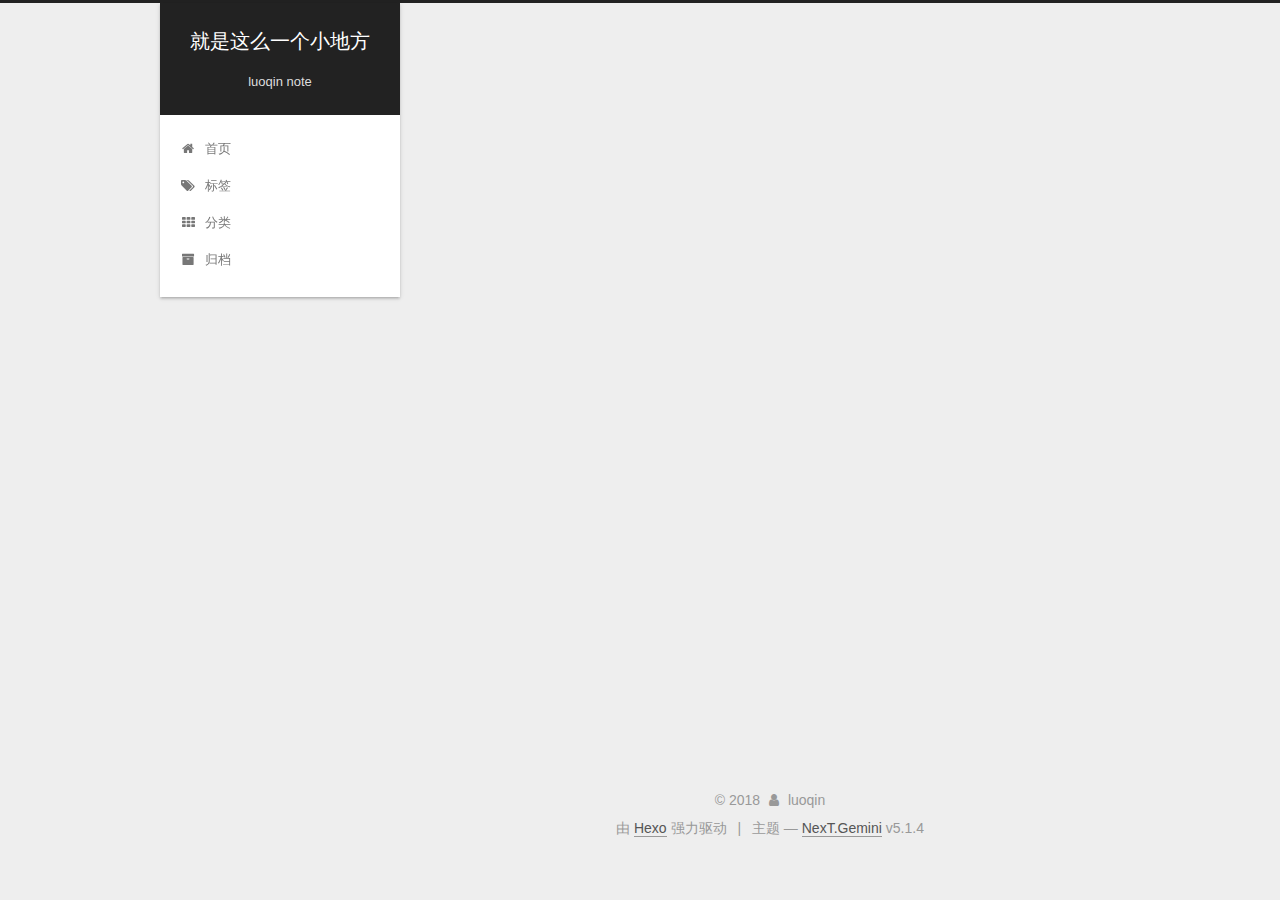
==== commit 1cf38da2: "Site updated: 2018-03-10 22:32:20" ====
--- a/index.html
+++ b/index.html
@@ -1,520 +1,815 @@
 <!DOCTYPE html>
-<html lang="en">
-
-<!-- Head tag -->
+
+
+
+  
+
+
+<html class="theme-next gemini use-motion" lang="zh-Hans">
 <head>
-    <meta charset="utf-8">
-    <meta http-equiv="X-UA-Compatible" content="IE=edge">
-    <meta name="viewport" content="width=device-width, initial-scale=1">
-    <meta name="description" content="这是luoqinqin在github上的个人博客，记录点滴，她忘记记的话估计就什么都木有啦">
-    <meta name="keyword" content="">
-    <meta name="theme-color" content="#600090">
-    <meta name="msapplication-navbutton-color" content="#600090">
-    <meta name="apple-mobile-web-app-capable" content="yes">
-    <meta name="apple-mobile-web-app-status-bar-style" content="#600090">
-    <link rel="shortcut icon" href="https://cdn4.iconfinder.com/data/icons/ionicons/512/icon-person-128.png">
-    <link rel="alternate" type="application/atom+xml" title="luoqin&#39;s blog" href="/atom.xml">
-    <link rel="stylesheet" href="//cdnjs.cloudflare.com/ajax/libs/animate.css/3.5.2/animate.min.css">
-    <link rel="stylesheet" href="//cdn.bootcss.com/font-awesome/4.6.3/css/font-awesome.css">
-    <title>
-        
-        Haojen&#39;s blog
-        
-    </title>
-
-    <link rel="canonical" href="http://koalaqinqin.github.io/">
-
-    <!-- Bootstrap Core CSS -->
-    <link rel="stylesheet" href="/css/bootstrap.min.css">
-
-    <!-- Custom CSS -->
-    <link rel="stylesheet" href="/css/blog-style.css">
-
-    <!-- Pygments Github CSS -->
-    <link rel="stylesheet" href="/css/syntax.css">
+  <meta charset="UTF-8"/>
+<meta http-equiv="X-UA-Compatible" content="IE=edge" />
+<meta name="viewport" content="width=device-width, initial-scale=1, maximum-scale=1"/>
+<meta name="theme-color" content="#222">
+
+
+
+
+
+
+
+
+
+<meta http-equiv="Cache-Control" content="no-transform" />
+<meta http-equiv="Cache-Control" content="no-siteapp" />
+
+
+
+
+
+
+
+
+
+
+
+
+
+
+
+
+  
+  
+  <link href="/lib/fancybox/source/jquery.fancybox.css?v=2.1.5" rel="stylesheet" type="text/css" />
+
+
+
+
+
+
+
+<link href="/lib/font-awesome/css/font-awesome.min.css?v=4.6.2" rel="stylesheet" type="text/css" />
+
+<link href="/css/main.css?v=5.1.4" rel="stylesheet" type="text/css" />
+
+
+  <link rel="apple-touch-icon" sizes="180x180" href="/images/apple-touch-icon-next.png?v=5.1.4">
+
+
+  <link rel="icon" type="image/png" sizes="32x32" href="/images/favicon-32x32-next.png?v=5.1.4">
+
+
+  <link rel="icon" type="image/png" sizes="16x16" href="/images/favicon-16x16-next.png?v=5.1.4">
+
+
+  <link rel="mask-icon" href="/images/logo.svg?v=5.1.4" color="#222">
+
+
+
+
+
+  <meta name="keywords" content="Hexo, NexT" />
+
+
+
+
+
+
+
+
+
+
+<meta name="description" content="记录点滴，从未忘记">
+<meta property="og:type" content="website">
+<meta property="og:title" content="就是这么一个小地方">
+<meta property="og:url" content="https://koalaqinqin.github.io/index.html">
+<meta property="og:site_name" content="就是这么一个小地方">
+<meta property="og:description" content="记录点滴，从未忘记">
+<meta property="og:locale" content="zh-Hans">
+<meta name="twitter:card" content="summary">
+<meta name="twitter:title" content="就是这么一个小地方">
+<meta name="twitter:description" content="记录点滴，从未忘记">
+
+
+
+<script type="text/javascript" id="hexo.configurations">
+  var NexT = window.NexT || {};
+  var CONFIG = {
+    root: '/',
+    scheme: 'Gemini',
+    version: '5.1.4',
+    sidebar: {"position":"left","display":"post","offset":12,"b2t":false,"scrollpercent":false,"onmobile":false},
+    fancybox: true,
+    tabs: true,
+    motion: {"enable":true,"async":false,"transition":{"post_block":"fadeIn","post_header":"slideDownIn","post_body":"slideDownIn","coll_header":"slideLeftIn","sidebar":"slideUpIn"}},
+    duoshuo: {
+      userId: '0',
+      author: '博主'
+    },
+    algolia: {
+      applicationID: '',
+      apiKey: '',
+      indexName: '',
+      hits: {"per_page":10},
+      labels: {"input_placeholder":"Search for Posts","hits_empty":"We didn't find any results for the search: ${query}","hits_stats":"${hits} results found in ${time} ms"}
+    }
+  };
+</script>
+
+
+
+  <link rel="canonical" href="https://koalaqinqin.github.io/"/>
+
+
+
+
+
+  <title>就是这么一个小地方</title>
+  
+
+
+
+
+
+
+
+
 </head>
 
-<style>
-
-    header.intro-header {
-        background-image: url('//o7bkkhiex.bkt.clouddn.com/lion-blur-bg.jpg')
-    }
-</style>
-<!-- hack iOS CSS :active style -->
-<body ontouchstart="" class="animated fadeIn">
-<!-- Navigation -->
-<nav class="navbar navbar-default navbar-custom navbar-fixed-top " id="nav-top" data-ispost = "false" data-istags="false
-" data-ishome = "true" >
-    <div class="container-fluid">
-        <!-- Brand and toggle get grouped for better mobile display -->
-        <div class="navbar-header page-scroll">
-            <button type="button" class="navbar-toggle">
-                <span class="sr-only">Toggle navigation</span>
-                <span class="icon-bar"></span>
-                <span class="icon-bar"></span>
-                <span class="icon-bar"></span>
-            </button>
-            <a class="navbar-brand animated pulse" href="/">
-                <span class="brand-logo">
-                    luoqin&#39;s blog
+<body itemscope itemtype="http://schema.org/WebPage" lang="zh-Hans">
+
+  
+  
+    
+  
+
+  <div class="container sidebar-position-left 
+  page-home">
+    <div class="headband"></div>
+
+    <header id="header" class="header" itemscope itemtype="http://schema.org/WPHeader">
+      <div class="header-inner"><div class="site-brand-wrapper">
+  <div class="site-meta ">
+    
+
+    <div class="custom-logo-site-title">
+      <a href="/"  class="brand" rel="start">
+        <span class="logo-line-before"><i></i></span>
+        <span class="site-title">就是这么一个小地方</span>
+        <span class="logo-line-after"><i></i></span>
+      </a>
+    </div>
+      
+        <p class="site-subtitle">luoqin note</p>
+      
+  </div>
+
+  <div class="site-nav-toggle">
+    <button>
+      <span class="btn-bar"></span>
+      <span class="btn-bar"></span>
+      <span class="btn-bar"></span>
+    </button>
+  </div>
+</div>
+
+<nav class="site-nav">
+  
+
+  
+    <ul id="menu" class="menu">
+      
+        
+        <li class="menu-item menu-item-home">
+          <a href="/" rel="section">
+            
+              <i class="menu-item-icon fa fa-fw fa-home"></i> <br />
+            
+            首页
+          </a>
+        </li>
+      
+        
+        <li class="menu-item menu-item-tags">
+          <a href="/tags/" rel="section">
+            
+              <i class="menu-item-icon fa fa-fw fa-tags"></i> <br />
+            
+            标签
+          </a>
+        </li>
+      
+        
+        <li class="menu-item menu-item-categories">
+          <a href="/categories/" rel="section">
+            
+              <i class="menu-item-icon fa fa-fw fa-th"></i> <br />
+            
+            分类
+          </a>
+        </li>
+      
+        
+        <li class="menu-item menu-item-archives">
+          <a href="/archives/" rel="section">
+            
+              <i class="menu-item-icon fa fa-fw fa-archive"></i> <br />
+            
+            归档
+          </a>
+        </li>
+      
+
+      
+    </ul>
+  
+
+  
+</nav>
+
+
+
+ </div>
+    </header>
+
+    <main id="main" class="main">
+      <div class="main-inner">
+        <div class="content-wrap">
+          <div id="content" class="content">
+            
+  <section id="posts" class="posts-expand">
+    
+      
+
+  
+
+  
+  
+  
+
+  <article class="post post-type-normal" itemscope itemtype="http://schema.org/Article">
+  
+  
+  
+  <div class="post-block">
+    <link itemprop="mainEntityOfPage" href="https://koalaqinqin.github.io/2018/03/10/plan/">
+
+    <span hidden itemprop="author" itemscope itemtype="http://schema.org/Person">
+      <meta itemprop="name" content="luoqin">
+      <meta itemprop="description" content="">
+      <meta itemprop="image" content="/img/me.jpg">
+    </span>
+
+    <span hidden itemprop="publisher" itemscope itemtype="http://schema.org/Organization">
+      <meta itemprop="name" content="就是这么一个小地方">
+    </span>
+
+    
+      <header class="post-header">
+
+        
+        
+          <h1 class="post-title" itemprop="name headline">
+                
+                <a class="post-title-link" href="/2018/03/10/plan/" itemprop="url">我开始找工作了，吼吼吼，加油！</a></h1>
+        
+
+        <div class="post-meta">
+          <span class="post-time">
+            
+              <span class="post-meta-item-icon">
+                <i class="fa fa-calendar-o"></i>
+              </span>
+              
+                <span class="post-meta-item-text">发表于</span>
+              
+              <time title="创建于" itemprop="dateCreated datePublished" datetime="2018-03-10T21:17:24+08:00">
+                2018-03-10
+              </time>
+            
+
+            
+
+            
+          </span>
+
+          
+            <span class="post-category" >
+            
+              <span class="post-meta-divider">|</span>
+            
+              <span class="post-meta-item-icon">
+                <i class="fa fa-folder-o"></i>
+              </span>
+              
+                <span class="post-meta-item-text">分类于</span>
+              
+              
+                <span itemprop="about" itemscope itemtype="http://schema.org/Thing">
+                  <a href="/categories/碎碎念/" itemprop="url" rel="index">
+                    <span itemprop="name">碎碎念</span>
+                  </a>
                 </span>
-                's Blog
-            </a>
-        </div>
-
-        <!-- Collect the nav links, forms, and other content for toggling -->
-        <!-- Known Issue, found by Hux:
-            <nav>'s height woule be hold on by its content.
-            so, when navbar scale out, the <nav> will cover tags.
-            also mask any touch event of tags, unfortunately.
-        -->
-        <!-- /.navbar-collapse -->
-        <div id="huxblog_navbar">
-            <div class="navbar-collapse">
-                <ul class="nav navbar-nav navbar-right">
-                    <li>
-                        <a href="/">Home</a>
-                    </li>
-					
-                    
-					
-					
-                </ul>
-            </div>
-        </div>
-    </div>
-    <!-- /.container -->
-</nav>
-<script>
-    // Drop Bootstarp low-performance Navbar
-    // Use customize navbar with high-quality material design animation
-    // in high-perf jank-free CSS3 implementation
-//    var $body   = document.body;
-    var $toggle = document.querySelector('.navbar-toggle');
-    var $navbar = document.querySelector('#huxblog_navbar');
-    var $collapse = document.querySelector('.navbar-collapse');
-
-    $toggle.addEventListener('click', handleMagic)
-    function handleMagic(e){
-        if ($navbar.className.indexOf('in') > 0) {
-        // CLOSE
-            $navbar.className = " ";
-            // wait until animation end.
-            setTimeout(function(){
-                // prevent frequently toggle
-                if($navbar.className.indexOf('in') < 0) {
-                    $collapse.style.height = "0px"
-                }
-            },400)
-        }else{
-        // OPEN
-            $collapse.style.height = "auto"
-            $navbar.className += " in";
-        }
-    }
-</script>
-
-<!-- Main Content -->
-
-
-<style>
-
-    .custom-haojen-container .post-preview:nth-of-type(1),
-    .custom-haojen-container .post-preview-poetry:nth-of-type(1) {
-        text-align: center;
-        background-repeat: no-repeat;
-        border-radius: 3px;
-        background-size: cover;
-        padding: 0;
-        height: 300px;
-        display: table;
-        width: 100%;
-        background-color: rgba(0, 0, 0, 0.16);
-    }
-
-    /*去掉诗歌的背景图片*/
-    .custom-haojen-container .post-preview-poetry:nth-of-type(1) {
-        background-image: none !important;
-        background-color: rgba(255, 248, 220, 0.5);
-    }
-
-    .custom-haojen-container .post-preview:nth-child(1) h2,
-    .custom-haojen-container .post-preview:nth-child(1) .post-meta,
-    .custom-haojen-container .post-preview:nth-child(1) .post-subtitle {
-        text-shadow: 0 0 40px rgba(0, 0, 0, 1);
-        letter-spacing: 1px;
-        color: #fff;
-        margin-top: 0;
-        padding-left: 60px;
-        padding-right: 60px;
-    }
-
-    .custom-haojen-container .post-preview:nth-child(1) .post-meta {
-        font-size: .9em;
-        font-weight: 300;
-        margin-top: 0;
-    }
-
-    .custom-haojen-container .post-preview-poetry:nth-child(1) .post-subtitle {
-        letter-spacing: 6px;
-        font-size: 18px;
-        font-family: unset;
-        font-weight: 400;
-        color: rgba(0, 0, 0, .75)
-    }
-
-    /*不显示摘要*/
-    .custom-haojen-container .post-preview:nth-child(1) .post-content-preview {
-        display: none
-    }
-
-    /*只第一个显示背景图片*/
-    .custom-haojen-container .post-preview:not(:nth-child(1)) {
-        background-image: none !important;
-    }
-
-    /*第一个分界线去掉*/
-    .custom-haojen-container hr:nth-of-type(1) {
-        display: none;
-    }
-
-    /*主题*/
-    .custom-haojen-container .post-preview:nth-of-type(1) > a {
-        display: table-cell;
-        vertical-align: middle;
-    }
-
-    /*诗词标题*/
-    .custom-haojen-container .post-preview-poetry:nth-child(1) h2 {
-        font-size: 35px;
-        font-family: STKaiti;
-        color: rgba(0, 0, 0, .8);
-    }
-
-    .custom-haojen-container .post-preview-poetry:nth-of-type(1) .post-meta {
-        color: #0e2231;
-    }
-
-    @media (max-width: 768px) {
-        .custom-haojen-container .post-preview:nth-child(1) {
-            height: 240px;
-        }
-
-        .custom-haojen-container .post-preview-poetry:nth-child(1) h2 {
-            font-size: 28px !important;
-            margin-top: 0;
-        }
-
-        .custom-haojen-container .post-preview:nth-child(1) .post-subtitle {
-            font-size: 18px;
-            font-weight: 400;
-            padding-left: 0;
-            padding-right: 0;
-        }
-
-        .custom-haojen-container .post-preview:nth-of-type(1) > a {
-            padding: 20px
-        }
-    }
-
-    /*手机屏幕*/
-    @media (max-width: 400px) {
-        .custom-haojen-container .post-preview:nth-child(1) {
-            height: 195px;
-        }
-
-        .custom-haojen-container .post-preview-poetry:nth-child(1) h2 {
-            font-size: 20px !important;
-        }
-
-        .custom-haojen-container .post-preview:nth-child(1) .post-subtitle {
-            font-size: 16px;
-        }
-
-        .custom-haojen-container .post-preview:nth-child(1) a {
-            padding: 30px 20px;
-        }
-    }
-</style>
-
-<!-- Page Header -->
-<div class="col-lg-8 col-lg-offset-2 col-md-10 col-md-offset-1 visible-xs-block visible-sm-block">
-    <div class="row">
-        <header class="intro-header">
-            <div class="container">
-                <div class="site-heading text-center">
-                    <div class="about-me">
-                        <!--移动端头部显示-->
-                        <img src=""/>
-                        <h5><a href="/about/">罗琴</a></h5>
-                        <p></p>
-                    </div>
-                </div>
-            </div>
-        </header>
-    </div>
-</div>
-<!-- Main Content -->
-<div class="container custom-haojen-container">
-    <!-- Post Container -->
-    <div class="row">
-        <div class="col-lg-8 col-lg-offset-1 col-md-8 col-md-offset-1 col-sm-12 col-xs-12 post-container">
-            <!-- Main Content -->
-
-
-
-<div class="post-preview "
-     style="background-image: url('')">
-    <a href="/2018/03/10/hello-world/">
-        <h2 class="post-title">
-            Hello World
-        </h2>
-        <p class="post-meta">
-            <i class="fa fa-calendar" aria-hidden="true"></i> 2018-03-10
-        </p>
-        
-        <div class="post-content-preview">
-            <p>
-                Welcome to Hexo! This is your very first post. Check documentation for more info. If you get any problems when using Hexo, you can find the answer i..
-            </p>
-        </div>
-    </a>
-
-</div>
-
-<hr>
-
-
-
-
-<!-- 翻页 pager -->
-
-<ul class="pager">
-    
-    
-</ul>
-
-
-        </div>
-        <!-- Sidebar Container -->
-        <div class="
-                col-lg-3 col-lg-offset-0
-                col-md-3 col-md-offset-0
-                col-sm-12
-                col-xs-12
-                sidebar-container
-            ">
-
-            <!-- About Me -->
-            <section class="visible-md visible-lg" style="padding: 0 18px">
-                <div class="short-about">
-                    <!--侧边栏头像-->
-                    
-                    <h5><a href="/about/">罗琴</a></h5>
-                    
-                    <hr>
-                    <!-- SNS Link 社交 -->
-                    <ul class="list-inline">
-                        
-                        
-                        <li>
-                            <a target="_blank" href="https://twitter.com/ehazon">
-                                        <span class="fa-stack fa-lg">
-                                            <i class="fa fa-circle fa-stack-2x"></i>
-                                            <i class="fa fa-twitter fa-stack-1x fa-inverse"></i>
-                                        </span>
-                            </a>
-                        </li>
-                        
-                        
-                        <li>
-                            <a target="_blank" href="https://www.zhihu.com/people/megahertz">
-                                        <span class="fa-stack fa-lg">
-                                            <i class="fa fa-circle fa-stack-2x"></i>
-                                            <i class="fa  fa-stack-1x fa-inverse">知</i>
-                                        </span>
-                            </a>
-                        </li>
-                        
-
-                        
-                        <li>
-                            <a target="_blank" href="http://weibo.com/haojen">
-                                        <span class="fa-stack fa-lg">
-                                            <i class="fa fa-circle fa-stack-2x"></i>
-                                            <i class="fa fa-weibo fa-stack-1x fa-inverse"></i>
-                                        </span>
-                            </a>
-                        </li>
-                        
-
-                        
-
-                        
-                        <li>
-                            <a target="_blank" href="https://github.com/haojen">
-                                        <span class="fa-stack fa-lg">
-                                            <i class="fa fa-circle fa-stack-2x"></i>
-                                            <i class="fa fa-github fa-stack-1x fa-inverse"></i>
-                                        </span>
-                            </a>
-                        </li>
-                        
-
-                        
-                    </ul>
-                </div>
-            </section>
-
-            <!-- Featured Tags  标签 -->
-            
-            <section>
-                <div class="tags">
-                    
-                </div>
-            </section>
-            
-
-            
-
-        </div>
-    </div>
-</div>
-
-<!-- Footer -->
-<!-- Footer -->
-<footer>
-    <div class="container">
-        <div class="row">
-            <div class="col-lg-8 col-lg-offset-2 col-md-10 col-md-offset-1 text-center">
-                <br>
-                <ul class="list-inline text-center">
+
                 
                 
-                    <li>
-                        <a target="_blank" href="https://twitter.com/ehazon">
-                            <span class="fa-stack fa-lg">
-                                <i class="fa fa-circle fa-stack-2x"></i>
-                                <i class="fa fa-twitter fa-stack-1x fa-inverse"></i>
-                            </span>
-                        </a>
-                    </li>
+              
+            </span>
+          
+
+          
+            
+          
+
+          
+          
+
+          
+
+          
+
+          
+
+        </div>
+      </header>
+    
+
+    
+    
+    
+    <div class="post-body" itemprop="articleBody">
+
+      
+      
+
+      
+        
+          
+            <p>似乎只有开始找工作了，才知道自己真的有很多不足  </p>
+
+          
+        
+      
+    </div>
+    
+    
+    
+
+    
+
+    
+
+    
+
+    <footer class="post-footer">
+      
+
+      
+
+      
+
+      
+      
+        <div class="post-eof"></div>
+      
+    </footer>
+  </div>
+  
+  
+  
+  </article>
+
+
+    
+      
+
+  
+
+  
+  
+  
+
+  <article class="post post-type-normal" itemscope itemtype="http://schema.org/Article">
+  
+  
+  
+  <div class="post-block">
+    <link itemprop="mainEntityOfPage" href="https://koalaqinqin.github.io/2018/03/10/hello-world/">
+
+    <span hidden itemprop="author" itemscope itemtype="http://schema.org/Person">
+      <meta itemprop="name" content="luoqin">
+      <meta itemprop="description" content="">
+      <meta itemprop="image" content="/img/me.jpg">
+    </span>
+
+    <span hidden itemprop="publisher" itemscope itemtype="http://schema.org/Organization">
+      <meta itemprop="name" content="就是这么一个小地方">
+    </span>
+
+    
+      <header class="post-header">
+
+        
+        
+          <h1 class="post-title" itemprop="name headline">
+                
+                <a class="post-title-link" href="/2018/03/10/hello-world/" itemprop="url">hello, my blog</a></h1>
+        
+
+        <div class="post-meta">
+          <span class="post-time">
+            
+              <span class="post-meta-item-icon">
+                <i class="fa fa-calendar-o"></i>
+              </span>
+              
+                <span class="post-meta-item-text">发表于</span>
+              
+              <time title="创建于" itemprop="dateCreated datePublished" datetime="2018-03-10T15:58:32+08:00">
+                2018-03-10
+              </time>
+            
+
+            
+
+            
+          </span>
+
+          
+            <span class="post-category" >
+            
+              <span class="post-meta-divider">|</span>
+            
+              <span class="post-meta-item-icon">
+                <i class="fa fa-folder-o"></i>
+              </span>
+              
+                <span class="post-meta-item-text">分类于</span>
+              
+              
+                <span itemprop="about" itemscope itemtype="http://schema.org/Thing">
+                  <a href="/categories/碎碎念/" itemprop="url" rel="index">
+                    <span itemprop="name">碎碎念</span>
+                  </a>
+                </span>
+
                 
                 
-                    <li>
-                        <a target="_blank" href="https://www.zhihu.com/people/megahertz">
-                            <span class="fa-stack fa-lg">
-                                <i class="fa fa-circle fa-stack-2x"></i>
-                                <i class="fa  fa-stack-1x fa-inverse">知</i>
-                            </span>
-                        </a>
-                    </li>
-                
-
-                
-                    <li>
-                        <a target="_blank" href="http://weibo.com/haojen">
-                            <span class="fa-stack fa-lg">
-                                <i class="fa fa-circle fa-stack-2x"></i>
-                                <i class="fa fa-weibo fa-stack-1x fa-inverse"></i>
-                            </span>
-                        </a>
-                    </li>
-                
-
-                
-
-                
-                    <li>
-                        <a target="_blank"  href="https://github.com/haojen">
-                            <span class="fa-stack fa-lg">
-                                <i class="fa fa-circle fa-stack-2x"></i>
-                                <i class="fa fa-github fa-stack-1x fa-inverse"></i>
-                            </span>
-                        </a>
-                    </li>
-                
-
-                
-
-                </ul>
-                <p class="copyright text-muted">
-                    Copyright &copy; luoqin&#39;s blog 2018
-                    <br>
-                    <span id="busuanzi_container_site_pv" style="font-size: 12px;">PV: <span id="busuanzi_value_site_pv"></span> Times</span>
-                    <br>
-                    Theme by <a href="https://haojen.github.io/">Haojen Ma</a>
-                </p>
-
-            </div>
+              
+            </span>
+          
+
+          
+            
+          
+
+          
+          
+
+          
+
+          
+
+          
+
         </div>
+      </header>
+    
+
+    
+    
+    
+    <div class="post-body" itemprop="articleBody">
+
+      
+      
+
+      
+        
+          
+            <p>终于我的博客开张了，从大四开始想过开始动手写博客，开始在网上找各种写博客的方法，除了现成的博客网站，看到github可以直接生成，可是对于还是一个技术渣渣的我（现在好像依然呢）还是有点望而却步。所以在<code>CSDN</code>上开始了我的第一篇博客（竟然是技术）。开始的很随意，结束也就更是悄无声息。懒惰的性格伴随着工作年限的增长越发不可收拾，有些积累的时候也都是随笔在<code>有道</code>记录，现在倒是又因为要找工作了，才感觉到自己确实没有什么输出。我到底如何给别人展示我的能力和强项，作为一个程序媛，说话从来不是我的强项，哎，还是该有个博客了。似乎这有种临时抱佛脚的感觉，但是我相信，只要开始了就好，不期待写博客能带来什么大的改变，只是一个归档，记录我生活的点滴，愿不负好时光。</p>
+<h3 id="from-now-on"><a href="#from-now-on" class="headerlink" title="from now on"></a>from now on</h3>
+          
+        
+      
     </div>
-</footer>
-
-<!-- jQuery -->
-<script src="/js/jquery.min.js"></script>
-
-<!-- Bootstrap Core JavaScript -->
-<script src="/js/bootstrap.min.js"></script>
-
-<!-- Custom Theme JavaScript -->
-<script src="/js/blog.js"></script>
-
-<!-- async load function -->
-<script>
-    function async(u, c) {
-      var d = document, t = 'script',
-          o = d.createElement(t),
-          s = d.getElementsByTagName(t)[0];
-      o.src = u;
-      if (c) { o.addEventListener('load', function (e) { c(null, e); }, false); }
-      s.parentNode.insertBefore(o, s);
-    }
+    
+    
+    
+
+    
+
+    
+
+    
+
+    <footer class="post-footer">
+      
+
+      
+
+      
+
+      
+      
+        <div class="post-eof"></div>
+      
+    </footer>
+  </div>
+  
+  
+  
+  </article>
+
+
+    
+  </section>
+
+  
+
+
+          </div>
+          
+
+
+          
+
+        </div>
+        
+          
+  
+  <div class="sidebar-toggle">
+    <div class="sidebar-toggle-line-wrap">
+      <span class="sidebar-toggle-line sidebar-toggle-line-first"></span>
+      <span class="sidebar-toggle-line sidebar-toggle-line-middle"></span>
+      <span class="sidebar-toggle-line sidebar-toggle-line-last"></span>
+    </div>
+  </div>
+
+  <aside id="sidebar" class="sidebar">
+    
+    <div class="sidebar-inner">
+
+      
+
+      
+
+      <section class="site-overview-wrap sidebar-panel sidebar-panel-active">
+        <div class="site-overview">
+          <div class="site-author motion-element" itemprop="author" itemscope itemtype="http://schema.org/Person">
+            
+              <img class="site-author-image" itemprop="image"
+                src="/img/me.jpg"
+                alt="luoqin" />
+            
+              <p class="site-author-name" itemprop="name">luoqin</p>
+              <p class="site-description motion-element" itemprop="description">记录点滴，从未忘记</p>
+          </div>
+
+          <nav class="site-state motion-element">
+
+            
+              <div class="site-state-item site-state-posts">
+              
+                <a href="/archives/">
+              
+                  <span class="site-state-item-count">2</span>
+                  <span class="site-state-item-name">日志</span>
+                </a>
+              </div>
+            
+
+            
+              
+              
+              <div class="site-state-item site-state-categories">
+                <a href="/categories/index.html">
+                  <span class="site-state-item-count">1</span>
+                  <span class="site-state-item-name">分类</span>
+                </a>
+              </div>
+            
+
+            
+
+          </nav>
+
+          
+
+          
+
+          
+          
+
+          
+          
+
+          
+
+        </div>
+      </section>
+
+      
+
+      
+
+    </div>
+  </aside>
+
+
+        
+      </div>
+    </main>
+
+    <footer id="footer" class="footer">
+      <div class="footer-inner">
+        <div class="copyright">&copy; <span itemprop="copyrightYear">2018</span>
+  <span class="with-love">
+    <i class="fa fa-user"></i>
+  </span>
+  <span class="author" itemprop="copyrightHolder">luoqin</span>
+
+  
+</div>
+
+
+  <div class="powered-by">由 <a class="theme-link" target="_blank" href="https://hexo.io">Hexo</a> 强力驱动</div>
+
+
+
+  <span class="post-meta-divider">|</span>
+
+
+
+  <div class="theme-info">主题 &mdash; <a class="theme-link" target="_blank" href="https://github.com/iissnan/hexo-theme-next">NexT.Gemini</a> v5.1.4</div>
+
+
+
+
+        
+
+
+
+
+
+
+
+        
+      </div>
+    </footer>
+
+    
+      <div class="back-to-top">
+        <i class="fa fa-arrow-up"></i>
+        
+      </div>
+    
+
+    
+
+  </div>
+
+  
+
+<script type="text/javascript">
+  if (Object.prototype.toString.call(window.Promise) !== '[object Function]') {
+    window.Promise = null;
+  }
 </script>
 
-<!-- jquery.tagcloud.js -->
-<script>
-    // only load tagcloud.js in tag.html
-    if($('#tag_cloud').length !== 0){
-        async("http://koalaqinqin.github.io/js/jquery.tagcloud.js",function(){
-            $.fn.tagcloud.defaults = {
-                //size: {start: 1, end: 1, unit: 'em'},
-                color: {start: '#bbbbee', end: '#0085a1'},
-            };
-            $('#tag_cloud a').tagcloud();
-        })
-    }
-</script>
-
-<!--fastClick.js -->
-<script>
-    async("//cdn.bootcss.com/fastclick/1.0.6/fastclick.min.js", function(){
-        var $nav = document.querySelector("nav");
-        if($nav) FastClick.attach($nav);
-    })
-</script>
-
-<!-- Google Analytics -->
-
-
-
-<!-- Baidu Tongji -->
-
-
-<!-- swiftype -->
-<script type="text/javascript">
-  (function(w,d,t,u,n,s,e){w['SwiftypeObject']=n;w[n]=w[n]||function(){
-  (w[n].q=w[n].q||[]).push(arguments);};s=d.createElement(t);
-  e=d.getElementsByTagName(t)[0];s.async=1;s.src=u;e.parentNode.insertBefore(s,e);
-  })(window,document,'script','//s.swiftypecdn.com/install/v2/st.js','_st');
-
-  _st('install','','2.0.0');
-</script>
-
-<script async src="//dn-lbstatics.qbox.me/busuanzi/2.3/busuanzi.pure.mini.js"></script>
-
-<!--wechat title img-->
-<img class="wechat-title-img" src="">
+
+
+
+
+
+
+
+
+  
+
+
+
+
+
+
+
+
+
+
+
+
+  
+  
+    <script type="text/javascript" src="/lib/jquery/index.js?v=2.1.3"></script>
+  
+
+  
+  
+    <script type="text/javascript" src="/lib/fastclick/lib/fastclick.min.js?v=1.0.6"></script>
+  
+
+  
+  
+    <script type="text/javascript" src="/lib/jquery_lazyload/jquery.lazyload.js?v=1.9.7"></script>
+  
+
+  
+  
+    <script type="text/javascript" src="/lib/velocity/velocity.min.js?v=1.2.1"></script>
+  
+
+  
+  
+    <script type="text/javascript" src="/lib/velocity/velocity.ui.min.js?v=1.2.1"></script>
+  
+
+  
+  
+    <script type="text/javascript" src="/lib/fancybox/source/jquery.fancybox.pack.js?v=2.1.5"></script>
+  
+
+
+  
+
+
+  <script type="text/javascript" src="/js/src/utils.js?v=5.1.4"></script>
+
+  <script type="text/javascript" src="/js/src/motion.js?v=5.1.4"></script>
+
+
+
+  
+  
+
+
+  <script type="text/javascript" src="/js/src/affix.js?v=5.1.4"></script>
+
+  <script type="text/javascript" src="/js/src/schemes/pisces.js?v=5.1.4"></script>
+
+
+
+  
+
+  
+
+
+  <script type="text/javascript" src="/js/src/bootstrap.js?v=5.1.4"></script>
+
+
+
+  
+
+
+  
+
+
+
+
+	
+
+
+
+
+
+  
+
+
+
+
+
+  
+
+
+
+
+
+
+
+
+
+
+
+
+  
+
+
+
+
+
+  
+
+  
+
+  
+
+  
+  
+
+  
+
+  
+
+  
+
 </body>
-
 </html>
--- a/css/main.css
+++ b/css/main.css
@@ -0,0 +1,3123 @@
+/* normalize.css v3.0.2 | MIT License | git.io/normalize */
+html {
+  font-family: sans-serif; /* 1 */
+  -ms-text-size-adjust: 100%; /* 2 */
+  -webkit-text-size-adjust: 100%; /* 2 */
+}
+body {
+  margin: 0;
+}
+article,
+aside,
+details,
+figcaption,
+figure,
+footer,
+header,
+hgroup,
+main,
+menu,
+nav,
+section,
+summary {
+  display: block;
+}
+audio,
+canvas,
+progress,
+video {
+  display: inline-block; /* 1 */
+  vertical-align: baseline; /* 2 */
+}
+audio:not([controls]) {
+  display: none;
+  height: 0;
+}
+[hidden],
+template {
+  display: none;
+}
+a {
+  background-color: transparent;
+}
+a:active,
+a:hover {
+  outline: 0;
+}
+abbr[title] {
+  border-bottom: 1px dotted;
+}
+b,
+strong {
+  font-weight: bold;
+}
+dfn {
+  font-style: italic;
+}
+h1 {
+  font-size: 2em;
+  margin: 0.67em 0;
+}
+mark {
+  background: #ff0;
+  color: #000;
+}
+small {
+  font-size: 80%;
+}
+sub,
+sup {
+  font-size: 75%;
+  line-height: 0;
+  position: relative;
+  vertical-align: baseline;
+}
+sup {
+  top: -0.5em;
+}
+sub {
+  bottom: -0.25em;
+}
+img {
+  border: 0;
+}
+svg:not(:root) {
+  overflow: hidden;
+}
+figure {
+  margin: 1em 40px;
+}
+hr {
+  -moz-box-sizing: content-box;
+  box-sizing: content-box;
+  height: 0;
+}
+pre {
+  overflow: auto;
+}
+code,
+kbd,
+pre,
+samp {
+  font-family: monospace, monospace;
+  font-size: 1em;
+}
+button,
+input,
+optgroup,
+select,
+textarea {
+  color: inherit; /* 1 */
+  font: inherit; /* 2 */
+  margin: 0; /* 3 */
+}
+button {
+  overflow: visible;
+}
+button,
+select {
+  text-transform: none;
+}
+button,
+html input[type="button"],
+input[type="reset"],
+input[type="submit"] {
+  -webkit-appearance: button; /* 2 */
+  cursor: pointer; /* 3 */
+}
+button[disabled],
+html input[disabled] {
+  cursor: default;
+}
+button::-moz-focus-inner,
+input::-moz-focus-inner {
+  border: 0;
+  padding: 0;
+}
+input {
+  line-height: normal;
+}
+input[type="checkbox"],
+input[type="radio"] {
+  box-sizing: border-box; /* 1 */
+  padding: 0; /* 2 */
+}
+input[type="number"]::-webkit-inner-spin-button,
+input[type="number"]::-webkit-outer-spin-button {
+  height: auto;
+}
+input[type="search"] {
+  -webkit-appearance: textfield; /* 1 */
+  -moz-box-sizing: content-box;
+  -webkit-box-sizing: content-box; /* 2 */
+  box-sizing: content-box;
+}
+input[type="search"]::-webkit-search-cancel-button,
+input[type="search"]::-webkit-search-decoration {
+  -webkit-appearance: none;
+}
+fieldset {
+  border: 1px solid #c0c0c0;
+  margin: 0 2px;
+  padding: 0.35em 0.625em 0.75em;
+}
+legend {
+  border: 0; /* 1 */
+  padding: 0; /* 2 */
+}
+textarea {
+  overflow: auto;
+}
+optgroup {
+  font-weight: bold;
+}
+table {
+  border-collapse: collapse;
+  border-spacing: 0;
+}
+td,
+th {
+  padding: 0;
+}
+::selection {
+  background: #262a30;
+  color: #fff;
+}
+body {
+  position: relative;
+  font-family: 'Lato', "PingFang SC", "Microsoft YaHei", sans-serif;
+  font-size: 14px;
+  line-height: 2;
+  color: #555;
+  background: #eee;
+}
+@media (max-width: 767px) {
+  body {
+    padding-right: 0 !important;
+  }
+}
+@media (min-width: 768px) and (max-width: 991px) {
+  body {
+    padding-right: 0 !important;
+  }
+}
+@media (min-width: 1600px) {
+  body {
+    font-size: 16px;
+  }
+}
+h1,
+h2,
+h3,
+h4,
+h5,
+h6 {
+  margin: 0;
+  padding: 0;
+  font-weight: bold;
+  line-height: 1.5;
+  font-family: 'Lato', "PingFang SC", "Microsoft YaHei", sans-serif;
+}
+h2,
+h3,
+h4,
+h5,
+h6 {
+  margin: 20px 0 15px;
+}
+h1 {
+  font-size: 22px;
+}
+@media (max-width: 767px) {
+  h1 {
+    font-size: 18px;
+  }
+}
+h2 {
+  font-size: 20px;
+}
+@media (max-width: 767px) {
+  h2 {
+    font-size: 16px;
+  }
+}
+h3 {
+  font-size: 18px;
+}
+@media (max-width: 767px) {
+  h3 {
+    font-size: 14px;
+  }
+}
+h4 {
+  font-size: 16px;
+}
+@media (max-width: 767px) {
+  h4 {
+    font-size: 12px;
+  }
+}
+h5 {
+  font-size: 14px;
+}
+@media (max-width: 767px) {
+  h5 {
+    font-size: 10px;
+  }
+}
+h6 {
+  font-size: 12px;
+}
+@media (max-width: 767px) {
+  h6 {
+    font-size: 8px;
+  }
+}
+p {
+  margin: 0 0 20px 0;
+}
+a {
+  color: #555;
+  text-decoration: none;
+  outline: none;
+  border-bottom: 1px solid #999;
+  word-wrap: break-word;
+}
+a:hover {
+  color: #222;
+  border-bottom-color: #222;
+}
+blockquote {
+  margin: 0;
+  padding: 0;
+}
+img {
+  display: block;
+  margin: auto;
+  max-width: 100%;
+  height: auto;
+}
+hr {
+  margin: 40px 0;
+  height: 3px;
+  border: none;
+  background-color: #ddd;
+  background-image: repeating-linear-gradient(-45deg, #fff, #fff 4px, transparent 4px, transparent 8px);
+}
+blockquote {
+  padding: 0 15px;
+  color: #666;
+  border-left: 4px solid #ddd;
+}
+blockquote cite::before {
+  content: "-";
+  padding: 0 5px;
+}
+dt {
+  font-weight: 700;
+}
+dd {
+  margin: 0;
+  padding: 0;
+}
+kbd {
+  border: 1px solid #ccc;
+  border-radius: 0.2em;
+  box-shadow: 0.1em 0.1em 0.2em rgba(0,0,0,0.1);
+  background-color: #f9f9f9;
+  font-family: inherit;
+  background-image: -webkit-linear-gradient(top, #eee, #fff, #eee);
+  padding: 0.1em 0.3em;
+  white-space: nowrap;
+}
+.text-left {
+  text-align: left;
+}
+.text-center {
+  text-align: center;
+}
+.text-right {
+  text-align: right;
+}
+.text-justify {
+  text-align: justify;
+}
+.text-nowrap {
+  white-space: nowrap;
+}
+.text-lowercase {
+  text-transform: lowercase;
+}
+.text-uppercase {
+  text-transform: uppercase;
+}
+.text-capitalize {
+  text-transform: capitalize;
+}
+.center-block {
+  display: block;
+  margin-left: auto;
+  margin-right: auto;
+}
+.clearfix:before,
+.clearfix:after {
+  content: " ";
+  display: table;
+}
+.clearfix:after {
+  clear: both;
+}
+.pullquote {
+  width: 45%;
+}
+.pullquote.left {
+  float: left;
+  margin-left: 5px;
+  margin-right: 10px;
+}
+.pullquote.right {
+  float: right;
+  margin-left: 10px;
+  margin-right: 5px;
+}
+.affix.affix.affix {
+  position: fixed;
+}
+.translation {
+  margin-top: -20px;
+  font-size: 14px;
+  color: #999;
+}
+.scrollbar-measure {
+  width: 100px;
+  height: 100px;
+  overflow: scroll;
+  position: absolute;
+  top: -9999px;
+}
+.use-motion .motion-element {
+  opacity: 0;
+}
+table {
+  margin: 20px 0;
+  width: 100%;
+  border-collapse: collapse;
+  border-spacing: 0;
+  border: 1px solid #ddd;
+  font-size: 14px;
+  table-layout: fixed;
+  word-wrap: break-all;
+}
+table>tbody>tr:nth-of-type(odd) {
+  background-color: #f9f9f9;
+}
+table>tbody>tr:hover {
+  background-color: #f5f5f5;
+}
+caption,
+th,
+td {
+  padding: 8px;
+  text-align: left;
+  vertical-align: middle;
+  font-weight: normal;
+}
+th,
+td {
+  border-bottom: 3px solid #ddd;
+  border-right: 1px solid #eee;
+}
+th {
+  padding-bottom: 10px;
+  font-weight: 700;
+}
+td {
+  border-bottom-width: 1px;
+}
+html,
+body {
+  height: 100%;
+}
+.container {
+  position: relative;
+  min-height: 100%;
+}
+.header-inner {
+  margin: 0 auto;
+  padding: 100px 0 70px;
+  width: calc(100% - 252px);
+}
+@media (min-width: 1600px) {
+  .container .header-inner {
+    width: 900px;
+  }
+}
+.main {
+  padding-bottom: 150px;
+}
+.main-inner {
+  margin: 0 auto;
+  width: calc(100% - 252px);
+}
+@media (min-width: 1600px) {
+  .container .main-inner {
+    width: 900px;
+  }
+}
+.footer {
+  position: absolute;
+  left: 0;
+  bottom: 0;
+  width: 100%;
+  min-height: 50px;
+}
+.footer-inner {
+  box-sizing: border-box;
+  margin: 20px auto;
+  width: calc(100% - 252px);
+}
+@media (min-width: 1600px) {
+  .container .footer-inner {
+    width: 900px;
+  }
+}
+pre,
+.highlight {
+  overflow: auto;
+  margin: 20px 0;
+  padding: 0;
+  font-size: 13px;
+  color: #4d4d4c;
+  background: #f7f7f7;
+  line-height: 1.6;
+}
+pre,
+code {
+  font-family: consolas, Menlo, "PingFang SC", "Microsoft YaHei", monospace;
+}
+code {
+  padding: 2px 4px;
+  word-wrap: break-word;
+  color: #555;
+  background: #eee;
+  border-radius: 3px;
+  font-size: 13px;
+}
+pre {
+  padding: 10px;
+}
+pre code {
+  padding: 0;
+  color: #4d4d4c;
+  background: none;
+  text-shadow: none;
+}
+.highlight {
+  border-radius: 1px;
+}
+.highlight pre {
+  border: none;
+  margin: 0;
+  padding: 10px 0;
+}
+.highlight table {
+  margin: 0;
+  width: auto;
+  border: none;
+}
+.highlight td {
+  border: none;
+  padding: 0;
+}
+.highlight figcaption {
+  font-size: 1em;
+  color: #4d4d4c;
+  line-height: 1em;
+  margin-bottom: 1em;
+}
+.highlight figcaption:before,
+.highlight figcaption:after {
+  content: " ";
+  display: table;
+}
+.highlight figcaption:after {
+  clear: both;
+}
+.highlight figcaption a {
+  float: right;
+  color: #4d4d4c;
+}
+.highlight figcaption a:hover {
+  border-bottom-color: #4d4d4c;
+}
+.highlight .gutter pre {
+  padding-left: 10px;
+  padding-right: 10px;
+  color: #869194;
+  text-align: right;
+  background-color: #eff2f3;
+}
+.highlight .code pre {
+  width: 100%;
+  padding-left: 10px;
+  padding-right: 10px;
+  background-color: #f7f7f7;
+}
+.highlight .line {
+  height: 20px;
+}
+.gutter {
+  -webkit-user-select: none;
+  -moz-user-select: none;
+  -ms-user-select: none;
+  user-select: none;
+}
+.gist table {
+  width: auto;
+}
+.gist table td {
+  border: none;
+}
+pre .deletion {
+  background: #fdd;
+}
+pre .addition {
+  background: #dfd;
+}
+pre .meta {
+  color: #8959a8;
+}
+pre .comment {
+  color: #8e908c;
+}
+pre .variable,
+pre .attribute,
+pre .tag,
+pre .regexp,
+pre .ruby .constant,
+pre .xml .tag .title,
+pre .xml .pi,
+pre .xml .doctype,
+pre .html .doctype,
+pre .css .id,
+pre .css .class,
+pre .css .pseudo {
+  color: #c82829;
+}
+pre .number,
+pre .preprocessor,
+pre .built_in,
+pre .literal,
+pre .params,
+pre .constant,
+pre .command {
+  color: #f5871f;
+}
+pre .ruby .class .title,
+pre .css .rules .attribute,
+pre .string,
+pre .value,
+pre .inheritance,
+pre .header,
+pre .ruby .symbol,
+pre .xml .cdata,
+pre .special,
+pre .number,
+pre .formula {
+  color: #718c00;
+}
+pre .title,
+pre .css .hexcolor {
+  color: #3e999f;
+}
+pre .function,
+pre .python .decorator,
+pre .python .title,
+pre .ruby .function .title,
+pre .ruby .title .keyword,
+pre .perl .sub,
+pre .javascript .title,
+pre .coffeescript .title {
+  color: #4271ae;
+}
+pre .keyword,
+pre .javascript .function {
+  color: #8959a8;
+}
+.full-image.full-image.full-image.full-image {
+  border: none;
+  max-width: 100%;
+  width: auto;
+  margin: 20px auto 25px;
+}
+@media (min-width: 992px) {
+  .full-image.full-image.full-image.full-image {
+    max-width: none;
+    width: 118%;
+    margin: 0 -9%;
+  }
+}
+.blockquote-center,
+.page-home .post-type-quote blockquote,
+.page-post-detail .post-type-quote blockquote {
+  position: relative;
+  margin: 40px 0;
+  padding: 0;
+  border-left: none;
+  text-align: center;
+}
+.blockquote-center::before,
+.page-home .post-type-quote blockquote::before,
+.page-post-detail .post-type-quote blockquote::before,
+.blockquote-center::after,
+.page-home .post-type-quote blockquote::after,
+.page-post-detail .post-type-quote blockquote::after {
+  position: absolute;
+  content: ' ';
+  display: block;
+  width: 100%;
+  height: 24px;
+  opacity: 0.2;
+  background-repeat: no-repeat;
+  background-position: 0 -6px;
+  background-size: 22px 22px;
+}
+.blockquote-center::before,
+.page-home .post-type-quote blockquote::before,
+.page-post-detail .post-type-quote blockquote::before {
+  top: -20px;
+  background-image: url("../images/quote-l.svg");
+  border-top: 1px solid #ccc;
+}
+.blockquote-center::after,
+.page-home .post-type-quote blockquote::after,
+.page-post-detail .post-type-quote blockquote::after {
+  bottom: -20px;
+  background-image: url("../images/quote-r.svg");
+  border-bottom: 1px solid #ccc;
+  background-position: 100% 8px;
+}
+.blockquote-center p,
+.page-home .post-type-quote blockquote p,
+.page-post-detail .post-type-quote blockquote p,
+.blockquote-center div,
+.page-home .post-type-quote blockquote div,
+.page-post-detail .post-type-quote blockquote div {
+  text-align: center;
+}
+.post .post-body .group-picture img {
+  box-sizing: border-box;
+  padding: 0 3px;
+  border: none;
+}
+.post .group-picture-row {
+  overflow: hidden;
+  margin-top: 6px;
+}
+.post .group-picture-row:first-child {
+  margin-top: 0;
+}
+.post .group-picture-column {
+  float: left;
+}
+.page-post-detail .post-body .group-picture-column {
+  float: none;
+  margin-top: 10px;
+  width: auto !important;
+}
+.page-post-detail .post-body .group-picture-column img {
+  margin: 0 auto;
+}
+.page-archive .group-picture-container {
+  overflow: hidden;
+}
+.page-archive .group-picture-row {
+  float: left;
+}
+.page-archive .group-picture-row:first-child {
+  margin-top: 6px;
+}
+.page-archive .group-picture-column {
+  max-width: 150px;
+  max-height: 150px;
+}
+.post-body .note {
+  position: relative;
+  padding: 15px;
+  margin-bottom: 20px;
+  border: 1px solid #eee;
+  border-left-width: 5px;
+  border-radius: 3px;
+}
+.post-body .note h2,
+.post-body .note h3,
+.post-body .note h4,
+.post-body .note h5,
+.post-body .note h6 {
+  margin-top: 0;
+  margin-bottom: 0;
+  border-bottom: initial;
+  padding-top: 0 !important;
+}
+.post-body .note p:first-child,
+.post-body .note ul:first-child,
+.post-body .note ol:first-child,
+.post-body .note table:first-child,
+.post-body .note pre:first-child,
+.post-body .note blockquote:first-child {
+  margin-top: 0;
+}
+.post-body .note p:last-child,
+.post-body .note ul:last-child,
+.post-body .note ol:last-child,
+.post-body .note table:last-child,
+.post-body .note pre:last-child,
+.post-body .note blockquote:last-child {
+  margin-bottom: 0;
+}
+.post-body .note.default {
+  border-left-color: #777;
+}
+.post-body .note.default h2,
+.post-body .note.default h3,
+.post-body .note.default h4,
+.post-body .note.default h5,
+.post-body .note.default h6 {
+  color: #777;
+}
+.post-body .note.primary {
+  border-left-color: #6f42c1;
+}
+.post-body .note.primary h2,
+.post-body .note.primary h3,
+.post-body .note.primary h4,
+.post-body .note.primary h5,
+.post-body .note.primary h6 {
+  color: #6f42c1;
+}
+.post-body .note.info {
+  border-left-color: #428bca;
+}
+.post-body .note.info h2,
+.post-body .note.info h3,
+.post-body .note.info h4,
+.post-body .note.info h5,
+.post-body .note.info h6 {
+  color: #428bca;
+}
+.post-body .note.success {
+  border-left-color: #5cb85c;
+}
+.post-body .note.success h2,
+.post-body .note.success h3,
+.post-body .note.success h4,
+.post-body .note.success h5,
+.post-body .note.success h6 {
+  color: #5cb85c;
+}
+.post-body .note.warning {
+  border-left-color: #f0ad4e;
+}
+.post-body .note.warning h2,
+.post-body .note.warning h3,
+.post-body .note.warning h4,
+.post-body .note.warning h5,
+.post-body .note.warning h6 {
+  color: #f0ad4e;
+}
+.post-body .note.danger {
+  border-left-color: #d9534f;
+}
+.post-body .note.danger h2,
+.post-body .note.danger h3,
+.post-body .note.danger h4,
+.post-body .note.danger h5,
+.post-body .note.danger h6 {
+  color: #d9534f;
+}
+.post-body .label {
+  display: inline;
+  padding: 0 2px;
+  white-space: nowrap;
+}
+.post-body .label.default {
+  background-color: #f0f0f0;
+}
+.post-body .label.primary {
+  background-color: #efe6f7;
+}
+.post-body .label.info {
+  background-color: #e5f2f8;
+}
+.post-body .label.success {
+  background-color: #e7f4e9;
+}
+.post-body .label.warning {
+  background-color: #fcf6e1;
+}
+.post-body .label.danger {
+  background-color: #fae8eb;
+}
+.post-body .tabs {
+  position: relative;
+  display: block;
+  margin-bottom: 20px;
+  padding-top: 10px;
+}
+.post-body .tabs ul.nav-tabs {
+  margin: 0;
+  padding: 0;
+  display: flex;
+  margin-bottom: -1px;
+}
+@media (max-width: 413px) {
+  .post-body .tabs ul.nav-tabs {
+    display: block;
+    margin-bottom: 5px;
+  }
+}
+.post-body .tabs ul.nav-tabs li.tab {
+  list-style-type: none !important;
+  margin: 0 0.25em 0 0;
+  border-top: 3px solid transparent;
+  border-left: 1px solid transparent;
+  border-right: 1px solid transparent;
+}
+@media (max-width: 413px) {
+  .post-body .tabs ul.nav-tabs li.tab {
+    margin: initial;
+    border-top: 1px solid transparent;
+    border-left: 3px solid transparent;
+    border-right: 1px solid transparent;
+    border-bottom: 1px solid transparent;
+  }
+}
+.post-body .tabs ul.nav-tabs li.tab a {
+  outline: 0;
+  border-bottom: initial;
+  display: block;
+  line-height: 1.8em;
+  padding: 0.25em 0.75em;
+  transition-duration: 0.2s;
+  transition-timing-function: ease-out;
+  transition-delay: 0s;
+}
+.post-body .tabs ul.nav-tabs li.tab a i {
+  width: 1.285714285714286em;
+}
+.post-body .tabs ul.nav-tabs li.tab.active {
+  border-top: 3px solid #fc6423;
+  border-left: 1px solid #ddd;
+  border-right: 1px solid #ddd;
+  background-color: #fff;
+}
+@media (max-width: 413px) {
+  .post-body .tabs ul.nav-tabs li.tab.active {
+    border-top: 1px solid #ddd;
+    border-left: 3px solid #fc6423;
+    border-right: 1px solid #ddd;
+    border-bottom: 1px solid #ddd;
+  }
+}
+.post-body .tabs ul.nav-tabs li.tab.active a {
+  cursor: default;
+  color: #555;
+}
+.post-body .tabs .tab-content {
+  background-color: #fff;
+}
+.post-body .tabs .tab-content .tab-pane {
+  border: 1px solid #ddd;
+  padding: 20px 20px 0 20px;
+}
+.post-body .tabs .tab-content .tab-pane:not(.active) {
+  display: none !important;
+}
+.post-body .tabs .tab-content .tab-pane.active {
+  display: block !important;
+}
+.btn {
+  display: inline-block;
+  padding: 0 20px;
+  font-size: 14px;
+  color: #555;
+  background: #fff;
+  border: 2px solid #555;
+  text-decoration: none;
+  border-radius: 2px;
+  transition-property: background-color;
+  transition-duration: 0.2s;
+  transition-timing-function: ease-in-out;
+  transition-delay: 0s;
+  line-height: 2;
+}
+.btn:hover {
+  border-color: #222;
+  color: #fff;
+  background: #222;
+}
+.btn +.btn {
+  margin: 0 0 8px 8px;
+}
+.btn .fa-fw {
+  width: 1.285714285714286em;
+  text-align: left;
+}
+.btn-bar {
+  display: block;
+  width: 22px;
+  height: 2px;
+  background: #555;
+  border-radius: 1px;
+}
+.btn-bar+.btn-bar {
+  margin-top: 4px;
+}
+.pagination {
+  margin: 120px 0 40px;
+  text-align: center;
+  border-top: 1px solid #eee;
+}
+.page-number-basic,
+.pagination .prev,
+.pagination .next,
+.pagination .page-number,
+.pagination .space {
+  display: inline-block;
+  position: relative;
+  top: -1px;
+  margin: 0 10px;
+  padding: 0 11px;
+}
+@media (max-width: 767px) {
+  .page-number-basic,
+  .pagination .prev,
+  .pagination .next,
+  .pagination .page-number,
+  .pagination .space {
+    margin: 0 5px;
+  }
+}
+.pagination .prev,
+.pagination .next,
+.pagination .page-number {
+  border-bottom: 0;
+  border-top: 1px solid #eee;
+  transition-property: border-color;
+  transition-duration: 0.2s;
+  transition-timing-function: ease-in-out;
+  transition-delay: 0s;
+}
+.pagination .prev:hover,
+.pagination .next:hover,
+.pagination .page-number:hover {
+  border-top-color: #222;
+}
+.pagination .space {
+  padding: 0;
+  margin: 0;
+}
+.pagination .prev {
+  margin-left: 0;
+}
+.pagination .next {
+  margin-right: 0;
+}
+.pagination .page-number.current {
+  color: #fff;
+  background: #ccc;
+  border-top-color: #ccc;
+}
+@media (max-width: 767px) {
+  .pagination {
+    border-top: none;
+  }
+  .pagination .prev,
+  .pagination .next,
+  .pagination .page-number {
+    margin-bottom: 10px;
+    border-top: 0;
+    border-bottom: 1px solid #eee;
+    padding: 0 10px;
+  }
+  .pagination .prev:hover,
+  .pagination .next:hover,
+  .pagination .page-number:hover {
+    border-bottom-color: #222;
+  }
+}
+.comments {
+  margin: 60px 20px 0;
+}
+.tag-cloud {
+  text-align: center;
+}
+.tag-cloud a {
+  display: inline-block;
+  margin: 10px;
+}
+.back-to-top {
+  box-sizing: border-box;
+  position: fixed;
+  bottom: -100px;
+  right: 30px;
+  z-index: 1050;
+  padding: 0 6px;
+  width: 24px;
+  background: #222;
+  font-size: 12px;
+  opacity: 0.6;
+  color: #fff;
+  cursor: pointer;
+  text-align: center;
+  -webkit-transform: translateZ(0);
+  transition-property: bottom;
+  transition-duration: 0.2s;
+  transition-timing-function: ease-in-out;
+  transition-delay: 0s;
+}
+@media (min-width: 768px) and (max-width: 991px) {
+  .back-to-top {
+    display: none !important;
+  }
+}
+@media (max-width: 767px) {
+  .back-to-top {
+    display: none !important;
+  }
+}
+.back-to-top.back-to-top-on {
+  bottom: 30px;
+}
+.header {
+  background: transparent;
+}
+.header-inner {
+  position: relative;
+}
+.headband {
+  height: 3px;
+  background: #222;
+}
+.site-meta {
+  margin: 0;
+  text-align: center;
+}
+@media (max-width: 767px) {
+  .site-meta {
+    text-align: center;
+  }
+}
+.brand {
+  position: relative;
+  display: inline-block;
+  padding: 0 40px;
+  color: #fff;
+  background: #222;
+  border-bottom: none;
+}
+.brand:hover {
+  color: #fff;
+}
+.logo {
+  display: inline-block;
+  margin-right: 5px;
+  line-height: 36px;
+  vertical-align: top;
+}
+.site-title {
+  display: inline-block;
+  vertical-align: top;
+  line-height: 36px;
+  font-size: 20px;
+  font-weight: normal;
+  font-family: 'Lato', "PingFang SC", "Microsoft YaHei", sans-serif;
+}
+.site-subtitle {
+  margin-top: 10px;
+  font-size: 13px;
+  color: #ddd;
+}
+.use-motion .brand {
+  opacity: 0;
+}
+.use-motion .logo,
+.use-motion .site-title,
+.use-motion .site-subtitle {
+  opacity: 0;
+  position: relative;
+  top: -10px;
+}
+.site-nav-toggle {
+  display: none;
+  position: absolute;
+  top: 10px;
+  left: 10px;
+}
+@media (max-width: 767px) {
+  .site-nav-toggle {
+    display: block;
+  }
+}
+.site-nav-toggle button {
+  margin-top: 2px;
+  padding: 9px 10px;
+  background: transparent;
+  border: none;
+}
+@media (max-width: 767px) {
+  .site-nav {
+    display: none;
+    margin: 0 -10px;
+    padding: 0 10px;
+    clear: both;
+    border-top: 1px solid #ddd;
+  }
+}
+@media (min-width: 768px) and (max-width: 991px) {
+  .site-nav {
+    display: block !important;
+  }
+}
+@media (min-width: 992px) {
+  .site-nav {
+    display: block !important;
+  }
+}
+.menu {
+  margin-top: 20px;
+  padding-left: 0;
+  text-align: center;
+}
+.menu .menu-item {
+  display: inline-block;
+  margin: 0 10px;
+  list-style: none;
+}
+@media screen and (max-width: 767px) {
+  .menu .menu-item {
+    margin-top: 10px;
+  }
+}
+.menu .menu-item a {
+  display: block;
+  font-size: 13px;
+  line-height: inherit;
+  border-bottom: 1px solid transparent;
+  transition-property: border-color;
+  transition-duration: 0.2s;
+  transition-timing-function: ease-in-out;
+  transition-delay: 0s;
+}
+.menu .menu-item a:hover,
+.menu-item-active a {
+  border-bottom-color: #222;
+}
+.menu .menu-item .fa {
+  margin-right: 5px;
+}
+.use-motion .menu-item {
+  opacity: 0;
+}
+.post-body {
+  font-family: 'Lato', "PingFang SC", "Microsoft YaHei", sans-serif;
+}
+@media (max-width: 767px) {
+  .post-body {
+    word-break: break-word;
+  }
+}
+.post-body .fancybox img {
+  display: block !important;
+  margin: 0 auto;
+  cursor: pointer;
+  cursor: zoom-in;
+  cursor: -webkit-zoom-in;
+}
+.post-body .image-caption,
+.post-body .figure .caption {
+  margin: -20px auto 15px;
+  text-align: center;
+  font-size: 14px;
+  color: #999;
+  font-weight: bold;
+  line-height: 1;
+}
+.post-sticky-flag {
+  display: inline-block;
+  font-size: 16px;
+  -ms-transform: rotate(30deg);
+  -webkit-transform: rotate(30deg);
+  -moz-transform: rotate(30deg);
+  -ms-transform: rotate(30deg);
+  -o-transform: rotate(30deg);
+  transform: rotate(30deg);
+}
+.use-motion .post-block,
+.use-motion .pagination,
+.use-motion .comments {
+  opacity: 0;
+}
+.use-motion .post-header {
+  opacity: 0;
+}
+.use-motion .post-body {
+  opacity: 0;
+}
+.use-motion .collection-title {
+  opacity: 0;
+}
+.posts-expand {
+  padding-top: 40px;
+}
+@media (max-width: 767px) {
+  .posts-expand {
+    margin: 0 20px;
+  }
+  .post-body pre .gutter pre {
+    padding-right: 10px;
+  }
+  .post-body .highlight {
+    margin-left: 0px;
+    margin-right: 0px;
+    padding: 0;
+  }
+  .post-body .highlight .gutter pre {
+    padding-right: 10px;
+  }
+}
+@media (min-width: 992px) {
+  .posts-expand .post-body {
+    text-align: justify;
+  }
+}
+.posts-expand .post-body h2,
+.posts-expand .post-body h3,
+.posts-expand .post-body h4,
+.posts-expand .post-body h5,
+.posts-expand .post-body h6 {
+  padding-top: 10px;
+}
+.posts-expand .post-body h2 .header-anchor,
+.posts-expand .post-body h3 .header-anchor,
+.posts-expand .post-body h4 .header-anchor,
+.posts-expand .post-body h5 .header-anchor,
+.posts-expand .post-body h6 .header-anchor {
+  float: right;
+  margin-left: 10px;
+  color: #ccc;
+  border-bottom-style: none;
+  visibility: hidden;
+}
+.posts-expand .post-body h2 .header-anchor:hover,
+.posts-expand .post-body h3 .header-anchor:hover,
+.posts-expand .post-body h4 .header-anchor:hover,
+.posts-expand .post-body h5 .header-anchor:hover,
+.posts-expand .post-body h6 .header-anchor:hover {
+  color: inherit;
+}
+.posts-expand .post-body h2:hover .header-anchor,
+.posts-expand .post-body h3:hover .header-anchor,
+.posts-expand .post-body h4:hover .header-anchor,
+.posts-expand .post-body h5:hover .header-anchor,
+.posts-expand .post-body h6:hover .header-anchor {
+  visibility: visible;
+}
+.posts-expand .post-body ul li {
+  list-style: circle;
+}
+.posts-expand .post-body img {
+  box-sizing: border-box;
+  margin: auto;
+  padding: 3px;
+  border: 1px solid #ddd;
+}
+.posts-expand .post-body .fancybox img {
+  margin: 0 auto 25px;
+}
+@media (max-width: 767px) {
+  .posts-collapse {
+    margin: 0 20px;
+  }
+  .posts-collapse .post-title,
+  .posts-collapse .post-meta {
+    display: block;
+    width: auto;
+    text-align: left;
+  }
+}
+.posts-collapse {
+  position: relative;
+  z-index: 1010;
+  margin-left: 55px;
+}
+.posts-collapse::after {
+  content: " ";
+  position: absolute;
+  top: 20px;
+  left: 0;
+  margin-left: -2px;
+  width: 4px;
+  height: 100%;
+  background: #f5f5f5;
+  z-index: -1;
+}
+@media (max-width: 767px) {
+  .posts-collapse {
+    margin: 0 20px;
+  }
+}
+.posts-collapse .collection-title {
+  position: relative;
+  margin: 60px 0;
+}
+.posts-collapse .collection-title h1,
+.posts-collapse .collection-title h2 {
+  margin-left: 20px;
+}
+.posts-collapse .collection-title small {
+  color: #bbb;
+  margin-left: 5px;
+}
+.posts-collapse .collection-title::before {
+  content: " ";
+  position: absolute;
+  left: 0;
+  top: 50%;
+  margin-left: -4px;
+  margin-top: -4px;
+  width: 8px;
+  height: 8px;
+  background: #bbb;
+  border-radius: 50%;
+}
+.posts-collapse .post {
+  margin: 30px 0;
+}
+.posts-collapse .post-header {
+  position: relative;
+  transition-duration: 0.2s;
+  transition-timing-function: ease-in-out;
+  transition-delay: 0s;
+  transition-property: border;
+  border-bottom: 1px dashed #ccc;
+}
+.posts-collapse .post-header::before {
+  content: " ";
+  position: absolute;
+  left: 0;
+  top: 12px;
+  width: 6px;
+  height: 6px;
+  margin-left: -4px;
+  background: #bbb;
+  border-radius: 50%;
+  border: 1px solid #fff;
+  transition-duration: 0.2s;
+  transition-timing-function: ease-in-out;
+  transition-delay: 0s;
+  transition-property: background;
+}
+.posts-collapse .post-header:hover {
+  border-bottom-color: #666;
+}
+.posts-collapse .post-header:hover::before {
+  background: #222;
+}
+.posts-collapse .post-meta {
+  position: absolute;
+  font-size: 12px;
+  left: 20px;
+  top: 5px;
+}
+.posts-collapse .post-comments-count {
+  display: none;
+}
+.posts-collapse .post-title {
+  margin-left: 60px;
+  font-size: 16px;
+  font-weight: normal;
+  line-height: inherit;
+}
+.posts-collapse .post-title::after {
+  margin-left: 3px;
+  opacity: 0.6;
+}
+.posts-collapse .post-title a {
+  color: #666;
+  border-bottom: none;
+}
+.page-home .post-type-quote .post-header,
+.page-post-detail .post-type-quote .post-header,
+.page-home .post-type-quote .post-tags,
+.page-post-detail .post-type-quote .post-tags {
+  display: none;
+}
+.posts-expand .post-title {
+  text-align: center;
+  word-break: break-word;
+  font-weight: 400;
+}
+.posts-expand .post-title-link {
+  display: inline-block;
+  position: relative;
+  color: #555;
+  border-bottom: none;
+  line-height: 1.2;
+  vertical-align: top;
+}
+.posts-expand .post-title-link::before {
+  content: "";
+  position: absolute;
+  width: 100%;
+  height: 2px;
+  bottom: 0;
+  left: 0;
+  background-color: #000;
+  visibility: hidden;
+  -webkit-transform: scaleX(0);
+  -moz-transform: scaleX(0);
+  -ms-transform: scaleX(0);
+  -o-transform: scaleX(0);
+  transform: scaleX(0);
+  transition-duration: 0.2s;
+  transition-timing-function: ease-in-out;
+  transition-delay: 0s;
+}
+.posts-expand .post-title-link:hover::before {
+  visibility: visible;
+  -webkit-transform: scaleX(1);
+  -moz-transform: scaleX(1);
+  -ms-transform: scaleX(1);
+  -o-transform: scaleX(1);
+  transform: scaleX(1);
+}
+.posts-expand .post-title-link .fa {
+  font-size: 16px;
+}
+.posts-expand .post-meta {
+  margin: 3px 0 60px 0;
+  color: #999;
+  font-family: 'Lato', "PingFang SC", "Microsoft YaHei", sans-serif;
+  font-size: 12px;
+  text-align: center;
+}
+.posts-expand .post-meta .post-category-list {
+  display: inline-block;
+  margin: 0;
+  padding: 3px;
+}
+.posts-expand .post-meta .post-category-list-link {
+  color: #999;
+}
+.posts-expand .post-meta .post-description {
+  font-size: 14px;
+  margin-top: 2px;
+}
+.post-meta-divider {
+  margin: 0 0.5em;
+}
+.post-meta-item-icon {
+  margin-right: 3px;
+}
+@media (min-width: 768px) and (max-width: 991px) {
+  .post-meta-item-icon {
+    display: inline-block;
+  }
+}
+@media (max-width: 767px) {
+  .post-meta-item-icon {
+    display: inline-block;
+  }
+}
+@media (min-width: 768px) and (max-width: 991px) {
+  .post-meta-item-text {
+    display: none;
+  }
+}
+@media (max-width: 767px) {
+  .post-meta-item-text {
+    display: none;
+  }
+}
+@media (max-width: 767px) {
+  .posts-expand .post-comments-count {
+    display: none;
+  }
+}
+.post-button {
+  margin-top: 40px;
+}
+.posts-expand .post-tags {
+  margin-top: 40px;
+  text-align: center;
+}
+.posts-expand .post-tags a {
+  display: inline-block;
+  margin-right: 10px;
+  font-size: 13px;
+}
+.post-nav {
+  display: table;
+  margin-top: 15px;
+  width: 100%;
+  border-top: 1px solid #eee;
+}
+.post-nav-divider {
+  display: table-cell;
+  width: 10%;
+}
+.post-nav-item {
+  display: table-cell;
+  padding: 10px 0 0 0;
+  width: 45%;
+  vertical-align: top;
+}
+.post-nav-item a {
+  position: relative;
+  display: block;
+  line-height: 25px;
+  font-size: 14px;
+  color: #555;
+  border-bottom: none;
+}
+.post-nav-item a:hover {
+  color: #222;
+  border-bottom: none;
+}
+.post-nav-item a:active {
+  top: 2px;
+}
+.post-nav-item .fa {
+  position: absolute;
+  top: 8px;
+  left: 0;
+  font-size: 12px;
+}
+.post-nav-next a {
+  padding-left: 15px;
+}
+.post-nav-prev {
+  text-align: right;
+}
+.post-nav-prev a {
+  padding-right: 15px;
+}
+.post-nav-prev .fa {
+  right: 0;
+  left: auto;
+}
+.posts-expand .post-eof {
+  display: block;
+  margin: 80px auto 60px;
+  width: 8%;
+  height: 1px;
+  background: #ccc;
+  text-align: center;
+}
+.post:last-child .post-eof.post-eof.post-eof {
+  display: none;
+}
+.post-gallery {
+  display: table;
+  table-layout: fixed;
+  width: 100%;
+  border-collapse: separate;
+}
+.post-gallery-row {
+  display: table-row;
+}
+.post-gallery .post-gallery-img {
+  display: table-cell;
+  text-align: center;
+  vertical-align: middle;
+  border: none;
+}
+.post-gallery .post-gallery-img img {
+  max-width: 100%;
+  max-height: 100%;
+  border: none;
+}
+.fancybox-close,
+.fancybox-close:hover {
+  border: none;
+}
+.rtl.post-body p,
+.rtl.post-body a,
+.rtl.post-body h1,
+.rtl.post-body h2,
+.rtl.post-body h3,
+.rtl.post-body h4,
+.rtl.post-body h5,
+.rtl.post-body h6,
+.rtl.post-body li,
+.rtl.post-body ul,
+.rtl.post-body ol {
+  direction: rtl;
+  font-family: UKIJ Ekran;
+}
+.rtl.post-title {
+  font-family: UKIJ Ekran;
+}
+.sidebar {
+  position: fixed;
+  right: 0;
+  top: 0;
+  bottom: 0;
+  width: 0;
+  z-index: 1040;
+  box-shadow: inset 0 2px 6px #000;
+  background: #222;
+  -webkit-transform: translateZ(0);
+}
+.sidebar a {
+  color: #999;
+  border-bottom-color: #555;
+}
+.sidebar a:hover {
+  color: #eee;
+}
+@media (min-width: 768px) and (max-width: 991px) {
+  .sidebar {
+    display: none !important;
+  }
+}
+@media (max-width: 767px) {
+  .sidebar {
+    display: none !important;
+  }
+}
+.sidebar-inner {
+  position: relative;
+  padding: 20px 10px;
+  color: #999;
+  text-align: center;
+}
+.site-overview-wrap {
+  overflow: hidden;
+}
+.site-overview {
+  overflow-y: auto;
+  overflow-x: hidden;
+}
+.sidebar-toggle {
+  position: fixed;
+  right: 30px;
+  bottom: 45px;
+  width: 14px;
+  height: 14px;
+  padding: 5px;
+  background: #222;
+  line-height: 0;
+  z-index: 1050;
+  cursor: pointer;
+  -webkit-transform: translateZ(0);
+}
+@media (min-width: 768px) and (max-width: 991px) {
+  .sidebar-toggle {
+    display: none !important;
+  }
+}
+@media (max-width: 767px) {
+  .sidebar-toggle {
+    display: none !important;
+  }
+}
+.sidebar-toggle-line {
+  position: relative;
+  display: inline-block;
+  vertical-align: top;
+  height: 2px;
+  width: 100%;
+  background: #fff;
+  margin-top: 3px;
+}
+.sidebar-toggle-line:first-child {
+  margin-top: 0;
+}
+.site-author-image {
+  display: block;
+  margin: 0 auto;
+  padding: 2px;
+  max-width: 120px;
+  height: auto;
+  border: 1px solid #eee;
+}
+.site-author-name {
+  margin: 0;
+  text-align: center;
+  color: #222;
+  font-weight: 600;
+}
+.site-description {
+  margin-top: 0;
+  text-align: center;
+  font-size: 13px;
+  color: #999;
+}
+.site-state {
+  overflow: hidden;
+  line-height: 1.4;
+  white-space: nowrap;
+  text-align: center;
+}
+.site-state-item {
+  display: inline-block;
+  padding: 0 15px;
+  border-left: 1px solid #eee;
+}
+.site-state-item:first-child {
+  border-left: none;
+}
+.site-state-item a {
+  border-bottom: none;
+}
+.site-state-item-count {
+  display: block;
+  text-align: center;
+  color: inherit;
+  font-weight: 600;
+  font-size: 16px;
+}
+.site-state-item-name {
+  font-size: 13px;
+  color: #999;
+}
+.feed-link {
+  margin-top: 20px;
+}
+.feed-link a {
+  display: inline-block;
+  padding: 0 15px;
+  color: #fc6423;
+  border: 1px solid #fc6423;
+  border-radius: 4px;
+}
+.feed-link a i {
+  color: #fc6423;
+  font-size: 14px;
+}
+.feed-link a:hover {
+  color: #fff;
+  background: #fc6423;
+}
+.feed-link a:hover i {
+  color: #fff;
+}
+.links-of-author {
+  margin-top: 20px;
+}
+.links-of-author a {
+  display: inline-block;
+  vertical-align: middle;
+  margin-right: 10px;
+  margin-bottom: 10px;
+  border-bottom-color: #555;
+  font-size: 13px;
+}
+.links-of-author a:before {
+  display: inline-block;
+  vertical-align: middle;
+  margin-right: 3px;
+  content: " ";
+  width: 4px;
+  height: 4px;
+  border-radius: 50%;
+  background: #ffff04;
+}
+.links-of-blogroll {
+  font-size: 13px;
+}
+.links-of-blogroll-title {
+  margin-top: 20px;
+  font-size: 14px;
+  font-weight: 600;
+}
+.links-of-blogroll-list {
+  margin: 0;
+  padding: 0;
+  list-style: none;
+}
+.links-of-blogroll-item {
+  padding: 2px 10px;
+}
+.links-of-blogroll-item a {
+  max-width: 280px;
+  box-sizing: border-box;
+  display: inline-block;
+  overflow: hidden;
+  white-space: nowrap;
+  text-overflow: ellipsis;
+}
+.sidebar-nav {
+  margin: 0 0 20px;
+  padding-left: 0;
+}
+.sidebar-nav li {
+  display: inline-block;
+  cursor: pointer;
+  border-bottom: 1px solid transparent;
+  font-size: 14px;
+  color: #555;
+}
+.sidebar-nav li:hover {
+  color: #fc6423;
+}
+.page-post-detail .sidebar-nav-toc {
+  padding: 0 5px;
+}
+.page-post-detail .sidebar-nav-overview {
+  margin-left: 10px;
+}
+.sidebar-nav .sidebar-nav-active {
+  color: #fc6423;
+  border-bottom-color: #fc6423;
+}
+.sidebar-nav .sidebar-nav-active:hover {
+  color: #fc6423;
+}
+.sidebar-panel {
+  display: none;
+}
+.sidebar-panel-active {
+  display: block;
+}
+.post-toc-empty {
+  font-size: 14px;
+  color: #666;
+}
+.post-toc-wrap {
+  overflow: hidden;
+}
+.post-toc {
+  overflow: auto;
+}
+.post-toc ol {
+  margin: 0;
+  padding: 0 2px 5px 10px;
+  text-align: left;
+  list-style: none;
+  font-size: 14px;
+}
+.post-toc ol > ol {
+  padding-left: 0;
+}
+.post-toc ol a {
+  transition-duration: 0.2s;
+  transition-timing-function: ease-in-out;
+  transition-delay: 0s;
+  transition-property: all;
+  color: #666;
+  border-bottom-color: #ccc;
+}
+.post-toc ol a:hover {
+  color: #000;
+  border-bottom-color: #000;
+}
+.post-toc .nav-item {
+  overflow: hidden;
+  text-overflow: ellipsis;
+  text-align: justify;
+  white-space: nowrap;
+  line-height: 1.8;
+}
+.post-toc .nav .nav-child {
+  display: none;
+}
+.post-toc .nav .active > .nav-child {
+  display: block;
+}
+.post-toc .nav .active-current > .nav-child {
+  display: block;
+}
+.post-toc .nav .active-current > .nav-child > .nav-item {
+  display: block;
+}
+.post-toc .nav .active > a {
+  color: #fc6423;
+  border-bottom-color: #fc6423;
+}
+.post-toc .nav .active-current > a {
+  color: #fc6423;
+}
+.post-toc .nav .active-current > a:hover {
+  color: #fc6423;
+}
+.footer {
+  font-size: 14px;
+  color: #999;
+}
+.footer img {
+  border: none;
+}
+.footer-inner {
+  text-align: center;
+}
+.with-love {
+  display: inline-block;
+  margin: 0 5px;
+}
+.powered-by,
+.theme-info {
+  display: inline-block;
+}
+.cc-license {
+  margin-top: 10px;
+  text-align: center;
+}
+.cc-license .cc-opacity {
+  opacity: 0.7;
+  border-bottom: none;
+}
+.cc-license .cc-opacity:hover {
+  opacity: 0.9;
+}
+.cc-license img {
+  display: inline-block;
+}
+.theme-next #ds-thread #ds-reset {
+  color: #555;
+}
+.theme-next #ds-thread #ds-reset .ds-replybox {
+  margin-bottom: 30px;
+}
+.theme-next #ds-thread #ds-reset .ds-replybox .ds-avatar,
+.theme-next #ds-reset .ds-avatar img {
+  box-shadow: none;
+}
+.theme-next #ds-thread #ds-reset .ds-textarea-wrapper {
+  border-color: #c7d4e1;
+  background: none;
+  border-top-right-radius: 3px;
+  border-top-left-radius: 3px;
+}
+.theme-next #ds-thread #ds-reset .ds-textarea-wrapper textarea {
+  height: 60px;
+}
+.theme-next #ds-reset .ds-rounded-top {
+  border-radius: 0;
+}
+.theme-next #ds-thread #ds-reset .ds-post-toolbar {
+  box-sizing: border-box;
+  border: 1px solid #c7d4e1;
+  background: #f6f8fa;
+}
+.theme-next #ds-thread #ds-reset .ds-post-options {
+  height: 40px;
+  border: none;
+  background: none;
+}
+.theme-next #ds-thread #ds-reset .ds-toolbar-buttons {
+  top: 11px;
+}
+.theme-next #ds-thread #ds-reset .ds-sync {
+  top: 5px;
+}
+.theme-next #ds-thread #ds-reset .ds-post-button {
+  top: 4px;
+  right: 5px;
+  width: 90px;
+  height: 30px;
+  border: 1px solid #c5ced7;
+  border-radius: 3px;
+  background-image: linear-gradient(#fbfbfc, #f5f7f9);
+  color: #60676d;
+}
+.theme-next #ds-thread #ds-reset .ds-post-button:hover {
+  background-position: 0 -30px;
+  color: #60676d;
+}
+.theme-next #ds-thread #ds-reset .ds-comments-info {
+  padding: 10px 0;
+}
+.theme-next #ds-thread #ds-reset .ds-sort {
+  display: none;
+}
+.theme-next #ds-thread #ds-reset li.ds-tab a.ds-current {
+  border: none;
+  background: #f6f8fa;
+  color: #60676d;
+}
+.theme-next #ds-thread #ds-reset li.ds-tab a.ds-current:hover {
+  background-color: #e9f0f7;
+  color: #60676d;
+}
+.theme-next #ds-thread #ds-reset li.ds-tab a {
+  border-radius: 2px;
+  padding: 5px;
+}
+.theme-next #ds-thread #ds-reset .ds-login-buttons p {
+  color: #999;
+  line-height: 36px;
+}
+.theme-next #ds-thread #ds-reset .ds-login-buttons .ds-service-list li {
+  height: 28px;
+}
+.theme-next #ds-thread #ds-reset .ds-service-list a {
+  background: none;
+  padding: 5px;
+  border: 1px solid;
+  border-radius: 3px;
+  text-align: center;
+}
+.theme-next #ds-thread #ds-reset .ds-service-list a:hover {
+  color: #fff;
+  background: #666;
+}
+.theme-next #ds-thread #ds-reset .ds-service-list .ds-weibo {
+  color: #fc9b00;
+  border-color: #fc9b00;
+}
+.theme-next #ds-thread #ds-reset .ds-service-list .ds-weibo:hover {
+  background: #fc9b00;
+}
+.theme-next #ds-thread #ds-reset .ds-service-list .ds-qq {
+  color: #60a3ec;
+  border-color: #60a3ec;
+}
+.theme-next #ds-thread #ds-reset .ds-service-list .ds-qq:hover {
+  background: #60a3ec;
+}
+.theme-next #ds-thread #ds-reset .ds-service-list .ds-renren {
+  color: #2e7ac4;
+  border-color: #2e7ac4;
+}
+.theme-next #ds-thread #ds-reset .ds-service-list .ds-renren:hover {
+  background: #2e7ac4;
+}
+.theme-next #ds-thread #ds-reset .ds-service-list .ds-douban {
+  color: #37994c;
+  border-color: #37994c;
+}
+.theme-next #ds-thread #ds-reset .ds-service-list .ds-douban:hover {
+  background: #37994c;
+}
+.theme-next #ds-thread #ds-reset .ds-service-list .ds-kaixin {
+  color: #fef20d;
+  border-color: #fef20d;
+}
+.theme-next #ds-thread #ds-reset .ds-service-list .ds-kaixin:hover {
+  background: #fef20d;
+}
+.theme-next #ds-thread #ds-reset .ds-service-list .ds-netease {
+  color: #f00;
+  border-color: #f00;
+}
+.theme-next #ds-thread #ds-reset .ds-service-list .ds-netease:hover {
+  background: #f00;
+}
+.theme-next #ds-thread #ds-reset .ds-service-list .ds-sohu {
+  color: #ffcb05;
+  border-color: #ffcb05;
+}
+.theme-next #ds-thread #ds-reset .ds-service-list .ds-sohu:hover {
+  background: #ffcb05;
+}
+.theme-next #ds-thread #ds-reset .ds-service-list .ds-baidu {
+  color: #2831e0;
+  border-color: #2831e0;
+}
+.theme-next #ds-thread #ds-reset .ds-service-list .ds-baidu:hover {
+  background: #2831e0;
+}
+.theme-next #ds-thread #ds-reset .ds-service-list .ds-google {
+  color: #166bec;
+  border-color: #166bec;
+}
+.theme-next #ds-thread #ds-reset .ds-service-list .ds-google:hover {
+  background: #166bec;
+}
+.theme-next #ds-thread #ds-reset .ds-service-list .ds-weixin {
+  color: #00ce0d;
+  border-color: #00ce0d;
+}
+.theme-next #ds-thread #ds-reset .ds-service-list .ds-weixin:hover {
+  background: #00ce0d;
+}
+.theme-next #ds-thread #ds-reset .ds-service-list .ds-more-services {
+  border: none;
+}
+.theme-next #ds-thread #ds-reset .ds-service-list .ds-more-services:hover {
+  background: none;
+}
+.theme-next #ds-reset .duoshuo-ua-admin {
+  display: inline-block;
+  color: #f00;
+}
+.theme-next #ds-reset .duoshuo-ua-platform,
+.theme-next #ds-reset .duoshuo-ua-browser {
+  color: #ccc;
+}
+.theme-next #ds-reset .duoshuo-ua-platform .fa,
+.theme-next #ds-reset .duoshuo-ua-browser .fa {
+  display: inline-block;
+  margin-right: 3px;
+}
+.theme-next #ds-reset .duoshuo-ua-separator {
+  display: inline-block;
+  margin-left: 5px;
+}
+.theme-next .this_ua {
+  background-color: #ccc !important;
+  border-radius: 4px;
+  padding: 0 5px !important;
+  margin: 1px 1px !important;
+  border: 1px solid #bbb !important;
+  color: #fff;
+  display: inline-block !important;
+}
+.theme-next .this_ua.admin {
+  background-color: #d9534f !important;
+  border-color: #d9534f !important;
+}
+.theme-next .this_ua.platform.iOS,
+.theme-next .this_ua.platform.Mac,
+.theme-next .this_ua.platform.Windows {
+  background-color: #39b3d7 !important;
+  border-color: #46b8da !important;
+}
+.theme-next .this_ua.platform.Linux {
+  background-color: #3a3a3a !important;
+  border-color: #1f1f1f !important;
+}
+.theme-next .this_ua.platform.Android {
+  background-color: #00c47d !important;
+  border-color: #01b171 !important;
+}
+.theme-next .this_ua.browser.Mobile,
+.theme-next .this_ua.browser.Chrome {
+  background-color: #5cb85c !important;
+  border-color: #4cae4c !important;
+}
+.theme-next .this_ua.browser.Firefox {
+  background-color: #f0ad4e !important;
+  border-color: #eea236 !important;
+}
+.theme-next .this_ua.browser.Maxthon,
+.theme-next .this_ua.browser.IE {
+  background-color: #428bca !important;
+  border-color: #357ebd !important;
+}
+.theme-next .this_ua.browser.baidu,
+.theme-next .this_ua.browser.UCBrowser,
+.theme-next .this_ua.browser.Opera {
+  background-color: #d9534f !important;
+  border-color: #d43f3a !important;
+}
+.theme-next .this_ua.browser.Android,
+.theme-next .this_ua.browser.QQBrowser {
+  background-color: #78ace9 !important;
+  border-color: #4cae4c !important;
+}
+.post-spread {
+  margin-top: 20px;
+  text-align: center;
+}
+.jiathis_style {
+  display: inline-block;
+}
+.jiathis_style a {
+  border: none;
+}
+.fa {
+  font-family: FontAwesome !important;
+}
+.post-spread {
+  margin-top: 20px;
+  text-align: center;
+}
+.bdshare-slide-button-box a {
+  border: none;
+}
+.bdsharebuttonbox {
+  display: inline-block;
+}
+.bdsharebuttonbox a {
+  border: none;
+}
+.local-search-pop-overlay {
+  position: fixed;
+  width: 100%;
+  height: 100%;
+  top: 0;
+  left: 0;
+  z-index: 2080;
+  background-color: rgba(0,0,0,0.3);
+}
+.local-search-popup {
+  display: none;
+  position: fixed;
+  top: 10%;
+  left: 50%;
+  margin-left: -350px;
+  width: 700px;
+  height: 80%;
+  padding: 0;
+  background: #fff;
+  color: #333;
+  z-index: 9999;
+  border-radius: 5px;
+}
+@media (max-width: 767px) {
+  .local-search-popup {
+    padding: 0;
+    top: 0;
+    left: 0;
+    margin: 0;
+    width: 100%;
+    height: 100%;
+    border-radius: 0;
+  }
+}
+.local-search-popup ul.search-result-list {
+  padding: 0;
+  margin: 0 5px;
+}
+.local-search-popup p.search-result {
+  border-bottom: 1px dashed #ccc;
+  padding: 5px 0;
+}
+.local-search-popup a.search-result-title {
+  font-weight: bold;
+  font-size: 16px;
+}
+.local-search-popup .search-keyword {
+  border-bottom: 1px dashed #f00;
+  font-weight: bold;
+  color: #f00;
+}
+.local-search-popup .local-search-header {
+  padding: 5px;
+  height: 36px;
+  background: #f5f5f5;
+  border-top-left-radius: 5px;
+  border-top-right-radius: 5px;
+}
+.local-search-popup #local-search-result {
+  overflow: auto;
+  position: relative;
+  padding: 5px 25px;
+  height: calc(100% - 55px);
+}
+.local-search-popup .local-search-input-wrapper {
+  display: inline-block;
+  width: calc(100% - 90px);
+  height: 36px;
+  line-height: 36px;
+  padding: 0 5px;
+}
+.local-search-popup .local-search-input-wrapper input {
+  padding: 8px 0;
+  height: 20px;
+  display: block;
+  width: 100%;
+  outline: none;
+  border: none;
+  background: transparent;
+  vertical-align: middle;
+}
+.local-search-popup .search-icon,
+.local-search-popup .popup-btn-close {
+  display: inline-block;
+  font-size: 18px;
+  color: #999;
+  height: 36px;
+  width: 18px;
+  padding-left: 10px;
+  padding-right: 10px;
+}
+.local-search-popup .search-icon {
+  float: left;
+}
+.local-search-popup .popup-btn-close {
+  border-left: 1px solid #eee;
+  float: right;
+  cursor: pointer;
+}
+.local-search-popup #no-result {
+  position: absolute;
+  left: 50%;
+  top: 50%;
+  -webkit-transform: translate(-50%, -50%);
+  -webkit-transform: translate(-50%, -50%);
+  -moz-transform: translate(-50%, -50%);
+  -ms-transform: translate(-50%, -50%);
+  -o-transform: translate(-50%, -50%);
+  transform: translate(-50%, -50%);
+  color: #ccc;
+}
+.site-uv,
+.site-pv,
+.page-pv {
+  display: inline-block;
+}
+.site-uv .busuanzi-value,
+.site-pv .busuanzi-value,
+.page-pv .busuanzi-value {
+  margin: 0 5px;
+}
+.site-uv {
+  margin-right: 10px;
+}
+.site-uv::after {
+  content: "|";
+  padding-left: 10px;
+}
+.page-archive .archive-page-counter {
+  position: relative;
+  top: 3px;
+  left: 20px;
+}
+@media (max-width: 767px) {
+  .page-archive .archive-page-counter {
+    top: 5px;
+  }
+}
+.page-archive .posts-collapse .archive-move-on {
+  position: absolute;
+  top: 11px;
+  left: 0;
+  margin-left: -6px;
+  width: 10px;
+  height: 10px;
+  opacity: 0.5;
+  background: #555;
+  border: 1px solid #fff;
+  border-radius: 50%;
+}
+.category-all-page .category-all-title {
+  text-align: center;
+}
+.category-all-page .category-all {
+  margin-top: 20px;
+}
+.category-all-page .category-list {
+  margin: 0;
+  padding: 0;
+  list-style: none;
+}
+.category-all-page .category-list-item {
+  margin: 5px 10px;
+}
+.category-all-page .category-list-count {
+  color: #bbb;
+}
+.category-all-page .category-list-count:before {
+  display: inline;
+  content: " (";
+}
+.category-all-page .category-list-count:after {
+  display: inline;
+  content: ") ";
+}
+.category-all-page .category-list-child {
+  padding-left: 10px;
+}
+#schedule ul#event-list {
+  padding-left: 30px;
+}
+#schedule ul#event-list hr {
+  margin: 20px 0 45px 0 !important;
+  background: #222;
+}
+#schedule ul#event-list hr:after {
+  display: inline-block;
+  content: 'NOW';
+  background: #222;
+  color: #fff;
+  font-weight: bold;
+  text-align: right;
+  padding: 0 5px;
+}
+#schedule ul#event-list li.event {
+  margin: 20px 0px;
+  background: #f9f9f9;
+  padding-left: 10px;
+  min-height: 40px;
+}
+#schedule ul#event-list li.event h2.event-summary {
+  margin: 0;
+  padding-bottom: 3px;
+}
+#schedule ul#event-list li.event h2.event-summary:before {
+  display: inline-block;
+  font-family: FontAwesome;
+  font-size: 8px;
+  content: '\f111';
+  vertical-align: middle;
+  margin-right: 25px;
+  color: #bbb;
+}
+#schedule ul#event-list li.event span.event-relative-time {
+  display: inline-block;
+  font-size: 12px;
+  font-weight: 400;
+  padding-left: 12px;
+  color: #bbb;
+}
+#schedule ul#event-list li.event span.event-details {
+  display: block;
+  color: #bbb;
+  margin-left: 56px;
+  padding-top: 3px;
+  padding-bottom: 6px;
+  text-indent: -24px;
+  line-height: 18px;
+}
+#schedule ul#event-list li.event span.event-details:before {
+  text-indent: 0;
+  display: inline-block;
+  width: 14px;
+  font-family: FontAwesome;
+  text-align: center;
+  margin-right: 9px;
+  color: #bbb;
+}
+#schedule ul#event-list li.event span.event-details.event-location:before {
+  content: '\f041';
+}
+#schedule ul#event-list li.event span.event-details.event-duration:before {
+  content: '\f017';
+}
+#schedule ul#event-list li.event-past {
+  background: #fcfcfc;
+}
+#schedule ul#event-list li.event-past > * {
+  opacity: 0.6;
+}
+#schedule ul#event-list li.event-past h2.event-summary {
+  color: #bbb;
+}
+#schedule ul#event-list li.event-past h2.event-summary:before {
+  color: #dfdfdf;
+}
+#schedule ul#event-list li.event-now {
+  background: #222;
+  color: #fff;
+  padding: 15px 0 15px 10px;
+}
+#schedule ul#event-list li.event-now h2.event-summary:before {
+  -webkit-transform: scale(1.2);
+  -moz-transform: scale(1.2);
+  -ms-transform: scale(1.2);
+  -o-transform: scale(1.2);
+  transform: scale(1.2);
+  color: #fff;
+  animation: dot-flash 1s alternate infinite ease-in-out;
+}
+#schedule ul#event-list li.event-now * {
+  color: #fff !important;
+}
+@-moz-keyframes dot-flash {
+  from {
+    opacity: 1;
+    -webkit-transform: scale(1.1);
+    -moz-transform: scale(1.1);
+    -ms-transform: scale(1.1);
+    -o-transform: scale(1.1);
+    transform: scale(1.1);
+  }
+  to {
+    opacity: 0;
+    -webkit-transform: scale(1);
+    -moz-transform: scale(1);
+    -ms-transform: scale(1);
+    -o-transform: scale(1);
+    transform: scale(1);
+  }
+}
+@-webkit-keyframes dot-flash {
+  from {
+    opacity: 1;
+    -webkit-transform: scale(1.1);
+    -moz-transform: scale(1.1);
+    -ms-transform: scale(1.1);
+    -o-transform: scale(1.1);
+    transform: scale(1.1);
+  }
+  to {
+    opacity: 0;
+    -webkit-transform: scale(1);
+    -moz-transform: scale(1);
+    -ms-transform: scale(1);
+    -o-transform: scale(1);
+    transform: scale(1);
+  }
+}
+@-o-keyframes dot-flash {
+  from {
+    opacity: 1;
+    -webkit-transform: scale(1.1);
+    -moz-transform: scale(1.1);
+    -ms-transform: scale(1.1);
+    -o-transform: scale(1.1);
+    transform: scale(1.1);
+  }
+  to {
+    opacity: 0;
+    -webkit-transform: scale(1);
+    -moz-transform: scale(1);
+    -ms-transform: scale(1);
+    -o-transform: scale(1);
+    transform: scale(1);
+  }
+}
+@keyframes dot-flash {
+  from {
+    opacity: 1;
+    -webkit-transform: scale(1.1);
+    -moz-transform: scale(1.1);
+    -ms-transform: scale(1.1);
+    -o-transform: scale(1.1);
+    transform: scale(1.1);
+  }
+  to {
+    opacity: 0;
+    -webkit-transform: scale(1);
+    -moz-transform: scale(1);
+    -ms-transform: scale(1);
+    -o-transform: scale(1);
+    transform: scale(1);
+  }
+}
+.page-post-detail .sidebar-toggle-line {
+  background: #fc6423;
+}
+.page-post-detail .comments {
+  overflow: hidden;
+}
+.header {
+  position: relative;
+  margin: 0 auto;
+  width: 75%;
+}
+@media (min-width: 768px) and (max-width: 991px) {
+  .header {
+    width: auto;
+  }
+}
+@media (max-width: 767px) {
+  .header {
+    width: auto;
+  }
+}
+.header-inner {
+  position: absolute;
+  top: 0;
+  overflow: hidden;
+  padding: 0;
+  width: 240px;
+  background: #fff;
+  box-shadow: 0 2px 2px 0 rgba(0,0,0,0.12), 0 3px 1px -2px rgba(0,0,0,0.06), 0 1px 5px 0 rgba(0,0,0,0.12);
+  border-radius: initial;
+}
+@media (min-width: 1600px) {
+  .container .header-inner {
+    width: 240px;
+  }
+}
+@media (min-width: 768px) and (max-width: 991px) {
+  .header-inner {
+    position: relative;
+    width: auto;
+    border-radius: initial;
+  }
+}
+@media (max-width: 767px) {
+  .header-inner {
+    position: relative;
+    width: auto;
+    border-radius: initial;
+  }
+}
+.main:before,
+.main:after {
+  content: " ";
+  display: table;
+}
+.main:after {
+  clear: both;
+}
+@media (min-width: 768px) and (max-width: 991px) {
+  .main {
+    padding-bottom: 100px;
+  }
+}
+@media (max-width: 767px) {
+  .main {
+    padding-bottom: 100px;
+  }
+}
+.container .main-inner {
+  width: 75%;
+}
+@media (min-width: 768px) and (max-width: 991px) {
+  .container .main-inner {
+    width: auto;
+  }
+}
+@media (max-width: 767px) {
+  .container .main-inner {
+    width: auto;
+  }
+}
+.content-wrap {
+  float: right;
+  box-sizing: border-box;
+  padding: 40px;
+  width: calc(100% - 252px);
+  background: #fff;
+  min-height: 700px;
+  box-shadow: 0 2px 2px 0 rgba(0,0,0,0.12), 0 3px 1px -2px rgba(0,0,0,0.06), 0 1px 5px 0 rgba(0,0,0,0.12);
+  border-radius: initial;
+}
+@media (min-width: 768px) and (max-width: 991px) {
+  .content-wrap {
+    width: 100%;
+    padding: 20px;
+    border-radius: initial;
+  }
+}
+@media (max-width: 767px) {
+  .content-wrap {
+    width: 100%;
+    padding: 20px;
+    min-height: auto;
+    border-radius: initial;
+  }
+}
+.sidebar {
+  position: static;
+  float: left;
+  margin-top: 300px;
+  width: 240px;
+  background: #eee;
+  box-shadow: none;
+}
+@media (min-width: 768px) and (max-width: 991px) {
+  .sidebar {
+    display: none;
+  }
+}
+@media (max-width: 767px) {
+  .sidebar {
+    display: none;
+  }
+}
+.sidebar-toggle {
+  display: none;
+}
+.footer-inner {
+  width: 75%;
+  padding-left: 260px;
+}
+@media (min-width: 768px) and (max-width: 991px) {
+  .footer-inner {
+    width: auto;
+    padding-left: 0 !important;
+    padding-right: 0 !important;
+  }
+}
+@media (max-width: 767px) {
+  .footer-inner {
+    width: auto;
+    padding-left: 0 !important;
+    padding-right: 0 !important;
+  }
+}
+.sidebar-position-right .header-inner {
+  right: 0;
+}
+.sidebar-position-right .content-wrap {
+  float: left;
+}
+.sidebar-position-right .sidebar {
+  float: right;
+}
+.sidebar-position-right .footer-inner {
+  padding-left: 0;
+  padding-right: 260px;
+}
+.site-brand-wrapper {
+  position: relative;
+}
+.site-meta {
+  padding: 20px 0;
+  color: #fff;
+  background: #222;
+}
+@media (min-width: 768px) and (max-width: 991px) {
+  .site-meta {
+    box-shadow: 0 0 16px rgba(0,0,0,0.5);
+  }
+}
+@media (max-width: 767px) {
+  .site-meta {
+    box-shadow: 0 0 16px rgba(0,0,0,0.5);
+  }
+}
+.brand {
+  padding: 0;
+  background: none;
+}
+.brand:hover {
+  color: #fff;
+}
+.site-subtitle {
+  margin: 10px 10px 0;
+  font-weight: initial;
+}
+.site-search form {
+  display: none;
+}
+.site-nav {
+  border-top: none;
+}
+@media (min-width: 768px) and (max-width: 991px) {
+  .site-nav {
+    display: none !important;
+  }
+}
+@media (min-width: 768px) and (max-width: 991px) {
+  .site-nav-on {
+    display: block !important;
+  }
+}
+.menu .menu-item {
+  display: block;
+  margin: 0;
+}
+.menu .menu-item a {
+  position: relative;
+  box-sizing: border-box;
+  padding: 5px 20px;
+  text-align: left;
+  line-height: inherit;
+  transition-property: background-color;
+  transition-duration: 0.2s;
+  transition-timing-function: ease-in-out;
+  transition-delay: 0s;
+}
+.menu .menu-item a:hover,
+.menu-item-active a {
+  background: #f9f9f9;
+  border-bottom-color: #fff;
+}
+.menu .menu-item br {
+  display: none;
+}
+.menu-item-active a:after {
+  content: " ";
+  position: absolute;
+  top: 50%;
+  margin-top: -3px;
+  right: 15px;
+  width: 6px;
+  height: 6px;
+  border-radius: 50%;
+  background-color: #bbb;
+}
+.btn-bar {
+  background-color: #fff;
+}
+.site-nav-toggle {
+  left: 20px;
+  top: 50%;
+  -webkit-transform: translateY(-50%);
+  -webkit-transform: translateY(-50%);
+  -moz-transform: translateY(-50%);
+  -ms-transform: translateY(-50%);
+  -o-transform: translateY(-50%);
+  transform: translateY(-50%);
+}
+@media (min-width: 768px) and (max-width: 991px) {
+  .site-nav-toggle {
+    display: block;
+  }
+}
+.use-motion .sidebar .motion-element {
+  opacity: 1;
+}
+.sidebar {
+  margin-left: -100%;
+  right: auto;
+  bottom: auto;
+  -webkit-transform: none;
+}
+.sidebar-inner {
+  box-sizing: border-box;
+  width: 240px;
+  color: #555;
+  background: #fff;
+  box-shadow: 0 2px 2px 0 rgba(0,0,0,0.12), 0 3px 1px -2px rgba(0,0,0,0.06), 0 1px 5px 0 rgba(0,0,0,0.12), 0 -1px 0.5px 0 rgba(0,0,0,0.09);
+  border-radius: initial;
+  opacity: 0;
+}
+.sidebar-inner.affix {
+  position: fixed;
+  top: 12px;
+}
+.sidebar-inner.affix-bottom {
+  position: absolute;
+}
+.site-overview {
+  text-align: left;
+}
+.site-author:before,
+.site-author:after {
+  content: " ";
+  display: table;
+}
+.site-author:after {
+  clear: both;
+}
+.sidebar a {
+  color: #555;
+}
+.sidebar a:hover {
+  color: #222;
+}
+.site-state-item {
+  padding: 0 10px;
+}
+.links-of-author-item a:before {
+  display: none;
+}
+.links-of-author-item a {
+  border-bottom: none;
+  text-decoration: underline;
+}
+.feed-link {
+  border-top: 1px dotted #ccc;
+  border-bottom: 1px dotted #ccc;
+  text-align: center;
+}
+.feed-link a {
+  display: block;
+  color: #fc6423;
+  border: none;
+}
+.feed-link a:hover {
+  background: none;
+  color: #e34603;
+}
+.feed-link a:hover i {
+  color: #e34603;
+}
+.links-of-author {
+  display: flex;
+  flex-wrap: wrap;
+  justify-content: center;
+}
+.links-of-author-item {
+  margin: 5px 0 0;
+  width: 50%;
+}
+.links-of-author-item a {
+  max-width: 216px;
+  box-sizing: border-box;
+  display: inline-block;
+  margin-right: 0;
+  margin-bottom: 0;
+  padding: 0 5px;
+  overflow: hidden;
+  white-space: nowrap;
+  text-overflow: ellipsis;
+}
+.links-of-author-item a {
+  display: block;
+  text-decoration: none;
+}
+.links-of-author-item a:hover {
+  border-radius: 4px;
+  background: #eee;
+}
+.links-of-author-item .fa {
+  margin-right: 2px;
+  font-size: 16px;
+}
+.links-of-author-item .fa-globe {
+  font-size: 15px;
+}
+.links-of-blogroll {
+  text-align: center;
+  margin-top: 20px;
+  padding: 3px 0 0;
+  border-top: 1px dotted #ccc;
+}
+.links-of-blogroll-title {
+  margin-top: 0;
+}
+.links-of-blogroll-item {
+  padding: 0;
+}
+.links-of-blogroll-inline:before,
+.links-of-blogroll-inline:after {
+  content: " ";
+  display: table;
+}
+.links-of-blogroll-inline:after {
+  clear: both;
+}
+.links-of-blogroll-inline .links-of-blogroll-item {
+  margin: 5px 0 0;
+  width: 50%;
+  display: inline-block;
+  width: unset;
+}
+.links-of-blogroll-inline .links-of-blogroll-item a {
+  max-width: 216px;
+  box-sizing: border-box;
+  display: inline-block;
+  margin-right: 0;
+  margin-bottom: 0;
+  padding: 0 5px;
+  overflow: hidden;
+  white-space: nowrap;
+  text-overflow: ellipsis;
+}
+.content-wrap {
+  padding: initial;
+  background: initial;
+  box-shadow: initial;
+  border-radius: initial;
+}
+.post-block {
+  padding: 40px;
+  background: #fff;
+  box-shadow: 0 2px 2px 0 rgba(0,0,0,0.12), 0 3px 1px -2px rgba(0,0,0,0.06), 0 1px 5px 0 rgba(0,0,0,0.12);
+  border-radius: initial;
+}
+#posts > article + article .post-block {
+  margin-top: 12px;
+  box-shadow: 0 2px 2px 0 rgba(0,0,0,0.12), 0 3px 1px -2px rgba(0,0,0,0.06), 0 1px 5px 0 rgba(0,0,0,0.12), 0 -1px 0.5px 0 rgba(0,0,0,0.09);
+  border-radius: initial;
+}
+.comments {
+  padding: 40px;
+  margin: initial;
+  margin-top: 12px;
+  background: #fff;
+  box-shadow: 0 2px 2px 0 rgba(0,0,0,0.12), 0 3px 1px -2px rgba(0,0,0,0.06), 0 1px 5px 0 rgba(0,0,0,0.12), 0 -1px 0.5px 0 rgba(0,0,0,0.09);
+  border-radius: initial;
+}
+.posts-expand {
+  padding-top: initial;
+}
+.post-nav-divider {
+  width: 4%;
+}
+.post-nav-item {
+  width: 48%;
+}
+.post-eof,
+.post-spread {
+  display: none !important;
+}
+.pagination {
+  margin: 12px 0 0;
+  border-top: initial;
+  background: #fff;
+  box-shadow: 0 2px 2px 0 rgba(0,0,0,0.12), 0 3px 1px -2px rgba(0,0,0,0.06), 0 1px 5px 0 rgba(0,0,0,0.12), 0 -1px 0.5px 0 rgba(0,0,0,0.09);
+  border-radius: initial;
+  padding: 10px 0 10px;
+}
+.pagination .prev,
+.pagination .next,
+.pagination .page-number {
+  margin-bottom: initial;
+  top: initial;
+}
+.main {
+  padding-bottom: initial;
+}
+.footer {
+  bottom: auto;
+}
+.post-header h1,
+.post-header h2 {
+  margin: initial;
+}
+.posts-expand .post-title-link {
+  line-height: inherit;
+}
+.posts-expand .post-title {
+  font-size: 1.7em;
+}
+.post-body h1 {
+  font-size: 1.6em;
+  border-bottom: 1px solid #eee;
+}
+.post-body h2 {
+  font-size: 1.45em;
+  border-bottom: 1px solid #eee;
+}
+.post-body h3 {
+  font-size: 1.3em;
+  border-bottom: 1px dotted #eee;
+}
+.post-body h4 {
+  font-size: 1.2em;
+}
+.post-body h5 {
+  font-size: 1.07em;
+}
+.post-body h6 {
+  font-size: 1.03em;
+}
+@media (min-width: 768px) and (max-width: 991px) {
+  .content-wrap {
+    padding: 10px;
+  }
+  .posts-expand {
+    margin: initial;
+  }
+  .posts-expand .post-button {
+    margin-top: 20px;
+  }
+  .post-block {
+    padding: 20px;
+    box-shadow: 0 2px 2px 0 rgba(0,0,0,0.12), 0 3px 1px -2px rgba(0,0,0,0.06), 0 1px 5px 0 rgba(0,0,0,0.12), 0 -1px 0.5px 0 rgba(0,0,0,0.09);
+    border-radius: initial;
+  }
+  #posts > article + article .post-block {
+    margin-top: 10px;
+  }
+  .comments {
+    margin-top: 10px;
+    padding: 10px 20px;
+  }
+  .pagination {
+    margin: 10px 0 0;
+  }
+}
+@media (max-width: 767px) {
+  .content-wrap {
+    padding: 8px;
+  }
+  .posts-expand {
+    margin: initial;
+  }
+  .posts-expand .post-button {
+    margin-top: 12px;
+  }
+  .posts-expand img {
+    padding: initial !important;
+  }
+  .post-block {
+    padding: 12px;
+    min-height: auto;
+    box-shadow: 0 2px 2px 0 rgba(0,0,0,0.12), 0 3px 1px -2px rgba(0,0,0,0.06), 0 1px 5px 0 rgba(0,0,0,0.12), 0 -1px 0.5px 0 rgba(0,0,0,0.09);
+    border-radius: initial;
+  }
+  #posts > article + article .post-block {
+    margin-top: 8px;
+  }
+  .comments {
+    margin-top: 8px;
+    padding: 0 12px;
+  }
+  .pagination {
+    margin: 8px 0 0;
+  }
+}
